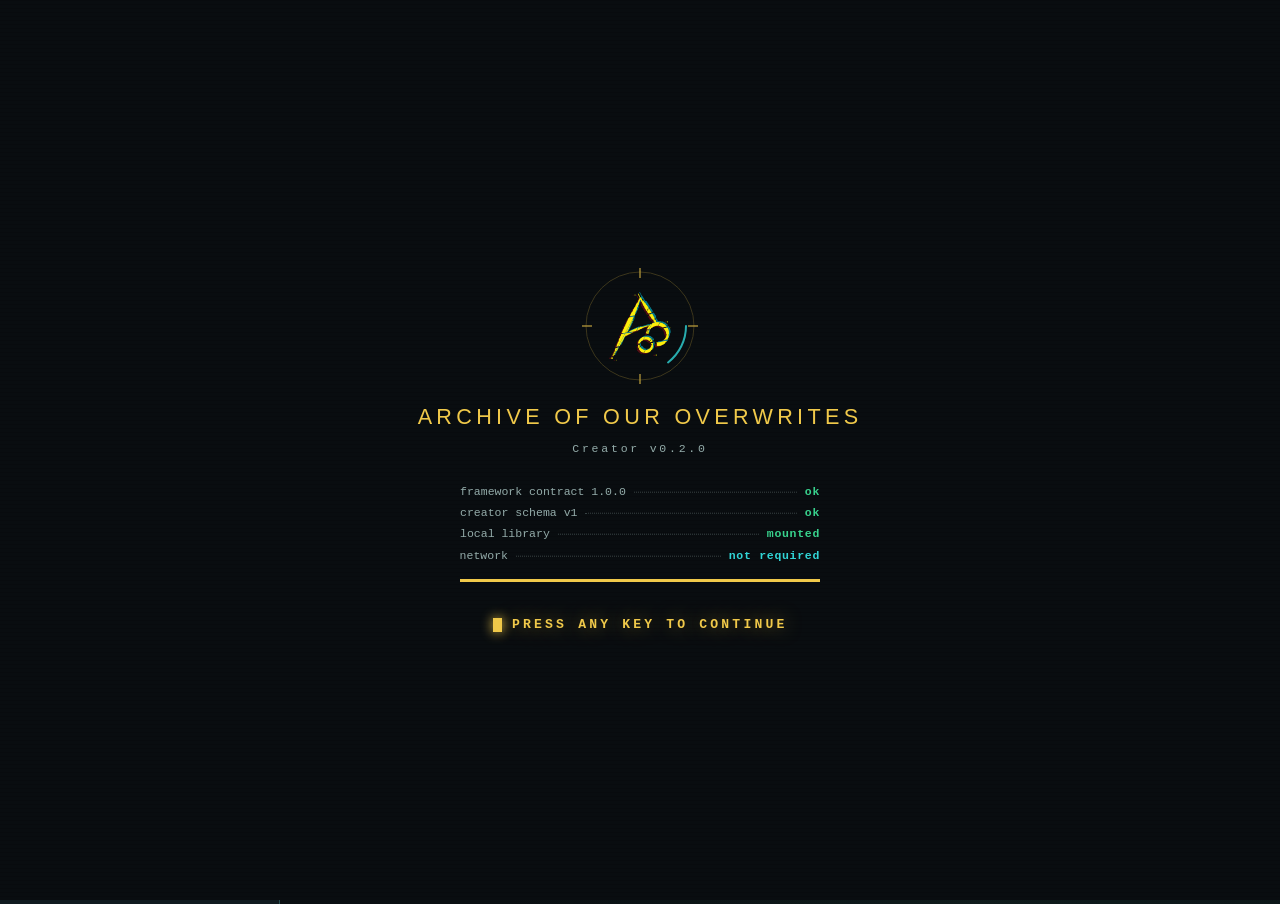
==== source/index.html @ 45c21506 "Phase 10: two layout faults and two requests 1. Author's notes sat on the window edge. Scrolled to t" ====
<!doctype html>
<html lang="en" data-theme="aoo">
<head>
  <meta charset="utf-8">
  <meta name="viewport" content="width=device-width,initial-scale=1">
  <meta name="description" content="Build update-safe Archive of Our Overwrites fic collection mods in the browser.">
  <title>AOO Creator</title>
  <link rel="stylesheet" href="styles.css">
</head>
<body>
  <header class="app-header">
    <div class="brand">
      <button id="welcomeBtn" class="brand-button" type="button" title="Show the welcome screen"><span class="brand-logo" role="img" aria-label="Archive of Our Overwrites"></span></button>
      <div class="masthead"><strong id="mastheadName">Untitled collection</strong><span class="masthead-sub">AOO Creator <i>v0.2.0</i></span></div>
    </div>
    <div class="header-actions">
      <label class="compact">Theme
        <select id="themeSelect">
          <optgroup label="Core">
            <option value="aoo">AOO</option><option value="night">Midnight</option>
            <option value="light">Paper</option><option value="contrast">High contrast</option>
          </optgroup>
          <optgroup label="Archive">
            <option value="ao3">AO3</option>
          </optgroup>
          <optgroup label="Old hardware">
            <option value="win95">Windows 95</option><option value="bios">BIOS setup</option>
            <option value="matrix">The Matrix</option><option value="nokia">Nokia LCD</option>
            <option value="doom">Doom 1993</option>
          </optgroup>
          <optgroup label="Aesthetic">
            <option value="gyaru">Gyaru</option><option value="workout">80s workout</option>
            <option value="vapor">Y2K / Vaporwave</option><option value="mcbling">McBling</option>
            <option value="emo">Emo</option><option value="mtv">MTV green sky</option>
          </optgroup>
          <optgroup label="Uneasy">
            <option value="liminal">Liminal space</option><option value="dream">DreamCore</option>
            <option value="weird">WeirdCore</option><option value="trauma">TraumaCore</option>
            <option value="bastard">Bastard core</option>
          </optgroup>
          <optgroup label="Design">
            <option value="aero">Frutiger Aero</option><option value="bauhaus">Bauhaus flat</option>
            <option value="brutal">Acid neo-brutalism</option>
          </optgroup>
        </select>
      </label>
      <button id="tutorialBtn" class="ghost">Tutorial</button>
      <button id="importBtn" class="ghost">Import project</button>
      <button id="saveProjectBtn" class="secondary">Save project</button>
      <button id="readyState" class="ready-state" type="button" hidden></button>
      <button id="buildBtn" class="primary">Validate &amp; build ZIP</button>
      <input id="importFile" type="file" accept=".json,.aoopack.json,application/json" hidden>
    </div>
  </header>

  <div class="status-bar">
    <span id="statusBar" class="status-text" role="status">Autosave ready.</span>
    <button id="backupState" class="backup-state" type="button"></button>
  </div>

  <div class="hud" aria-hidden="true"><i></i><i></i><i></i><i></i></div>

  <main class="workspace">
    <aside class="rail" aria-label="Collection navigator">
      <section class="rail-section">
        <div class="section-title"><h2>Collection</h2></div>
        <select id="collectionSelect" class="collection-select" aria-label="Switch collection"></select>
        <div id="projectSummary" class="project-summary"></div>
        <div class="collection-actions"><button id="projectSettingsBtn" class="ghost">Settings</button><button id="newProjectBtn" class="ghost">New</button><button id="deleteCollectionBtn" class="danger danger-strong">Delete</button></div>
      </section>

      <section class="rail-section">
        <div class="section-title"><h2>Authors</h2><button id="manageAuthorsBtn" class="icon-button" title="Manage authors">&#9776;</button></div>
        <button id="authorSummary" class="project-summary author-summary" type="button"></button>
      </section>

      <section class="rail-section grow">
        <div class="section-title"><h2>Works <span id="worksAttention" class="attention"></span></h2><button id="addWorkBtn" class="icon-button" title="Add work">＋</button></div>
        <input id="workSearch" class="rail-search" type="search" placeholder="Find a title or author">
        <div id="workList" class="nav-list work-list"></div>
      </section>

      <section class="rail-section examples">
        <label>Load example
          <select id="exampleSelect">
            <option value="">Choose…</option>
            <option value="oneshot">Inactive one-shot</option>
            <option value="complete">Complete multi-chapter</option>
            <option value="active">Active timed WIP</option>
            <option value="collection">Multi-author collection</option>
          </select>
        </label>
      </section>
    </aside>

    <section class="editor-shell">
      <nav class="editor-tabs" aria-label="Editor sections">
        <button data-tab="write" class="active">Write <span id="chapterCount" class="badge">0</span></button>
        <button data-tab="details">Details</button>
        <button data-tab="comments">Comments <span id="commentCount" class="badge">0</span></button>
        <button data-tab="preview">Proof</button>
        <button data-tab="validate">Validation <span id="issueCount" class="badge">0</span></button>
      </nav>

      <div id="emptyState" class="empty-state" hidden>
        <h1>Build your collection</h1>
        <p>Add an author and work, or load an example. Stable IDs are created once and survive later title or pseud changes.</p>
      </div>

      <div id="writePane" class="pane active">
        <div class="pane-heading">
          <div><span class="eyebrow">Manuscript</span><h1 id="workHeading">Untitled work</h1></div>
          <div class="pane-actions"><button id="livePreviewBtn" class="ghost" aria-pressed="false">Show preview</button></div>
        </div>
        <div class="write-layout">
          <aside class="chapter-strip">
            <div class="strip-head">Chapters<button id="addChapterBtn" class="icon-button" title="Add chapter">+</button></div>
            <div id="chapterStrip" class="strip-list"></div>
          </aside>
          <div id="chapterEditor" class="chapter-editor"></div>
          <aside id="writePreview" class="write-preview" hidden>
            <div class="strip-head">As readers see it</div>
            <div id="aooPreviewLive" class="aoo-preview"></div>
          </aside>
        </div>
      </div>

      <div id="authorsPane" class="pane">
        <div class="pane-heading">
          <div><span class="eyebrow">Collection roster</span><h1>Authors</h1></div>
          <div class="pane-actions"><button id="addAuthorBtn" class="primary">Add author</button></div>
        </div>
        <input id="authorSearch" class="author-search" type="search" placeholder="Find an author by pseud">
        <div id="authorRows" class="author-rows"></div>
      </div>

      <div id="detailsPane" class="pane">
        <div class="pane-heading">
          <div><span class="eyebrow">Work metadata</span><h1 id="detailsHeading">Untitled work</h1></div>
          <div class="pane-actions"><button id="duplicateWorkBtn" class="ghost">Duplicate</button><button id="deleteWorkBtn" class="danger">Delete</button></div>
        </div>
        <form id="workForm" class="record" autocomplete="off">

          <section class="record-block">
            <h2 class="record-rubric">Byline</h2>
            <div class="record-grid">
              <label class="span-2">Title <span class="counter" data-counter="title"></span>
                <input data-bind="title" maxlength="120" required>
              </label>
              <label>Author
                <select data-bind="authorId" id="authorSelect"></select>
              </label>
              <label>Pseud shown on work <span class="counter" data-counter="pseud"></span>
                <input data-bind="pseud" maxlength="24" required>
              </label>
            </div>
          </section>

          <section class="record-block">
            <h2 class="record-rubric">Rating and warnings</h2>
            <div class="rating-row">
              <div class="rating-chips" id="ratingChips" role="radiogroup" aria-label="Rating">
                <button type="button" data-rating="General"><b>G</b><span>General</span></button>
                <button type="button" data-rating="Teen"><b>T</b><span>Teen and up</span></button>
                <button type="button" data-rating="Mature"><b>M</b><span>Mature</span></button>
                <button type="button" data-rating="Explicit"><b>E</b><span>Explicit</span></button>
                <button type="button" data-rating="NotRated"><b>N</b><span>Not rated</span></button>
              </div>
              <input data-bind="rating" id="ratingValue" class="visually-bound" tabindex="-1" aria-hidden="true">
            </div>
            <div class="record-grid">
              <label>Archive warning
                <select data-bind="warning"><option value="None">No Archive Warnings Apply</option><option value="ChooseNotToWarn">Creator Chose Not To Use Archive Warnings</option><option value="GraphicViolence">Graphic Depictions Of Violence</option><option value="MajorDeath">Major Character Death</option><option value="Underage">Underage</option><option value="NonCon">Rape/Non-Con</option></select>
              </label>
              <label>Category
                <select data-bind="category"><option>Gen</option><option>F/F</option><option>F/M</option><option>M/M</option><option>Multi</option><option>Other</option></select>
              </label>
              <label>Status
                <select data-bind="complete"><option value="true">Complete</option><option value="false">Work in progress</option></select>
              </label>
              <label id="releaseModelField">Release model
                <select data-bind="active"><option value="false">Immediate availability</option><option value="true">Timed active-author release</option></select>
              </label>
              <label id="releaseIntervalField">Release interval (days)
                <input data-bind="releaseIntervalDays" type="number" min="3" max="365" step="1">
                <small>Only used by an incomplete timed work whose registered author is active; minimum 3 days.</small>
              </label>
            </div>
          </section>

          <section class="record-block">
            <h2 class="record-rubric">Summary <span class="counter" data-counter="summary"></span></h2>
            <textarea data-bind="summary" maxlength="140" rows="3" class="record-summary"></textarea>
            <small>Market cards allow 140 characters; the preview shows the final wrap.</small>
          </section>

          <section class="record-block">
            <h2 class="record-rubric">Tags <span id="tagTotal" class="badge">0 / 100</span></h2>
            <div class="tag-fields">
              <div class="tag-field" data-tagfield="fandoms">
                <span class="tag-kind">Fandoms</span>
                <div class="tag-chips"></div>
                <input class="tag-entry" list="fandomPresets" placeholder="Type a fandom, press Enter">
                <input data-bind-list="fandoms" class="visually-bound" tabindex="-1" aria-hidden="true">
              </div>
              <div class="tag-field" data-tagfield="relationships">
                <span class="tag-kind">Relationships</span>
                <div class="tag-chips"></div>
                <input class="tag-entry" list="relationshipPresets" placeholder="Type a pairing, press Enter">
                <input data-bind-list="relationships" class="visually-bound" tabindex="-1" aria-hidden="true">
              </div>
              <div class="tag-field" data-tagfield="characters">
                <span class="tag-kind">Characters</span>
                <div class="tag-chips"></div>
                <input class="tag-entry" list="characterPresets" placeholder="Type a character, press Enter">
                <input data-bind-list="characters" class="visually-bound" tabindex="-1" aria-hidden="true">
              </div>
              <div class="tag-field" data-tagfield="tags">
                <span class="tag-kind">Additional tags</span>
                <div class="tag-chips"></div>
                <input class="tag-entry" list="tagPresets" placeholder="Type a tag, press Enter">
                <input data-bind-list="tags" class="visually-bound" tabindex="-1" aria-hidden="true">
              </div>
            </div>
            <small>Each tag may be 80 characters. The in-game work page collapses large tag walls behind &ldquo;Show all&rdquo;.</small>
          </section>

          <section class="record-block">
            <h2 class="record-rubric">How the archive received it</h2>
            <div class="reception">
              <label><span>Props</span><input data-bind-stat="props" type="number" min="0"></label>
              <label><span>Reads</span><input data-bind-stat="reads" type="number" min="0"></label>
              <label><span>Stashes</span><input data-bind-stat="stashes" type="number" min="0"></label>
              <label><span>Comments</span><input data-bind-stat="comments" type="number" min="0"><small>Never below archived comments.</small></label>
              <label class="derived"><span>Words</span><input id="wordCountField" type="text" readonly tabindex="-1" aria-readonly="true"><small>Counted as you write.</small></label>
            </div>
            <small>These are the numbers a reader sees on the work card. They are fiction, not a real count.</small>
          </section>

          <section class="record-block">
            <h2 class="record-rubric">Author&rsquo;s note before the work</h2>
            <textarea data-bind="notesBefore" rows="3" placeholder="Optional" class="record-summary"></textarea>
          </section>
        </form>
      </div>

      <div id="commentsPane" class="pane">
        <div class="pane-heading"><div><span class="eyebrow">Optional archive activity</span><h1>Comments</h1></div><button id="addCommentBtn" class="primary">Add comment</button></div>
        <p class="help-callout">Comments can be included on complete, inactive one-shots and multi-chapter works. Chapter 0 means the whole work.</p>
        <div id="commentList" class="card-list"></div>
      </div>

      <div id="previewPane" class="pane">
        <div class="pane-heading"><div><span class="eyebrow">Before you publish</span><h1>Proof the work card</h1></div></div>
        <p class="help-callout">Both widths the game renders at, side by side. Long titles and large tag walls fail here first &mdash; if it survives the narrow column it survives the Shard Market.</p>
        <div class="proof-sheet">
          <figure><figcaption>Wide &mdash; work page</figcaption><div id="aooPreview" class="aoo-preview"></div></figure>
          <figure><figcaption>Narrow &mdash; market card</figcaption><div id="aooPreviewNarrow" class="aoo-preview narrow"></div></figure>
        </div>
      </div>

      <div id="validatePane" class="pane">
        <div class="pane-heading"><div><span class="eyebrow">Framework schema v1</span><h1>Validation report</h1></div><button id="runValidationBtn" class="ghost">Run again</button></div>
        <div id="validationSummary"></div><div id="validationList" class="validation-list"></div>
      </div>

      <div id="projectPane" class="pane">
        <div class="pane-heading"><div><span class="eyebrow">Nexus-ready package</span><h1>Collection settings</h1></div></div>
        <form id="projectForm" class="form-grid">
          <label class="span-2">Collection name <input data-pack="name" maxlength="80"></label>
          <label>Namespace <input data-pack="namespace" maxlength="48" pattern="[A-Za-z][A-Za-z0-9_]*"><small>Letters, numbers, underscore; cannot change after release.</small></label>
          <label>Version <input data-pack="version" value="1.0.0"></label>
          <label>Collection creator <input data-pack="creator" maxlength="80"></label>
          <label>License <input data-pack="license" maxlength="80" placeholder="All rights reserved"></label>
          <label class="span-2">Description <textarea data-pack="description" rows="3" maxlength="400"></textarea></label>
          <label>Nexus page <input data-pack="nexus" type="url" placeholder="https://www.nexusmods.com/..."></label>
          <label>Credits <input data-pack="credits" maxlength="240"></label>
        </form>
        <div class="contract-card"><strong>Dependency contract</strong><span>Archive of Our Overwrites ≥ 0.3.0-dev.17</span><span>Framework 1.0.0 · Creator schema 1</span></div>
      </div>
    </section>
  </main>

  <datalist id="fandomPresets"><option value="SAMURAI"><option value="Us Cracks"><option value="Legends of Night City"><option value="Cyberpunk 2077"></datalist>
  <datalist id="relationshipPresets"><option value="Kerry Eurodyne/Johnny Silverhand"><option value="V/Judy Alvarez"><option value="V/Panam Palmer"></datalist>
  <datalist id="characterPresets"><option value="V"><option value="Johnny Silverhand"><option value="Kerry Eurodyne"><option value="Judy Alvarez"><option value="Panam Palmer"></datalist>
  <datalist id="tagPresets"><option value="Slow Burn"><option value="Angst"><option value="Found Family"><option value="Fluff"><option value="Alternate Universe"><option value="Unreliable Narrator"></datalist>

  <div id="boot" class="boot" hidden>
    <div class="boot-frame">
      <div class="boot-mark">
        <svg class="boot-reticle" viewBox="0 0 120 120" aria-hidden="true">
          <circle class="ret-ring" cx="60" cy="60" r="54" fill="none" stroke="currentColor" stroke-width="1"/>
          <circle class="ret-spin" cx="60" cy="60" r="46" fill="none" stroke="currentColor" stroke-width="2"
                  stroke-dasharray="42 250" stroke-linecap="round"/>
          <path class="ret-tick" d="M60 2v10M60 108v10M2 60h10M108 60h10" stroke="currentColor" stroke-width="2"/>
        </svg>
        <span class="boot-logo" role="img" aria-label=""></span>
      </div>
      <div class="boot-title">Archive of Our Overwrites</div>
      <div class="boot-sub">Creator v0.2.0</div>
      <ol class="boot-lines">
        <li><span>framework contract 1.0.0</span><b>ok</b></li>
        <li><span>creator schema v1</span><b>ok</b></li>
        <li><span>local library</span><b>mounted</b></li>
        <li><span>network</span><b>not required</b></li>
      </ol>
      <div class="boot-bar"><i></i></div>
      <div class="boot-skip" role="status">press any key to continue</div>
    </div>
  </div>

  <div id="publishScreen" class="publish" hidden>
    <div class="publish-inner">
      <div class="publish-head">
        <span class="eyebrow">Ready to publish</span>
        <h1 id="publishTitle">Untitled collection</h1>
        <p class="publish-sub">This builds the mod file you upload. Nothing leaves your machine.</p>
      </div>
      <dl class="publish-facts" id="publishFacts"></dl>
      <div class="publish-files">
        <span class="tag-kind">What the ZIP contains</span>
        <ol id="publishFileList"></ol>
      </div>
      <p class="publish-note" id="publishNote"></p>
      <div class="publish-actions">
        <button id="publishCancel" class="ghost">Not yet</button>
        <button id="publishGo" class="primary">Build the ZIP</button>
      </div>
    </div>
  </div>

  <div id="tutorialRoot"></div>

  <dialog id="confirmDialog">
    <form method="dialog" class="dialog-card confirm-card">
      <span class="eyebrow" id="confirmEyebrow">Confirm</span>
      <h1 id="confirmTitle">Are you sure?</h1>
      <p id="confirmBody"></p>
      <div class="dialog-actions">
        <button value="cancel" class="ghost">Cancel</button>
        <button value="ok" class="primary" id="confirmOk">Confirm</button>
      </div>
    </form>
  </dialog>

  <div id="welcomeScreen" class="welcome" hidden>
    <div class="welcome-inner">
      <div class="welcome-head">
        <svg class="welcome-mark" viewBox="0 0 64 64" aria-hidden="true">
          <defs><linearGradient id="wmg" x1="0" y1="0" x2="1" y2="1">
            <stop offset="0" stop-color="currentColor" stop-opacity=".85"/>
            <stop offset="1" stop-color="currentColor" stop-opacity=".25"/>
          </linearGradient></defs>
          <path d="M8 46 L32 8 L56 46" fill="none" stroke="url(#wmg)" stroke-width="3" stroke-linejoin="round"/>
          <path d="M18 46 L32 24 L46 46" fill="none" stroke="currentColor" stroke-width="1.5" opacity=".45"/>
          <line x1="6" y1="54" x2="58" y2="54" stroke="currentColor" stroke-width="2" opacity=".7"/>
        </svg>
        <div>
          <span class="eyebrow">Archive of Our Overwrites</span>
          <h1>Build a fic collection</h1>
          <p class="welcome-sub">Everything happens on your machine. Nothing is uploaded, and there is no account.</p>
        </div>
      </div>

      <div class="welcome-grid">
        <button class="welcome-card" data-welcome="blank">
          <span class="welcome-card-title">Start writing</span>
          <span class="welcome-card-text">A blank collection with one author and one work. Best if you already know what you are making.</span>
        </button>
        <button class="welcome-card" data-welcome="tour">
          <span class="welcome-card-title">Take the tour</span>
          <span class="welcome-card-text">Ten steps through the real interface, from naming a collection to building the mod.</span>
        </button>
        <button class="welcome-card" data-welcome="example">
          <span class="welcome-card-title">Open an example</span>
          <span class="welcome-card-text">Four finished collections to read and pull apart. The fastest way to see what a pack looks like.</span>
        </button>
        <button class="welcome-card" data-welcome="import">
          <span class="welcome-card-title">Import a project</span>
          <span class="welcome-card-text">Continue from a <code>.aoopack.json</code> you saved earlier, keeping its internal IDs intact.</span>
        </button>
      </div>

      <div id="welcomeExamples" class="welcome-examples" hidden>
        <button data-example="oneshot"><strong>Inactive one-shot</strong><small>One chapter, archived comments</small></button>
        <button data-example="complete"><strong>Complete multi-chapter</strong><small>Finished, immediately readable</small></button>
        <button data-example="active"><strong>Active timed WIP</strong><small>Chapters unlock on a schedule</small></button>
        <button data-example="collection"><strong>Multi-author collection</strong><small>Three authors, three works</small></button>
      </div>

      <p class="welcome-note"><strong>Your browser is not a backup.</strong> The tool autosaves here, but a
      <code>.aoopack.json</code> saved to disk is the only thing that lets you publish an update your readers
      keep their library through. Save one early.</p>

      <div class="welcome-foot">
        <label class="welcome-skip"><input type="checkbox" id="welcomeSuppress"> Don&rsquo;t show this again</label>
        <button id="welcomeClose" class="ghost welcome-close">Skip</button>
      </div>
    </div>
  </div>
  <script type="module" src="app.js"></script>
</body>
</html>
---- source/styles.css ----
:root{color-scheme:dark;--bg:#090d10;--panel:#10171b;--panel2:#151e22;--line:#24464a;--line2:#71343c;--text:#dce9e7;--muted:#88a09e;--cyan:#31d5d6;--yellow:#f0c94a;--red:#ef5867;--green:#38d28d;--shadow:0 18px 50px #0008;--radius:5px;font:16px/1.45 var(--font-ui)}
[data-theme=night]{--bg:#0e1116;--panel:#171b22;--panel2:#202632;--line:#485568;--line2:#694651;--text:#edf0f5;--muted:#aab3c0;--cyan:#6fc5ff;--yellow:#f1c86b;--red:#ff7987;--green:#6fdba4}
[data-theme=light]{color-scheme:light;--bg:#edf1f2;--panel:#fff;--panel2:#f4f7f7;--line:#9cb4b7;--line2:#ca9da4;--text:#182326;--muted:#5d7074;--cyan:#007d86;--yellow:#8a6500;--red:#b3293c;--green:#087848;--shadow:0 18px 45px #25404a24}
[data-theme=contrast]{--bg:#000;--panel:#050505;--panel2:#101010;--line:#00ffff;--line2:#ff5f71;--text:#fff;--muted:#ddd;--cyan:#00ffff;--yellow:#ffea00;--red:#ff4c61;--green:#00ff86}
*{box-sizing:border-box}html,body{height:100%;margin:0}body{background:radial-gradient(circle at 76% 0,#1b342d44,transparent 35%),var(--bg);color:var(--text);overflow:hidden}button,input,select,textarea{font:inherit;color:inherit}button,select,input,textarea{border:1px solid var(--line);background:var(--panel2);border-radius:var(--radius)}button{cursor:pointer;padding:.62rem .9rem;font-weight:700;letter-spacing:.02em}button:hover{border-color:var(--cyan);color:var(--cyan)}button:focus-visible,input:focus-visible,select:focus-visible,textarea:focus-visible{outline:2px solid var(--cyan);outline-offset:2px}.primary{border-color:var(--yellow);background:color-mix(in srgb,var(--yellow) 16%,var(--panel2));color:var(--yellow)}.ghost{background:transparent}.danger{border-color:var(--red);background:transparent;color:var(--red)}.icon-button{width:2rem;height:2rem;padding:0;font-size:1.25rem;background:transparent}.app-header{height:72px;display:flex;align-items:center;justify-content:space-between;padding:0 1rem;border-bottom:1px solid var(--line);background:color-mix(in srgb,var(--panel) 92%,transparent);box-shadow:0 8px 30px #0004}.brand{display:flex;align-items:center;gap:.7rem}.brand img{object-fit:contain}.brand div{display:grid}.brand strong{font-size:1.15rem;color:var(--yellow)}.brand span{font-size:.75rem;color:var(--muted)}.header-actions{display:flex;align-items:center;gap:.55rem}.compact{display:flex;align-items:center;gap:.45rem;font-size:.78rem;color:var(--muted)}.compact select{padding:.45rem}.status-bar{height:28px;padding:.3rem 1rem;background:color-mix(in srgb,var(--cyan) 8%,var(--panel));border-bottom:1px solid var(--line);font-size:.76rem;color:var(--muted)}.status-bar.error{color:var(--red)}.status-bar.success{color:var(--green)}.workspace{height:calc(100vh - 100px);display:grid;grid-template-columns:280px minmax(0,1fr)}.rail{display:flex;flex-direction:column;min-height:0;border-right:1px solid var(--line);background:var(--panel);padding:.8rem}.rail-section{padding:.7rem 0;border-bottom:1px solid var(--line)}.rail-section.grow{display:flex;min-height:0;flex:1;flex-direction:column}.section-title{display:flex;align-items:center;justify-content:space-between;margin-bottom:.5rem}.section-title h2{font-size:.78rem;text-transform:uppercase;letter-spacing:.13em;color:var(--red);margin:0}.project-summary{display:grid;gap:.2rem}.project-summary strong{white-space:nowrap;overflow:hidden;text-overflow:ellipsis}.project-summary span{font-size:.76rem;color:var(--muted)}.nav-list{display:grid;gap:.28rem}.work-list{overflow:auto;padding-right:.2rem}.nav-item{display:grid;grid-template-columns:minmax(0,1fr) auto;gap:.4rem;text-align:left;padding:.48rem .55rem;background:transparent;border-color:transparent}.nav-item:hover,.nav-item.active{background:color-mix(in srgb,var(--yellow) 12%,var(--panel2));border-color:var(--yellow);color:var(--text)}.nav-item span{white-space:nowrap;overflow:hidden;text-overflow:ellipsis}.nav-item small{color:var(--muted);font-weight:400}.author-dot{width:.55rem;height:.55rem;align-self:center;border-radius:50%;background:var(--muted)}.author-dot.active{background:var(--green);box-shadow:0 0 8px var(--green)}.rail-search{width:100%;padding:.55rem;margin-bottom:.45rem}.examples label{display:grid;gap:.35rem;color:var(--muted);font-size:.78rem}.examples select{padding:.55rem}.editor-shell{min-width:0;min-height:0;background:linear-gradient(135deg,transparent 30%,color-mix(in srgb,var(--cyan) 3%,transparent));overflow:hidden}.editor-tabs{height:54px;display:flex;gap:.25rem;padding:.55rem 1.2rem 0;border-bottom:1px solid var(--line);background:var(--panel)}.editor-tabs button{border-bottom:0;border-radius:5px 5px 0 0;background:transparent;color:var(--muted)}.editor-tabs button.active{color:var(--yellow);border-color:var(--line);background:var(--panel2)}.badge{display:inline-flex;min-width:1.4rem;height:1.4rem;align-items:center;justify-content:center;padding:0 .35rem;border-radius:99px;background:color-mix(in srgb,var(--cyan) 13%,var(--panel));color:var(--cyan);font-size:.7rem}.pane{display:none;height:calc(100% - 54px);overflow:auto;padding:1.4rem clamp(1rem,3vw,3rem) 3rem}.pane.active{display:block}.empty-state{margin:15vh auto;max-width:550px;text-align:center;color:var(--muted)}.empty-state h1{color:var(--yellow)}.pane-heading{display:flex;align-items:flex-start;justify-content:space-between;gap:1rem;margin-bottom:1.25rem}.pane-heading h1{margin:.15rem 0 0;font-size:1.65rem;overflow-wrap:anywhere}.eyebrow{text-transform:uppercase;letter-spacing:.13em;color:var(--red);font-size:.72rem;font-weight:800}.pane-actions{display:flex;gap:.5rem}.form-grid{display:grid;grid-template-columns:repeat(2,minmax(0,1fr));gap:1rem 1.2rem;max-width:1100px}.form-grid>label,.form-grid fieldset label{display:grid;align-content:start;gap:.35rem;font-size:.78rem;font-weight:700;color:var(--muted)}.form-grid input,.form-grid select,.form-grid textarea{width:100%;padding:.68rem;color:var(--text)}textarea{resize:vertical}.span-2{grid-column:span 2}small{font-size:.7rem;color:var(--muted);font-weight:400}.counter{float:right;color:var(--muted);font-weight:400}.tags-fieldset,.stats-fieldset{display:grid;grid-template-columns:repeat(2,minmax(0,1fr));gap:.75rem 1rem;padding:1rem;border:1px solid var(--line);border-radius:var(--radius)}fieldset legend{color:var(--cyan);font-weight:800}.stats-fieldset{grid-template-columns:repeat(4,minmax(0,1fr))}.card-list{display:grid;gap:.8rem;max-width:1100px}.edit-card{border:1px solid var(--line);background:var(--panel);padding:1rem;border-radius:var(--radius);box-shadow:var(--shadow)}.edit-card-header{display:flex;justify-content:space-between;gap:.6rem;margin-bottom:.8rem}.edit-card-header strong{overflow-wrap:anywhere}.card-fields{display:grid;grid-template-columns:repeat(3,minmax(0,1fr));gap:.8rem}.card-fields label{display:grid;gap:.3rem;color:var(--muted);font-size:.75rem}.card-fields input,.card-fields textarea,.card-fields select{padding:.6rem}.card-fields .body{grid-column:span 3}.card-actions{display:flex;gap:.35rem}.card-actions button{padding:.35rem .55rem}.help-callout{max-width:900px;padding:.8rem;border-left:3px solid var(--cyan);background:color-mix(in srgb,var(--cyan) 7%,transparent);color:var(--muted)}.aoo-preview{--preview-width:100%;width:var(--preview-width);max-width:1020px;border:1px solid var(--cyan);background:#101313dd;padding:1.35rem;box-shadow:inset 0 0 35px #00d9d40b}.aoo-preview.narrow{--preview-width:640px}.preview-work{display:grid;gap:.45rem}.preview-work h2{margin:0;color:#31d5d6;font-size:1.35rem;overflow-wrap:anywhere}.preview-byline{color:#ef5867}.preview-meta{display:grid;grid-template-columns:140px 1fr;gap:.35rem;color:#dce9e7}.preview-meta strong{color:#849694;font-size:.72rem}.preview-tag-row{display:flex;flex-wrap:wrap;gap:.35rem;margin:.55rem 0}.preview-tag{max-width:280px;border:1px solid #278c91;padding:.3rem .55rem;color:#31d5d6;white-space:nowrap;overflow:hidden;text-overflow:ellipsis}.preview-more{color:#f0c94a}.preview-summary{color:#bdc8c7;overflow-wrap:anywhere}.preview-stats{display:grid;grid-template-columns:repeat(6,minmax(0,1fr));gap:.4rem;border-top:1px solid #28666a;border-bottom:1px solid #28666a;padding:.65rem 0}.preview-stats span{display:grid;color:#fff}.preview-stats small{color:#31d5d6;text-transform:uppercase}.validation-list{display:grid;gap:.6rem;max-width:1050px}.issue{display:grid;grid-template-columns:82px minmax(0,1fr);gap:1rem;padding:.8rem;border:1px solid var(--line);background:var(--panel)}.issue.error{border-left:4px solid var(--red)}.issue.warning{border-left:4px solid var(--yellow)}.issue.ok{border-left:4px solid var(--green)}.issue-kind{text-transform:uppercase;font-size:.72rem;font-weight:800}.issue.error .issue-kind{color:var(--red)}.issue.warning .issue-kind{color:var(--yellow)}.issue.ok .issue-kind{color:var(--green)}.contract-card{display:flex;flex-wrap:wrap;gap:1rem;margin-top:1.3rem;padding:1rem;border:1px solid var(--line);background:var(--panel);color:var(--muted)}.contract-card strong{color:var(--cyan)}dialog{width:min(720px,calc(100vw - 2rem));border:1px solid var(--cyan);padding:0;background:transparent;color:var(--text);box-shadow:0 30px 100px #000c}dialog::backdrop{background:#020607d9;backdrop-filter:blur(8px)}.dialog-card{position:relative;padding:2rem;background:var(--panel)}.dialog-card h1{color:var(--yellow)}.dialog-close{position:absolute;right:1rem;top:1rem;background:transparent;font-size:1.3rem}.tutorial-steps{display:grid;gap:.75rem;padding-left:1.4rem}.tutorial-steps li{padding-left:.4rem}.tutorial-steps span{display:block;color:var(--muted)}.dialog-actions{text-align:right;margin-top:1.5rem}
@media(max-width:980px){body{overflow:auto}.app-header{height:auto;align-items:flex-start;gap:1rem;padding:.8rem;flex-direction:column}.header-actions{flex-wrap:wrap}.workspace{height:auto;grid-template-columns:1fr}.rail{border-right:0;max-height:none}.editor-shell{min-height:900px}.form-grid{grid-template-columns:1fr}.span-2{grid-column:span 1}.tags-fieldset,.stats-fieldset{grid-template-columns:1fr}.editor-tabs{overflow-x:auto}.card-fields{grid-template-columns:1fr}.card-fields .body{grid-column:span 1}.preview-stats{grid-template-columns:repeat(3,1fr)}}
@media(max-width:600px){.header-actions .compact{display:none}.pane{padding:1rem}.pane-heading{flex-direction:column}.aoo-preview.narrow{width:100%}.preview-meta{grid-template-columns:1fr}.preview-stats{grid-template-columns:repeat(2,1fr)}}

/* ===== v0.2 writing-first rework ===== */
/* hidden must beat the grid display on form labels */
.form-grid>label[hidden],.form-grid fieldset label[hidden]{display:none}

/* --- calmer, tighter form fields --- */
.form-grid{grid-template-columns:repeat(3,minmax(0,1fr));gap:.85rem 1rem}
.form-grid>label,.form-grid fieldset label{gap:.28rem;font-size:.72rem;text-transform:uppercase;letter-spacing:.06em}
.form-grid input,.form-grid select,.form-grid textarea{padding:.5rem .6rem}
.span-2{grid-column:span 2}
.form-grid>label.span-2 textarea{min-height:4.2rem}
.tags-fieldset,.stats-fieldset{grid-column:span 3;padding:.85rem;background:color-mix(in srgb,var(--panel) 60%,transparent)}
.stats-fieldset{grid-template-columns:repeat(4,minmax(0,1fr))}
fieldset legend{font-size:.74rem;text-transform:uppercase;letter-spacing:.1em}
#wordCountField{color:var(--muted);background:transparent;border-style:dashed}

/* --- Write pane: chapter strip + manuscript --- */
#writePane.pane{display:none;overflow:hidden}
#writePane.pane.active{display:flex;flex-direction:column}
.write-layout{flex:1;min-height:0;display:grid;grid-template-columns:210px minmax(0,1fr);gap:1rem}
.chapter-strip{display:flex;flex-direction:column;min-height:0;border:1px solid var(--line);border-radius:var(--radius);background:var(--panel)}
.strip-head{padding:.55rem .7rem;border-bottom:1px solid var(--line);font-size:.7rem;font-weight:800;letter-spacing:.13em;text-transform:uppercase;color:var(--red)}
.strip-list{overflow:auto;padding:.4rem;display:grid;gap:.25rem;align-content:start}
.strip-item{display:grid;grid-template-columns:auto minmax(0,1fr) auto;align-items:center;gap:.45rem;padding:.45rem .5rem;text-align:left;font-weight:500;background:transparent;border-color:transparent}
.strip-item:hover{background:var(--panel2);border-color:var(--line)}
.strip-item.active{background:color-mix(in srgb,var(--yellow) 13%,var(--panel2));border-color:var(--yellow);color:var(--text)}
.strip-num{display:grid;place-items:center;width:1.35rem;height:1.35rem;border-radius:3px;background:color-mix(in srgb,var(--cyan) 15%,transparent);color:var(--cyan);font-size:.7rem;font-weight:800}
.strip-name{white-space:nowrap;overflow:hidden;text-overflow:ellipsis;font-size:.83rem}
.strip-item small{color:var(--muted);font-size:.68rem}

.chapter-editor{display:flex;flex-direction:column;min-height:0;min-width:0;gap:.6rem}
.editor-bar{display:flex;align-items:flex-end;gap:.6rem;flex-wrap:wrap}
.editor-bar label{display:grid;gap:.28rem;font-size:.7rem;font-weight:700;letter-spacing:.06em;text-transform:uppercase;color:var(--muted)}
.editor-bar label.grow{flex:1;min-width:220px}
.editor-bar label.tight{width:8.5rem}
.editor-bar input{padding:.5rem .6rem;width:100%;color:var(--text)}
.manuscript{flex:1;min-height:300px;width:100%;padding:1.15rem 1.35rem;border:1px solid var(--line);border-radius:var(--radius);background:var(--panel);color:var(--text);font:1rem/1.75 Georgia,"Iowan Old Style",serif;resize:none}
.manuscript:focus-visible{border-color:var(--cyan)}
.editor-foot{display:flex;justify-content:space-between;font-size:.72rem;color:var(--muted)}
.notes{border:1px solid var(--line);border-radius:var(--radius);background:var(--panel)}
.notes summary{cursor:pointer;padding:.55rem .8rem;font-size:.74rem;font-weight:700;letter-spacing:.06em;text-transform:uppercase;color:var(--cyan)}
.notes[open] summary{border-bottom:1px solid var(--line)}
.notes label{display:grid;gap:.3rem;padding:.7rem .8rem;font-size:.7rem;font-weight:700;letter-spacing:.06em;text-transform:uppercase;color:var(--muted)}
.notes textarea{width:100%;padding:.55rem;color:var(--text)}

@media(max-width:980px){
  .form-grid{grid-template-columns:1fr}
  .span-2,.tags-fieldset,.stats-fieldset{grid-column:span 1}
  #writePane.pane.active{display:block;overflow:auto}
  .write-layout{display:block}
  .chapter-strip{margin-bottom:.8rem;max-height:230px}
  .manuscript{min-height:420px}
}
/* help text must not inherit the uppercase label treatment */
.form-grid small,.editor-bar small,.notes small,.strip-item small,fieldset small{text-transform:none;letter-spacing:0}

.dialog-card{max-height:min(86vh,900px);overflow:auto}
.tutorial-steps li{padding-left:.4rem;line-height:1.5}
.tutorial-steps strong{color:var(--text)}
.tutorial-steps em{color:var(--cyan);font-style:normal;font-weight:700}
.tutorial-note{margin:1.4rem 0 0;padding:.85rem 1rem;border-left:3px solid var(--yellow);background:color-mix(in srgb,var(--yellow) 8%,transparent);color:var(--muted);font-size:.9rem;line-height:1.55}
.tutorial-note strong{color:var(--yellow)}
.tutorial-note code,.tutorial-steps code{padding:.05rem .3rem;border-radius:3px;background:color-mix(in srgb,var(--cyan) 14%,transparent);color:var(--cyan);font-size:.92em}
.dialog-card{padding:1.5rem 1.75rem}
.tutorial-steps{gap:.6rem}
.tutorial-note{margin-top:1rem}
.dialog-actions{margin-top:1rem}

/* ===== authors roster + in-page confirmation ===== */
.author-summary{display:grid;gap:.2rem;width:100%;padding:.5rem .6rem;text-align:left;font-weight:400;background:transparent;border-color:transparent}
.author-summary:hover{background:var(--panel2);border-color:var(--line);color:var(--text)}
.author-summary strong{font-weight:700}
.author-summary span{font-size:.76rem;color:var(--muted)}
.author-search{width:100%;max-width:420px;padding:.55rem;margin-bottom:.8rem}
.author-rows{display:grid;gap:.5rem;max-width:1000px}
.author-row{display:grid;grid-template-columns:minmax(0,1fr) 10rem 8rem auto;align-items:end;gap:.75rem;padding:.7rem .8rem;border:1px solid var(--line);border-radius:var(--radius);background:var(--panel)}
.author-row label{display:grid;gap:.28rem;font-size:.7rem;font-weight:700;letter-spacing:.06em;text-transform:uppercase;color:var(--muted)}
.author-row input,.author-row select{width:100%;padding:.45rem .55rem;color:var(--text)}
.author-meta{display:flex;align-items:center;gap:.4rem;padding-bottom:.5rem}
.author-meta small{color:var(--muted)}
.author-row button[data-delete-author]{padding:.45rem .7rem}
.author-row button[disabled]{opacity:.4;cursor:not-allowed}
#confirmDialog{width:min(460px,calc(100vw - 2rem))}
.confirm-card h1{margin:.3rem 0 .6rem;font-size:1.3rem}
.confirm-card p{margin:0;color:var(--muted);line-height:1.55}
.confirm-card .dialog-actions{display:flex;justify-content:flex-end;gap:.5rem}

@media(max-width:980px){
  .author-row{grid-template-columns:1fr;align-items:stretch}
  .author-meta{padding-bottom:0}
}

/* ===== collection library switcher ===== */
.collection-select{width:100%;padding:.5rem .55rem;margin:.1rem 0 .45rem;font-weight:700;color:var(--yellow)}
.collection-actions{display:grid;grid-template-columns:1fr 1fr;gap:.35rem;margin-top:.5rem}
.collection-actions button{padding:.4rem .5rem;font-size:.76rem}
.collection-actions button[disabled]{opacity:.35;cursor:not-allowed}

/* ===== backup honesty, labelled settings, work status ===== */
.backup-state{display:inline-flex;align-items:center;gap:.35rem;padding:.3rem .55rem;border:1px solid var(--line);border-radius:99px;font-size:.7rem;font-weight:700;letter-spacing:.04em;white-space:nowrap;cursor:help}
.backup-state::before{content:"";width:.5rem;height:.5rem;border-radius:50%}
.backup-state.dirty{border-color:var(--yellow);color:var(--yellow);background:color-mix(in srgb,var(--yellow) 10%,transparent)}
.backup-state.dirty::before{background:var(--yellow)}
.backup-state.clean{border-color:var(--green);color:var(--green);background:color-mix(in srgb,var(--green) 10%,transparent)}
.backup-state.clean::before{background:var(--green)}

.collection-actions{grid-template-columns:repeat(3,1fr)}
.project-summary .ns{display:block;margin-top:.15rem;font-size:.68rem;color:var(--cyan);word-break:break-all;cursor:help}
.attention{margin-left:.4rem;padding:.08rem .38rem;border-radius:99px;background:color-mix(in srgb,var(--red) 18%,transparent);color:var(--red);font-size:.62rem;font-weight:800;letter-spacing:.04em;text-transform:none}
.attention[hidden]{display:none}

.work-item{grid-template-columns:minmax(0,1fr) auto;align-items:center;gap:.5rem}
.work-line{display:grid;gap:.1rem;min-width:0}
.work-title{white-space:nowrap;overflow:hidden;text-overflow:ellipsis}
.work-by{color:var(--muted);font-weight:400;font-size:.68rem;white-space:nowrap;overflow:hidden;text-overflow:ellipsis}
.work-state{width:.5rem;height:.5rem;border-radius:50%;background:var(--muted);opacity:.5}
.work-state.ok{background:var(--green);opacity:1}
.work-state.warning{background:var(--yellow);opacity:1}
.work-state.error{background:var(--red);opacity:1;box-shadow:0 0 7px var(--red)}

/* ================= v0.2 visual pass =================
   Direction C (hierarchy, depth, accent discipline) with direction B's
   measure-limited writing column. Token-based throughout so all four
   themes follow. Accent roles are fixed:
     yellow = primary action and current selection
     cyan   = system, counts, informational
     red    = section labels and destructive
     green  = ready / safe
   ==================================================== */

/* --- chrome gains depth so the eye can rank surfaces --- */
.app-header{background:linear-gradient(180deg,color-mix(in srgb,var(--panel) 96%,transparent),color-mix(in srgb,var(--bg) 82%,var(--panel)));box-shadow:0 10px 30px #0000004d}
.brand strong{font-size:1.12rem;letter-spacing:.005em}
.brand span{letter-spacing:.02em}
.status-bar{background:color-mix(in srgb,var(--cyan) 7%,var(--panel));letter-spacing:.01em}

/* --- rail: selection reads as a state, not a border --- */
.nav-item{border-radius:4px}
.nav-item:hover{background:var(--panel2);border-color:var(--line)}
.nav-item.active{background:linear-gradient(90deg,color-mix(in srgb,var(--yellow) 16%,transparent),color-mix(in srgb,var(--yellow) 4%,transparent));border-color:var(--yellow);font-weight:600}
.rail-search,.author-search,.collection-select{background:color-mix(in srgb,var(--bg) 55%,var(--panel2))}

/* --- tabs: the active one is anchored, not merely tinted --- */
.editor-tabs button.active{box-shadow:inset 0 2px 0 var(--yellow)}
.badge{border-radius:99px;font-weight:700}

/* --- panels lift off the background --- */
.chapter-strip,.edit-card,.author-row,.notes{border-radius:6px}
.chapter-strip{box-shadow:0 12px 30px #00000040}
.strip-item{border-radius:4px}
.strip-item.active{background:linear-gradient(90deg,color-mix(in srgb,var(--yellow) 16%,transparent),color-mix(in srgb,var(--yellow) 4%,transparent))}
.strip-num{border-radius:4px;font-weight:800}

/* --- the writing column gets a readable measure (direction B) --- */
.chapter-editor{max-width:74ch}
.manuscript{border-radius:6px;padding:1.6rem 2rem;background:var(--panel);box-shadow:inset 0 1px 0 #ffffff0a;font-size:1.03rem;line-height:1.85}
.editor-foot{letter-spacing:.01em}

/* --- primary action carries weight; destructive is quieter until hovered --- */
.primary{background:linear-gradient(180deg,color-mix(in srgb,var(--yellow) 22%,var(--panel2)),color-mix(in srgb,var(--yellow) 8%,var(--panel2)));font-weight:800}
.danger{border-color:color-mix(in srgb,var(--red) 45%,var(--line))}
.danger:hover{border-color:var(--red);background:color-mix(in srgb,var(--red) 12%,transparent);color:var(--red)}

/* --- form fields sit in their wells rather than floating --- */
.form-grid input,.form-grid select,.form-grid textarea,.editor-bar input,.author-row input,.author-row select,.card-fields input,.card-fields textarea,.card-fields select{background:color-mix(in srgb,var(--bg) 55%,var(--panel2));border-radius:4px}
.form-grid input:focus,.form-grid textarea:focus,.editor-bar input:focus,.manuscript:focus{border-color:var(--cyan)}

/* ================= status bar split + action hierarchy ================= */

/* --- state lives at the right of the status bar, not among the actions --- */
.status-bar{display:flex;align-items:center;justify-content:space-between;gap:1rem;padding:.2rem .8rem .2rem 1rem;height:32px}
.status-text{overflow:hidden;text-overflow:ellipsis;white-space:nowrap}
.status-text.error{color:var(--red)}
.status-text.success{color:var(--green)}
.backup-state{flex:none;padding:.22rem .6rem;font-size:.68rem;cursor:pointer}
.backup-state:hover{filter:brightness(1.25)}
.backup-state.dirty:hover{border-color:var(--yellow);color:var(--yellow)}

/* --- three action tiers, not two ---
   primary   the build, the thing you came here to do
   secondary Save project: not the goal, but the one that prevents loss
   ghost     everything optional                                        */
.secondary{border-color:color-mix(in srgb,var(--text) 34%,var(--line));color:var(--text);font-weight:700;background:var(--panel2)}
.secondary:hover{border-color:var(--cyan);color:var(--cyan)}

/* --- two destructive tiers: routine vs collection-wide --- */
.danger-strong{background:color-mix(in srgb,var(--red) 16%,transparent);border-color:var(--red);font-weight:800}
.danger-strong:hover:not([disabled]){background:color-mix(in srgb,var(--red) 26%,transparent)}

/* --- navigation reads as navigation, not as buttons --- */
.nav-item:hover,.strip-item:hover{border-color:transparent}
.nav-item.active,.strip-item.active{border-color:transparent;box-shadow:inset 3px 0 0 var(--yellow)}

/* ================= Quiet treatment =================
   Borders only where they carry meaning. One unmistakable primary action,
   everything optional recedes. Uses var(--bg) for text on solid accents so
   contrast inverts correctly in the light theme.
   ==================================================== */

/* --- default: a button is text until you reach for it --- */
button{border-color:transparent;background:transparent;color:var(--muted);font-weight:600}
button:hover{background:var(--panel2);border-color:transparent;color:var(--text)}
button[disabled]{opacity:.35;cursor:not-allowed}
button[disabled]:hover{background:transparent;color:var(--muted)}

/* --- the one action you came here for --- */
.primary{background:var(--yellow);border-color:var(--yellow);color:var(--on-accent);font-weight:700}
.primary:hover{background:var(--yellow);color:var(--on-accent);filter:brightness(1.08)}

/* --- kept bordered on purpose: this is the one that prevents data loss --- */
.secondary{background:var(--panel2);border-color:var(--line);color:var(--text);font-weight:700}
.secondary:hover{background:var(--panel2);border-color:var(--cyan);color:var(--cyan)}

.ghost{color:var(--muted)}
.icon-button{color:var(--muted)}
.icon-button:hover{color:var(--text)}

/* --- routine destructive recedes; collection-wide stays loud --- */
.danger{background:transparent;border-color:transparent;color:var(--red)}
.danger:hover{background:color-mix(in srgb,var(--red) 14%,transparent);border-color:transparent;color:var(--red)}
.danger-strong{background:var(--red);border-color:var(--red);color:var(--on-accent);font-weight:700}
.danger-strong:hover:not([disabled]){background:var(--red);color:var(--on-accent);filter:brightness(1.08)}

/* --- tabs are underlined, not boxed --- */
.editor-tabs button{border:0;border-bottom:2px solid transparent;border-radius:0;background:transparent;box-shadow:none;padding:.55rem .8rem;color:var(--muted)}
.editor-tabs button:hover{background:transparent;color:var(--text)}
.editor-tabs button.active{background:transparent;box-shadow:none;border-bottom-color:var(--yellow);color:var(--yellow)}
.badge{background:transparent;border:1px solid var(--line);color:var(--muted)}
.editor-tabs button.active .badge{border-color:color-mix(in srgb,var(--yellow) 55%,var(--line));color:var(--yellow)}

/* --- fewer boxes: surfaces read by tone, not outline --- */
.rail-section{border-bottom-color:color-mix(in srgb,var(--line) 50%,transparent)}
.chapter-strip{border-color:transparent;background:color-mix(in srgb,var(--panel) 62%,transparent);box-shadow:none}
.notes{border-color:color-mix(in srgb,var(--line) 45%,transparent);background:transparent}
.manuscript{border-color:color-mix(in srgb,var(--line) 60%,transparent)}
.author-row,.edit-card{border-color:color-mix(in srgb,var(--line) 55%,transparent)}

/* --- inputs keep their outlines: affordance matters more than tidiness --- */
.form-grid input,.form-grid select,.form-grid textarea,.editor-bar input,.rail-search,
.author-search,.collection-select,.card-fields input,.card-fields select,.card-fields textarea,
.author-row input,.author-row select{border-color:var(--line)}

/* ================= widescreen, arrows, corners =================
   Reported from a 16:9 display: actions stranded at the far edge with a
   dead gap beside the manuscript, select arrows jammed against the border,
   and corners round enough to read as generic.
   ============================================================== */

/* --- 1. content stops at a readable width instead of chasing the viewport --- */
.pane{max-width:1240px}
.pane-heading{max-width:1240px}
.write-layout{max-width:1180px}
.chapter-strip{max-width:260px}
.card-list,.validation-list{max-width:1100px}
/* Add chapter now lives in the strip header, beside the chapters it adds */
.strip-head{display:flex;align-items:center;justify-content:space-between;gap:.5rem;padding-right:.35rem}
.strip-head .icon-button{width:1.6rem;height:1.6rem;font-size:1.05rem;line-height:1}
/* the comments pane keeps its header action, but no longer at the far edge */
#commentsPane .pane-heading{justify-content:flex-start;gap:1.5rem}
#commentsPane .pane-heading>div{flex:none}

/* --- 2. select arrows sit inside the field, not against the border --- */
select{appearance:none;-webkit-appearance:none;padding-right:2rem;
  background-image:url("data:image/svg+xml;charset=utf8,%3Csvg xmlns='http://www.w3.org/2000/svg' viewBox='0 0 12 8'%3E%3Cpath d='M1 1.5 6 6.5l5-5' fill='none' stroke='%238b9b9a' stroke-width='1.6' stroke-linecap='round' stroke-linejoin='round'/%3E%3C/svg%3E");
  background-repeat:no-repeat;background-position:right .7rem center;background-size:11px 8px}
select::-ms-expand{display:none}
.compact select{padding-right:1.8rem;background-position:right .6rem center}

/* --- 3. corners sharpened: deliberate, not default --- */
:root{--radius:3px}
button,input,select,textarea,.badge{border-radius:2px}
.chapter-strip,.notes,.edit-card,.author-row,.manuscript,.aoo-preview,.help-callout{border-radius:3px}
.nav-item,.strip-item{border-radius:2px}
.strip-num{border-radius:2px}
.badge,.attention,.backup-state{border-radius:2px}
.icon-button{border-radius:2px}

/* ================= guided tour ================= */
#tutorialRoot:empty{display:none}
.tour-highlight{position:fixed;z-index:151;border:2px solid var(--yellow);border-radius:2px;pointer-events:none;
  box-shadow:0 0 0 9999px #020607d9,0 0 24px color-mix(in srgb,var(--yellow) 45%,transparent);transition:all 180ms ease}
.tour-card{position:fixed;z-index:152;width:min(360px,calc(100vw - 32px));padding:1.1rem 1.2rem;
  border:1px solid var(--line);border-top:3px solid var(--yellow);border-radius:3px;
  background:var(--panel);box-shadow:0 24px 70px #000a;pointer-events:auto}
.tour-card h2{margin:.35rem 0 .5rem;font-size:1.08rem;color:var(--text)}
.tour-card p{margin:0;color:var(--muted);line-height:1.6;font-size:.9rem}
.tour-card footer{display:flex;align-items:center;gap:.4rem;margin-top:1.1rem}
.tour-card footer button{padding:.4rem .7rem;font-size:.8rem}
.tour-count{margin-right:auto;font-size:.7rem;font-weight:800;letter-spacing:.1em;color:var(--cyan)}

/* --- the scrolling container spans the full pane so its scrollbar sits at the
       window edge; the content inside is what stays capped --- */
.pane{max-width:none}
.form-grid,.contract-card{max-width:1160px}
.pane>.help-callout,#validationSummary{max-width:1160px}
/* a quieter scrollbar that follows the theme */
*{scrollbar-width:thin;scrollbar-color:color-mix(in srgb,var(--line) 90%,transparent) transparent}
::-webkit-scrollbar{width:10px;height:10px}
::-webkit-scrollbar-track{background:transparent}
::-webkit-scrollbar-thumb{background:color-mix(in srgb,var(--line) 90%,transparent);border-radius:2px}
::-webkit-scrollbar-thumb:hover{background:var(--line)}

/* ================= motion =================
   Restrained on purpose. Only colour, shadow, transform and opacity move, so
   nothing animates layout. Surfaces you touch repeatedly never shift position:
   the manuscript, works list and chapter strip get colour transitions on focus
   and hover but no entrance animation, because movement there reads as latency.
   ========================================== */

/* --- hover and focus settle rather than snap --- */
button,.nav-item,.strip-item,.backup-state,.tab,
input,select,textarea,.editor-tabs button{
  transition:background-color 120ms ease,border-color 120ms ease,color 120ms ease,box-shadow 120ms ease}

/* --- a pane arrives rather than blinks into place --- */
@keyframes pane-in{from{opacity:0;transform:translateY(5px)}to{opacity:1;transform:none}}
.pane.active{animation:pane-in 130ms ease-out}

/* --- dialogs scale in slightly; the scrim fades --- */
@keyframes dialog-in{from{opacity:0;transform:translateY(6px) scale(.985)}to{opacity:1;transform:none}}
@keyframes scrim-in{from{opacity:0}to{opacity:1}}
dialog[open]{animation:dialog-in 150ms ease-out}
dialog[open]::backdrop{animation:scrim-in 150ms ease-out}

/* --- the tour card re-renders each step, so it gets an entrance --- */
@keyframes tour-in{from{opacity:0;transform:translateY(6px)}to{opacity:1;transform:none}}
.tour-card{animation:tour-in 160ms ease-out}

/* --- a new status message registers as a change --- */
@keyframes status-flash{from{opacity:.35}to{opacity:1}}
.status-text.flash{animation:status-flash 220ms ease-out}

/* --- honour the system setting; this is not decoration for everyone --- */
@media (prefers-reduced-motion:reduce){
  *,*::before,*::after{animation-duration:.01ms !important;animation-iteration-count:1 !important;
    transition-duration:.01ms !important;scroll-behavior:auto !important}
}

/* on-accent text defaults to the page background, which is what the four
   original themes want; a theme overrides it when its accent and background
   do not contrast (Windows 95 navy on teal, for one) */
:root{--on-accent:var(--bg)}

/* ================= novelty themes =================
   Each keeps the four accent roles distinguishable: yellow primary and
   selection, cyan system and counts, red destructive, green ready. Two of
   them also need structural rules, because their look is not a palette.
   ================================================== */

/* --- Windows 95: the look is bevels, not grey --- */
[data-theme=win95]{color-scheme:light;
  --bg:#008080;--panel:#c0c0c0;--panel2:#d4d0c8;--line:#808080;--line2:#808080;
  --text:#000;--muted:#404040;--cyan:#008080;--yellow:#000080;--red:#800000;--green:#006000;
  --on-accent:#fff;--shadow:none}
[data-theme=win95] body{font-family:"MS Sans Serif",Tahoma,"Segoe UI",sans-serif}
[data-theme=win95] *{border-radius:0 !important}
[data-theme=win95] button{border:2px outset #f0f0f0;background:#c0c0c0;color:#000;font-weight:400;box-shadow:none}
[data-theme=win95] button:hover{background:#c8c8c8;color:#000;border-color:#f0f0f0}
[data-theme=win95] button:active{border-style:inset}
[data-theme=win95] .primary{background:#000080;color:#fff;border:2px outset #6a6ad0;font-weight:700}
[data-theme=win95] .danger-strong{background:#800000;color:#fff;border:2px outset #c06a6a}
[data-theme=win95] input,[data-theme=win95] select,[data-theme=win95] textarea{border:2px inset #f0f0f0;background:#fff;color:#000}
[data-theme=win95] .chapter-strip,[data-theme=win95] .notes,[data-theme=win95] .edit-card,
[data-theme=win95] .author-row,[data-theme=win95] .manuscript,[data-theme=win95] .aoo-preview{
  border:2px inset #f0f0f0;background:#fff;box-shadow:none}
[data-theme=win95] .app-header,[data-theme=win95] .rail{background:#c0c0c0;box-shadow:none}
[data-theme=win95] .status-bar{background:#c0c0c0;border-top:2px inset #f0f0f0}
[data-theme=win95] .editor-tabs button.active{background:#c0c0c0;border:2px outset #f0f0f0;border-bottom-color:#c0c0c0}
[data-theme=win95] .nav-item.active,[data-theme=win95] .strip-item.active{background:#000080;color:#fff;box-shadow:none}
[data-theme=win95] .nav-item.active .work-by,[data-theme=win95] .strip-item.active small{color:#c8c8ff}

/* --- The Matrix: phosphor on black; red survives so danger still reads --- */
[data-theme=matrix]{color-scheme:dark;
  --bg:#000;--panel:#020c04;--panel2:#04170a;--line:#0f4a1f;--line2:#0f4a1f;
  --text:#00ff41;--muted:#149c43;--cyan:#8affc0;--yellow:#00ff41;--red:#ff3b3b;--green:#00c853;
  --on-accent:#001a06}
[data-theme=matrix] body{font-family:Consolas,"Cascadia Mono",monospace}
[data-theme=matrix] .manuscript{font-family:Consolas,"Cascadia Mono",monospace;font-size:.95rem}
[data-theme=matrix] h1,[data-theme=matrix] .brand strong{text-shadow:0 0 12px #00ff4166}
[data-theme=matrix] .app-header{background:linear-gradient(180deg,#020c04,#000)}

/* --- BIOS setup: blue field, grey panel, everything square --- */
[data-theme=bios]{color-scheme:dark;
  --bg:#0000a8;--panel:#000088;--panel2:#00006e;--line:#a8a8a8;--line2:#a8a8a8;
  --text:#d8d8d8;--muted:#9a9ad0;--cyan:#55ffff;--yellow:#ffff55;--red:#ff5555;--green:#55ff55;
  --on-accent:#000088;--shadow:none}
[data-theme=bios] body{font-family:Consolas,"Cascadia Mono",monospace}
[data-theme=bios] *{border-radius:0 !important}
[data-theme=bios] button{border:1px solid var(--line);background:transparent;color:var(--text);box-shadow:none}
[data-theme=bios] button:hover{background:#a8a8a8;color:#000088}
[data-theme=bios] .nav-item.active,[data-theme=bios] .strip-item.active{background:#a8a8a8;color:#000088;box-shadow:none}
[data-theme=bios] .nav-item.active .work-by{color:#000088}
[data-theme=bios] .manuscript{background:#000070;color:#d8d8d8;font-family:Consolas,monospace}
[data-theme=bios] .chapter-strip,[data-theme=bios] .notes{background:#000070}

/* --- Gyaru: gold primary, hot pink as the system accent, crimson still danger --- */
[data-theme=gyaru]{color-scheme:light;
  --bg:#fff0f7;--panel:#fff;--panel2:#ffe6f2;--line:#f2a8cd;--line2:#f2a8cd;
  --text:#3d1030;--muted:#9b5a80;--cyan:#ff4fa3;--yellow:#e0a200;--red:#d81b60;--green:#00a884;
  --on-accent:#fff;--shadow:0 14px 34px #d81b6024}
[data-theme=gyaru] .app-header{background:linear-gradient(180deg,#ffd9ec,#fff0f7)}
[data-theme=gyaru] button,[data-theme=gyaru] input,[data-theme=gyaru] select,[data-theme=gyaru] textarea{border-radius:999px}
[data-theme=gyaru] .manuscript,[data-theme=gyaru] .chapter-strip,[data-theme=gyaru] .notes,
[data-theme=gyaru] .edit-card,[data-theme=gyaru] .author-row{border-radius:14px}
[data-theme=gyaru] .manuscript{background:#fff}
[data-theme=gyaru] .nav-item.active,[data-theme=gyaru] .strip-item.active{
  background:linear-gradient(90deg,#ff4fa333,#ff4fa30d)}
[data-theme=bios] .strip-item.active small,[data-theme=bios] .strip-item.active .strip-num{color:#000088;background:transparent}

/* --- Gyaru: a pill needs horizontal padding of roughly half its height, or
       the text runs into the curve at both ends --- */
[data-theme=gyaru] button{padding-left:1.2rem;padding-right:1.2rem}
[data-theme=gyaru] .collection-actions button,[data-theme=gyaru] .card-actions button,
[data-theme=gyaru] .tour-card footer button{padding-left:.95rem;padding-right:.95rem}
[data-theme=gyaru] .icon-button{padding:0;width:2rem}
[data-theme=gyaru] input,[data-theme=gyaru] textarea{padding-left:1.05rem;padding-right:1.05rem}
[data-theme=gyaru] select{padding-left:1.05rem;padding-right:2.3rem;background-position:right 1rem center}
[data-theme=gyaru] .rail-search,[data-theme=gyaru] .author-search,
[data-theme=gyaru] .collection-select{padding-left:1.1rem}
[data-theme=gyaru] .manuscript{border-radius:14px;padding-left:2rem;padding-right:2rem}
[data-theme=gyaru] .badge{padding:0 .55rem}
[data-theme=gyaru] .backup-state{padding-left:.8rem;padding-right:.8rem}
[data-theme=gyaru] .attention{padding:.08rem .6rem}
/* tabs are underlined, not pills - the rounded corners fought the underline */
[data-theme=gyaru] .editor-tabs button{border-radius:0;padding-left:.8rem;padding-right:.8rem}
/* the rail entries are wide rows, not pills */
[data-theme=gyaru] .nav-item,[data-theme=gyaru] .strip-item{border-radius:10px;padding-left:.8rem}

/* ================= reworked base themes =================
   High contrast is deliberately untouched: it exists to be legible, not to
   have character. AOO gets a polish, not a personality.
   ======================================================== */

/* --- AOO: light touch. Slightly stronger lines and a more legible muted
       tone, because this is the one people stare at for hours --- */
[data-theme=aoo]{--panel:#101a1f;--panel2:#162127;--line:#274c51;--muted:#93aba9}

/* --- Paper (value stays "light"): warm ground, dark ink, for long reading --- */
[data-theme=light]{color-scheme:light;
  --bg:#f4efe6;--panel:#fffcf7;--panel2:#efe8db;--line:#d8ccb8;--line2:#c9b2a6;
  --text:#241f1a;--muted:#6f6558;--cyan:#0f6f78;--yellow:#9c6900;--red:#a8322f;--green:#2f7a4f;
  --on-accent:#fffcf7;--shadow:0 14px 34px #2a1f1422}
[data-theme=light] .manuscript{background:#fffdf9}

/* --- Midnight (value stays "night"): dim and desaturated, for late writing --- */
[data-theme=night]{color-scheme:dark;
  --bg:#0a0c10;--panel:#10141a;--panel2:#161b23;--line:#252c39;--line2:#3a2b33;
  --text:#b9c1cf;--muted:#6d7688;--cyan:#6295b9;--yellow:#b99753;--red:#b8636e;--green:#5fa07a;
  --on-accent:#0a0c10;--shadow:0 12px 30px #00000055}
[data-theme=night] .app-header{box-shadow:0 6px 18px #00000040}
[data-theme=night] .work-state.error{box-shadow:none}

/* ================= first-run welcome =================
   Full screen, drawn not painted: the mark is inline SVG using currentColor,
   so it follows every theme and costs nothing in file size.
   ===================================================== */
.welcome{position:fixed;inset:0;z-index:200;display:grid;place-items:center;overflow:auto;padding:2rem 1.5rem;
  background:radial-gradient(1100px 600px at 50% -10%,color-mix(in srgb,var(--cyan) 9%,transparent),transparent),
             color-mix(in srgb,var(--bg) 97%,transparent);
  animation:welcome-in 220ms ease-out}
.welcome[hidden]{display:none}
@keyframes welcome-in{from{opacity:0}to{opacity:1}}
.welcome-inner{width:min(920px,100%);display:grid;gap:1.4rem}
.welcome-head{display:flex;align-items:flex-start;gap:1.1rem}
.welcome-mark{width:64px;height:64px;flex:none;color:var(--yellow)}
.welcome-head h1{margin:.2rem 0 .35rem;font-size:1.9rem;color:var(--text)}
.welcome-sub{margin:0;color:var(--muted);max-width:56ch;line-height:1.6}

.welcome-grid{display:grid;grid-template-columns:repeat(2,minmax(0,1fr));gap:.7rem}
.welcome-card{display:grid;gap:.35rem;align-content:start;text-align:left;padding:1rem 1.1rem;
  border:1px solid var(--line);background:var(--panel);border-radius:3px;transition:border-color 120ms ease,background-color 120ms ease}
.welcome-card:hover{border-color:var(--yellow);background:var(--panel2)}
.welcome-card-title{font-size:1rem;font-weight:800;color:var(--text)}
.welcome-card-text{font-size:.85rem;font-weight:400;color:var(--muted);line-height:1.55}

.welcome-examples{display:grid;grid-template-columns:repeat(2,minmax(0,1fr));gap:.4rem;
  padding:.7rem;border:1px solid var(--line);border-left:3px solid var(--cyan);background:var(--panel)}
.welcome-examples button{display:grid;gap:.15rem;text-align:left;padding:.55rem .7rem;border-color:transparent}
.welcome-examples button:hover{background:var(--panel2)}
.welcome-examples strong{color:var(--text);font-size:.88rem}
.welcome-examples small{color:var(--muted);font-weight:400}

.welcome-note{margin:0;padding:.85rem 1rem;border-left:3px solid var(--yellow);
  background:color-mix(in srgb,var(--yellow) 8%,transparent);color:var(--muted);font-size:.88rem;line-height:1.6}
.welcome-note strong{color:var(--yellow)}
.welcome-note code,.welcome-card-text code{padding:.05rem .3rem;border-radius:2px;
  background:color-mix(in srgb,var(--cyan) 14%,transparent);color:var(--cyan);font-size:.92em}
.welcome-close{justify-self:end}

@media(max-width:760px){.welcome-grid,.welcome-examples{grid-template-columns:1fr}
  .welcome-head{flex-direction:column;gap:.6rem}}

/* --- Gyaru: the pill is for controls, not for structure. Any button that is
       really a card or a list row must be listed here, or it becomes a lozenge
       whose curves eat its own text. Add new structural buttons to this rule. --- */
[data-theme=gyaru] .welcome-card{border-radius:16px;padding:1.05rem 1.25rem}
[data-theme=gyaru] .welcome-examples{border-radius:14px}
[data-theme=gyaru] .welcome-examples button{border-radius:10px;padding-left:.85rem;padding-right:.85rem}
[data-theme=gyaru] .welcome-note{border-radius:0 12px 12px 0}

/* --- the logo reopens the welcome screen; it is a button, but should not
       look or behave like one in any theme --- */
.brand-button{display:grid;place-items:center;padding:0;border:0;background:transparent;
  border-radius:3px;cursor:pointer;transition:opacity 120ms ease}
.brand-button:hover{background:transparent;opacity:.75}
.brand-logo{display:block;width:44px;height:44px;background:var(--logo) center/contain no-repeat}
.boot-logo{grid-area:1/1;display:block;width:72px;height:72px;background:var(--logo) center/contain no-repeat;
  animation:mark-resolve 900ms cubic-bezier(.2,.9,.25,1) 300ms both}
[data-theme=win95] .brand-button,[data-theme=bios] .brand-button,
[data-theme=gyaru] .brand-button{border:0;padding:0;background:transparent;border-radius:3px}
[data-theme=win95] .brand-button:active{border:0}

/* ================= batch 1: AO3, Nokia LCD, Doom 1993 ================= */

/* --- AO3: the real archive. Its brand colour is a dark red, which collides
       with the destructive role, so danger moves to a clearly separate
       orange-red and the link blue takes the system role. --- */
[data-theme=ao3]{color-scheme:light;
  --bg:#f4f4f4;--panel:#fff;--panel2:#f0f0f0;--line:#ccc;--line2:#ddd;
  --text:#2a2a2a;--muted:#666;--cyan:#1e6bb8;--yellow:#900;--red:#d84315;--green:#2e7d32;
  --on-accent:#fff;--shadow:0 8px 22px #00000014}
[data-theme=ao3] body{font-family:Georgia,"Lucida Grande","Segoe UI",serif}
[data-theme=ao3] .app-header{background:#900;box-shadow:none;border-bottom:3px solid #6f0000}
[data-theme=ao3] .app-header,[data-theme=ao3] .brand strong,[data-theme=ao3] .brand span,
[data-theme=ao3] .app-header button{color:#fff}
[data-theme=ao3] .app-header .secondary{background:#7a0000;border-color:#5c0000;color:#fff}
[data-theme=ao3] .app-header .primary{background:#fff;border-color:#fff;color:#900}
[data-theme=ao3] .manuscript{background:#fff;font-family:Georgia,serif}
[data-theme=ao3] .editor-tabs button.active{color:#900;border-bottom-color:#900}

/* --- Nokia LCD: one hue, so danger keeps a warm tint to stay separable --- */
[data-theme=nokia]{color-scheme:light;
  --bg:#b3c169;--panel:#aebc64;--panel2:#a5b35b;--line:#6f7c3a;--line2:#6f7c3a;
  --text:#22300e;--muted:#4c5a26;--cyan:#3d5218;--yellow:#25330f;--red:#5e2a14;--green:#344a14;
  --on-accent:#b3c169;--shadow:none}
[data-theme=nokia] body{font-family:Consolas,"Cascadia Mono",monospace}
[data-theme=nokia] *{border-radius:0 !important}
[data-theme=nokia] button{border:1px solid var(--line);background:transparent;color:var(--text);box-shadow:none}
[data-theme=nokia] button:hover{background:#25330f;color:#b3c169}
[data-theme=nokia] .manuscript{background:#bccb70;font-family:Consolas,monospace}
[data-theme=nokia] .nav-item.active,[data-theme=nokia] .strip-item.active{
  background:#25330f;color:#b3c169;box-shadow:none}
[data-theme=nokia] .nav-item.active .work-by,[data-theme=nokia] .strip-item.active small{color:#8fa04e}

/* --- Doom 1993: the status bar. Muddy browns, raised bezels, blood red --- */
[data-theme=doom]{color-scheme:dark;
  --bg:#16110d;--panel:#2a2018;--panel2:#3a2d22;--line:#6b5b3d;--line2:#6b5b3d;
  --text:#d6c8ac;--muted:#93805e;--cyan:#6f9a3f;--yellow:#d09a1e;--red:#a02020;--green:#5f8f3f;
  --on-accent:#16110d;--shadow:none}
[data-theme=doom] *{border-radius:0 !important}
[data-theme=doom] body{font-family:"Trebuchet MS","Segoe UI",sans-serif;letter-spacing:.01em}
[data-theme=doom] button{border:2px outset #7d6b48;background:#3a2d22;color:var(--text);box-shadow:none;font-weight:700}
[data-theme=doom] button:hover{background:#4a3a2b;color:#f0dfbc;border-color:#9a855c}
[data-theme=doom] button:active{border-style:inset}
[data-theme=doom] .primary{background:#a02020;border:2px outset #d05a5a;color:#f6e6c8}
[data-theme=doom] .danger-strong{background:#7a1414;border:2px outset #b85050;color:#f6e6c8}
[data-theme=doom] input,[data-theme=doom] select,[data-theme=doom] textarea{
  border:2px inset #7d6b48;background:#1e1711;color:var(--text)}
[data-theme=doom] .chapter-strip,[data-theme=doom] .notes,[data-theme=doom] .edit-card,
[data-theme=doom] .author-row,[data-theme=doom] .manuscript{border:2px inset #7d6b48;background:#231a14}
[data-theme=doom] .app-header,[data-theme=doom] .rail{background:#2a2018;border-color:#6b5b3d}
[data-theme=doom] .nav-item.active,[data-theme=doom] .strip-item.active{
  background:#4a3222;box-shadow:inset 3px 0 0 #d09a1e}
[data-theme=nokia] .strip-item.active .strip-num{background:transparent;color:#b3c169}
[data-theme=nokia] .nav-item.active .work-state{box-shadow:none}

/* ================= batch 2: palette-led ================= */

/* --- 80s workout: aerobics. Yellow leads so pink can stay decorative --- */
[data-theme=workout]{color-scheme:light;
  --bg:#fdeff7;--panel:#fff;--panel2:#ffe2f0;--line:#ff9ecb;--line2:#ffc0dd;
  --text:#2a1030;--muted:#8a5a78;--cyan:#00c2c7;--yellow:#ffb800;--red:#ff2d55;--green:#3fbf6b;
  --on-accent:#2a1030;--shadow:0 12px 30px #ff2d5522}
[data-theme=workout] .app-header{background:linear-gradient(90deg,#ffd9ec,#d9fbfb)}

/* --- Y2K / vaporwave: pink leads, plain red keeps danger separate --- */
[data-theme=vapor]{color-scheme:dark;
  --bg:#170a2b;--panel:#22103f;--panel2:#2d1752;--line:#6b3fa0;--line2:#7a3f8f;
  --text:#e9dcff;--muted:#a288cc;--cyan:#01cdfe;--yellow:#ff71ce;--red:#ff4444;--green:#05ffa1;
  --on-accent:#170a2b;--shadow:0 16px 40px #00000066}
[data-theme=vapor] .app-header{background:linear-gradient(120deg,#2d1752,#3a1a5e 60%,#4a1f52)}

/* --- McBling: gold on black with hot pink as the system accent --- */
[data-theme=mcbling]{color-scheme:dark;
  --bg:#100710;--panel:#1d0f1a;--panel2:#2a1626;--line:#6b2f52;--line2:#6b2f52;
  --text:#ffe9f6;--muted:#c78fb0;--cyan:#ff4fbf;--yellow:#ffd35c;--red:#e02020;--green:#6fe3a8;
  --on-accent:#100710;--shadow:0 14px 34px #ff4fbf1f}
[data-theme=mcbling] .primary{background:linear-gradient(180deg,#ffe89a,#e0a72e)}

/* --- Emo: purple leads so the pink can sit beside a true red --- */
[data-theme=emo]{color-scheme:dark;
  --bg:#0b0b0e;--panel:#141419;--panel2:#1c1c24;--line:#35353f;--line2:#4a2b3a;
  --text:#e8e8ee;--muted:#8a8a99;--cyan:#ff2e63;--yellow:#b06cff;--red:#e01e37;--green:#4ecb71;
  --on-accent:#0b0b0e;--shadow:0 14px 34px #00000077}
[data-theme=emo] .app-header{background:
  repeating-linear-gradient(45deg,#141419 0 10px,#17171d 10px 20px)}

/* --- MTV green sky: broadcast saturation on a green field --- */
[data-theme=mtv]{color-scheme:dark;
  --bg:#14512f;--panel:#1b6339;--panel2:#227244;--line:#48a86f;--line2:#48a86f;
  --text:#eafff2;--muted:#9fd9b8;--cyan:#00e5ff;--yellow:#ffd400;--red:#ff5722;--green:#b2ff59;
  --on-accent:#0f3d24;--shadow:0 14px 34px #00000044}
[data-theme=mtv] .app-header{background:linear-gradient(180deg,#2a8a52,#14512f)}

/* --- Liminal space: fluorescent light on damp wallpaper --- */
[data-theme=liminal]{color-scheme:light;
  --bg:#cfc389;--panel:#d9ce98;--panel2:#c3b77b;--line:#94894f;--line2:#94894f;
  --text:#2e2a16;--muted:#5f5834;--cyan:#3f6b5c;--yellow:#6b6330;--red:#8a3a2a;--green:#4f6b3a;
  --on-accent:#e4dbaa;--shadow:none}
[data-theme=liminal] .manuscript{background:#ded4a4}

/* --- DreamCore: hazy pastel, lavender leads --- */
[data-theme=dream]{color-scheme:light;
  --bg:#efe4f7;--panel:#fdf6ff;--panel2:#e7d9f3;--line:#c9aede;--line2:#d9b9d0;
  --text:#3a2b47;--muted:#7d6b90;--cyan:#5fb8e0;--yellow:#a55fd6;--red:#d64550;--green:#5fae87;
  --on-accent:#fff;--shadow:0 18px 44px #a55fd626}
[data-theme=dream] .app-header{background:linear-gradient(120deg,#f7e6ff,#dff1ff)}

/* --- WeirdCore: deliberately clashing, acid on deep purple --- */
[data-theme=weird]{color-scheme:dark;
  --bg:#1b0033;--panel:#2b0a4f;--panel2:#3a1268;--line:#7b2fbe;--line2:#7b2fbe;
  --text:#f2ff5c;--muted:#c39cec;--cyan:#00fff2;--yellow:#ffe600;--red:#ff0055;--green:#39ff14;
  --on-accent:#1b0033;--shadow:0 0 40px #ffe6001f}

/* --- TraumaCore: the palette only. Washed, faded, low saturation --- */
[data-theme=trauma]{color-scheme:light;
  --bg:#f2e8e5;--panel:#fbf5f3;--panel2:#ead9d5;--line:#d3b7b1;--line2:#d3b7b1;
  --text:#4a3a38;--muted:#8a7472;--cyan:#6f8a99;--yellow:#a8785a;--red:#a04a44;--green:#6f8a6a;
  --on-accent:#fbf5f3;--shadow:0 10px 28px #4a3a3814}

/* --- Bastard core: highlighter on newsprint black --- */
[data-theme=bastard]{color-scheme:dark;
  --bg:#0d0d0d;--panel:#151515;--panel2:#1e1e1e;--line:#4a4a4a;--line2:#5a3a3a;
  --text:#e8e4dc;--muted:#8a857c;--cyan:#00d4ff;--yellow:#d9ff00;--red:#ff2200;--green:#66ff33;
  --on-accent:#0d0d0d;--shadow:none}
[data-theme=bastard] *{border-radius:0 !important}

/* ================= contrast corrections =================
   Every value here was measured by check-themes.py, not judged by eye. Muted
   tones that looked fine against one background failed WCAG against another.
   ======================================================== */
[data-theme=night]{--muted:#828b9d}
[data-theme=nokia]{--muted:#3a4619}
[data-theme=bastard]{--muted:#9c978d}
[data-theme=doom]{--muted:#b3a07a;--cyan:#93c25e;--red:#cc4034}
[data-theme=mtv]{--muted:#bce9d0;--red:#ff7d52}
[data-theme=liminal]{--muted:#4d4826;--on-accent:#f3eed4}
[data-theme=dream]{--muted:#68577b;--yellow:#8b45c2}
[data-theme=trauma]{--muted:#6d5957;--yellow:#8a5f42}
[data-theme=gyaru]{--yellow:#c98a00;--on-accent:#2a0a20}
[data-theme=workout]{--yellow:#c98c00;--red:#e0173f}
/* second measured pass */
[data-theme=doom]{--red:#e35044}
[data-theme=mtv]{--red:#ffa183}
[data-theme=gyaru]{--yellow:#a06a00}
[data-theme=workout]{--yellow:#a57200}
/* third pass: darkening the gold for badge legibility made the primary fill
   too dark for dark text, so those two themes take light text on the fill */
[data-theme=gyaru]{--yellow:#9a6600;--on-accent:#fff}
[data-theme=workout]{--yellow:#8f6200;--on-accent:#fff}
[data-theme=mtv]{--red:#ffb098}

/* ================= batch 3: structural =================
   These three are not palettes. Aero is gloss and depth, Bauhaus is the
   deliberate absence of both, and neo-brutalism is hard edges with unblurred
   offsets. Each reverses parts of the shared treatment on purpose.
   ======================================================= */

/* --- Frutiger Aero: glass, gloss, soft depth --- */
[data-theme=aero]{color-scheme:light;
  --bg:#d9edf8;--panel:#fff;--panel2:#eaf6fc;--line:#a8cfe4;--line2:#a8cfe4;
  --text:#0f303d;--muted:#4a6f80;--cyan:#00a3b8;--yellow:#1a7fc4;--red:#cf3b2b;--green:#4ea82c;
  --on-accent:#fff;--shadow:0 10px 26px #1a7fc433}
[data-theme=aero] body{background:linear-gradient(180deg,#eaf7ff 0%,#c9e6f5 55%,#dff0e4 100%)}
[data-theme=aero] button,[data-theme=aero] input,[data-theme=aero] select,[data-theme=aero] textarea{border-radius:8px}
[data-theme=aero] button{border:1px solid #9dc8de;
  background:linear-gradient(180deg,#ffffff 0%,#eaf4fa 48%,#dcecf5 52%,#eef7fc 100%);
  box-shadow:inset 0 1px 0 #fff,0 1px 2px #0f303d1a;color:var(--text)}
[data-theme=aero] button:hover{background:linear-gradient(180deg,#fff,#e2f1fa 48%,#cfe6f3 52%,#e8f5fc)}
[data-theme=aero] .primary{border-color:#1668a3;
  background:linear-gradient(180deg,#5cb8e8 0%,#2b8fd0 48%,#1a7fc4 52%,#4aa8de 100%);
  color:#fff;box-shadow:inset 0 1px 0 #ffffff80,0 2px 5px #1a7fc44d}
[data-theme=aero] .danger-strong{border-color:#a52a1e;
  background:linear-gradient(180deg,#e8705f,#cf3b2b 50%,#b8301f 52%,#e0604e);color:#fff}
[data-theme=aero] .app-header{background:linear-gradient(180deg,#ffffffdd,#d3e9f6);box-shadow:0 2px 10px #0f303d1f}
[data-theme=aero] .chapter-strip,[data-theme=aero] .notes,[data-theme=aero] .manuscript,
[data-theme=aero] .edit-card,[data-theme=aero] .author-row{border-radius:10px;background:#ffffffe0;
  box-shadow:inset 0 1px 0 #fff,0 6px 18px #1a7fc41f}

/* --- Bauhaus flat: primaries, right angles, no depth at all --- */
[data-theme=bauhaus]{color-scheme:light;
  --bg:#f2efe9;--panel:#fff;--panel2:#e8e4dc;--line:#111;--line2:#111;
  --text:#111;--muted:#54514b;--cyan:#0b5fa5;--yellow:#f0c000;--red:#d1301f;--green:#2f7d4f;
  --on-accent:#111;--shadow:none}
[data-theme=bauhaus] *{border-radius:0 !important;box-shadow:none !important;text-shadow:none !important}
[data-theme=bauhaus] button{border:2px solid #111;background:#fff;color:#111;font-weight:700}
[data-theme=bauhaus] button:hover{background:#111;color:#fff}
[data-theme=bauhaus] .primary{background:#f0c000;border-color:#111;color:#111}
[data-theme=bauhaus] .primary:hover{background:#111;color:#f0c000;filter:none}
[data-theme=bauhaus] .danger-strong{background:#d1301f;color:#fff;border-color:#111}
[data-theme=bauhaus] input,[data-theme=bauhaus] select,[data-theme=bauhaus] textarea{border:2px solid #111;background:#fff}
[data-theme=bauhaus] .chapter-strip,[data-theme=bauhaus] .notes,[data-theme=bauhaus] .edit-card,
[data-theme=bauhaus] .author-row,[data-theme=bauhaus] .manuscript{border:2px solid #111;background:#fff}
[data-theme=bauhaus] .nav-item.active,[data-theme=bauhaus] .strip-item.active{background:#f0c000;color:#111}
[data-theme=bauhaus] .editor-tabs button.active{border-bottom:4px solid #d1301f;color:#111}

/* --- Acid neo-brutalism: thick rules, unblurred offsets, no softness --- */
[data-theme=brutal]{color-scheme:light;
  --bg:#eef0e2;--panel:#fff;--panel2:#f6ffa8;--line:#000;--line2:#000;
  --text:#000;--muted:#3c3c32;--cyan:#00b3cc;--yellow:#c8e600;--red:#ff3b1f;--green:#00b85f;
  --on-accent:#000;--shadow:6px 6px 0 #000}
[data-theme=brutal] *{border-radius:0 !important}
[data-theme=brutal] button{border:3px solid #000;background:#fff;color:#000;font-weight:800;
  box-shadow:3px 3px 0 #000}
[data-theme=brutal] button:hover{background:#f6ffa8;color:#000;transform:translate(-1px,-1px);box-shadow:4px 4px 0 #000}
[data-theme=brutal] button:active{transform:translate(2px,2px);box-shadow:1px 1px 0 #000}
[data-theme=brutal] .primary{background:#c8e600;color:#000}
[data-theme=brutal] .danger-strong{background:#ff3b1f;color:#000}
[data-theme=brutal] button[disabled]{box-shadow:3px 3px 0 #0006}
[data-theme=brutal] input,[data-theme=brutal] select,[data-theme=brutal] textarea{border:3px solid #000;background:#fff}
[data-theme=brutal] .chapter-strip,[data-theme=brutal] .notes,[data-theme=brutal] .edit-card,
[data-theme=brutal] .author-row,[data-theme=brutal] .manuscript{border:3px solid #000;background:#fff;box-shadow:5px 5px 0 #000}
[data-theme=brutal] .nav-item.active,[data-theme=brutal] .strip-item.active{
  background:#c8e600;color:#000;box-shadow:inset 4px 0 0 #000}
[data-theme=brutal] .editor-tabs button{box-shadow:none}
[data-theme=brutal] .editor-tabs button.active{border-bottom:4px solid #000;color:#000;background:#c8e600}
/* measured corrections for the flat themes: an accent bright enough to fill
   with is too pale to set text in, so these use ink instead */
[data-theme=bauhaus] .editor-tabs button.active .badge{color:#0b5fa5;border-color:#111}
[data-theme=bauhaus] .badge{color:#111;border-color:#111}
[data-theme=bauhaus] .backup-state.dirty{color:#d1301f;border-color:#111;background:transparent}
[data-theme=bauhaus] .backup-state.clean{color:#2f7d4f;border-color:#111;background:transparent}
[data-theme=brutal] .badge,[data-theme=brutal] .editor-tabs button.active .badge{color:#000;border-color:#000;background:#fff}
[data-theme=brutal] .strip-item.active .strip-num{background:#000;color:#c8e600}
[data-theme=brutal] .backup-state.dirty{color:#000;border-color:#000;background:#f6ffa8}
[data-theme=brutal] .backup-state.clean{color:#000;border-color:#000;background:#a8ffcf}
[data-theme=brutal] .attention{color:#000;background:#ff3b1f}

/* ================= shape language per theme =================
   AOO, Paper and High contrast stay neutral on purpose: the novelty themes
   read as characterful because the baseline does not compete with them.
   ============================================================ */

/* --- The Matrix: a terminal has square corners --- */
[data-theme=matrix] *{border-radius:0 !important}
[data-theme=matrix] .manuscript,[data-theme=matrix] .chapter-strip,
[data-theme=matrix] .notes{border-style:solid;border-width:1px}

/* --- Liminal space: institutional. Flat, square, no depth to hold on to --- */
[data-theme=liminal] *{border-radius:0 !important;box-shadow:none !important}
[data-theme=liminal] button{border:1px solid var(--line);background:transparent}
[data-theme=liminal] button:hover{background:#c0b475}
[data-theme=liminal] .chapter-strip,[data-theme=liminal] .manuscript,
[data-theme=liminal] .notes,[data-theme=liminal] .author-row{border:1px solid var(--line)}

/* --- Emo: sharp, angular, nothing softened --- */
[data-theme=emo] *{border-radius:0 !important}
[data-theme=emo] .editor-tabs button.active{border-bottom-width:3px}
[data-theme=emo] .nav-item.active,[data-theme=emo] .strip-item.active{box-shadow:inset 4px 0 0 var(--yellow)}

/* --- DreamCore: everything soft, nothing with a hard edge --- */
[data-theme=dream] button,[data-theme=dream] input,[data-theme=dream] select,
[data-theme=dream] textarea,[data-theme=dream] .badge{border-radius:14px}
[data-theme=dream] .chapter-strip,[data-theme=dream] .notes,[data-theme=dream] .manuscript,
[data-theme=dream] .edit-card,[data-theme=dream] .author-row,[data-theme=dream] .welcome-card{
  border-radius:22px;padding-left:1.5rem;padding-right:1.5rem}
[data-theme=dream] .nav-item,[data-theme=dream] .strip-item{border-radius:14px;padding-left:1rem}
[data-theme=dream] .manuscript{box-shadow:0 10px 34px #a55fd61f}

/* --- TraumaCore: soft edges, faded, nothing sharp --- */
[data-theme=trauma] button,[data-theme=trauma] input,[data-theme=trauma] select,
[data-theme=trauma] textarea{border-radius:10px}
[data-theme=trauma] .chapter-strip,[data-theme=trauma] .notes,[data-theme=trauma] .manuscript,
[data-theme=trauma] .edit-card,[data-theme=trauma] .author-row,[data-theme=trauma] .welcome-card{
  border-radius:14px;padding-left:1.3rem;padding-right:1.3rem}
[data-theme=trauma] .nav-item,[data-theme=trauma] .strip-item{border-radius:10px;padding-left:.85rem}

/* --- Y2K / vaporwave: chrome. Rounded rectangles with a lit top edge --- */
[data-theme=vapor] button,[data-theme=vapor] input,[data-theme=vapor] select,
[data-theme=vapor] textarea{border-radius:7px}
[data-theme=vapor] button{box-shadow:inset 0 1px 0 #ffffff2e,0 2px 0 #00000059}
[data-theme=vapor] .primary{box-shadow:inset 0 1px 0 #ffffff5c,0 2px 0 #00000073}
[data-theme=vapor] .chapter-strip,[data-theme=vapor] .notes,[data-theme=vapor] .manuscript,
[data-theme=vapor] .edit-card,[data-theme=vapor] .author-row,[data-theme=vapor] .welcome-card{
  border-radius:10px;box-shadow:inset 0 1px 0 #ffffff1f,0 8px 24px #00000059}

/* --- McBling: glossy and heavily rounded --- */
[data-theme=mcbling] button,[data-theme=mcbling] input,[data-theme=mcbling] select,
[data-theme=mcbling] textarea{border-radius:12px}
[data-theme=mcbling] button{box-shadow:inset 0 1px 0 #ffffff26}
[data-theme=mcbling] .chapter-strip,[data-theme=mcbling] .notes,[data-theme=mcbling] .manuscript,
[data-theme=mcbling] .edit-card,[data-theme=mcbling] .author-row,[data-theme=mcbling] .welcome-card{
  border-radius:16px;padding-left:1.35rem;padding-right:1.35rem;box-shadow:inset 0 1px 0 #ffffff1a}
[data-theme=mcbling] .nav-item,[data-theme=mcbling] .strip-item{border-radius:10px;padding-left:.9rem}

/* --- 80s workout: chunky Memphis geometry, thick rules --- */
[data-theme=workout] button{border-width:2px;border-radius:6px;border-color:var(--line)}
[data-theme=workout] input,[data-theme=workout] select,[data-theme=workout] textarea{
  border-width:2px;border-radius:6px}
[data-theme=workout] .chapter-strip,[data-theme=workout] .notes,[data-theme=workout] .manuscript,
[data-theme=workout] .edit-card,[data-theme=workout] .author-row,[data-theme=workout] .welcome-card{
  border-width:2px;border-radius:8px;padding-left:1.2rem;padding-right:1.2rem}
[data-theme=workout] .editor-tabs button.active{border-bottom-width:4px}

/* --- MTV green sky: broadcast chunk, bold and rounded --- */
[data-theme=mtv] button,[data-theme=mtv] input,[data-theme=mtv] select,
[data-theme=mtv] textarea{border-radius:9px}
[data-theme=mtv] .chapter-strip,[data-theme=mtv] .notes,[data-theme=mtv] .manuscript,
[data-theme=mtv] .edit-card,[data-theme=mtv] .author-row,[data-theme=mtv] .welcome-card{
  border-radius:12px;padding-left:1.3rem;padding-right:1.3rem}
[data-theme=mtv] .editor-tabs button.active{border-bottom-width:4px}

/* --- WeirdCore: corners that do not agree with each other, on purpose --- */
[data-theme=weird] button{border-radius:12px 2px 12px 2px}
[data-theme=weird] input,[data-theme=weird] select,[data-theme=weird] textarea{border-radius:2px 12px 2px 12px}
[data-theme=weird] .chapter-strip,[data-theme=weird] .notes,[data-theme=weird] .edit-card,
[data-theme=weird] .author-row,[data-theme=weird] .welcome-card{
  border-radius:18px 2px 18px 2px;padding-left:1.4rem;padding-right:1.4rem}
[data-theme=weird] .manuscript{border-radius:2px 18px 2px 18px;padding-left:1.6rem;padding-right:1.6rem}
[data-theme=weird] .nav-item{border-radius:10px 2px 10px 2px;padding-left:.9rem}
[data-theme=weird] .strip-item{border-radius:2px 10px 2px 10px;padding-left:.9rem}

/* ================= type system =================
   Four roles, not one stack. System faces only, because the file cannot fetch
   anything - but Bahnschrift SemiCondensed, Constantia and Cascadia Mono are
   real typefaces with opinions, not the default sans everything used to be.
   Themes override the tokens, so a terminal theme gets a terminal voice
   throughout rather than only in its body text.
   ============================================== */
:root{--logo:url("assets/aoo-logo.png")}
:root{
  --font-display:"Bahnschrift SemiCondensed","Bahnschrift","Franklin Gothic Medium","Segoe UI",sans-serif;
  --font-ui:"Corbel","Candara","Segoe UI",system-ui,sans-serif;
  --font-prose:"Constantia","Sitka Text","Palatino Linotype",Georgia,serif;
  --font-mono:"Cascadia Mono","Consolas","Lucida Console",monospace}

body{font-family:var(--font-ui)}
h1,h2,.eyebrow,.section-title h2,.strip-head,.editor-tabs button,
.welcome-card-title,.tour-card h2,.dialog-card h1,.brand strong{font-family:var(--font-display)}
h1,.welcome-head h1{letter-spacing:.005em}
.eyebrow,.section-title h2,.strip-head{letter-spacing:.16em}
.editor-tabs button{letter-spacing:.03em;font-size:.92rem}
.form-grid>label,.form-grid fieldset label,.editor-bar label,.author-row label,
.card-fields label,.notes label{font-family:var(--font-display);letter-spacing:.1em}
button{font-family:var(--font-display);letter-spacing:.02em}
.manuscript{font-family:var(--font-prose)}

/* numerals, identifiers and counts read as data, not prose */
.strip-item small,.work-by,.editor-foot,.badge,.tour-count,.project-summary .ns,
.backup-state,.counter,.attention,[data-chapter-field="price"],
[data-bind-stat],[data-bind="releaseIntervalDays"],#wordCountField{font-family:var(--font-mono)}
.badge,.tour-count,.attention{letter-spacing:.02em}

/* themes with their own voice set the tokens, so headings follow their body */
[data-theme=matrix]{--font-display:"Cascadia Mono",Consolas,monospace;--font-ui:"Cascadia Mono",Consolas,monospace;
  --font-prose:"Cascadia Mono",Consolas,monospace}
[data-theme=bios]{--font-display:"Cascadia Mono",Consolas,monospace;--font-ui:"Cascadia Mono",Consolas,monospace;
  --font-prose:"Cascadia Mono",Consolas,monospace}
[data-theme=nokia]{--font-display:"Cascadia Mono",Consolas,monospace;--font-ui:"Cascadia Mono",Consolas,monospace;
  --font-prose:"Cascadia Mono",Consolas,monospace}
[data-theme=bastard]{--font-display:"Franklin Gothic Medium",Impact,"Segoe UI",sans-serif}
[data-theme=ao3]{--font-display:Georgia,"Constantia",serif;--font-ui:"Lucida Grande",Verdana,"Segoe UI",sans-serif;
  --font-prose:Georgia,serif}
[data-theme=win95]{--font-display:"MS Sans Serif",Tahoma,"Segoe UI",sans-serif;
  --font-ui:"MS Sans Serif",Tahoma,"Segoe UI",sans-serif;--font-prose:"Times New Roman",Georgia,serif}
[data-theme=doom]{--font-display:Impact,"Franklin Gothic Medium","Trebuchet MS",sans-serif;
  --font-ui:"Trebuchet MS","Segoe UI",sans-serif}
[data-theme=bauhaus]{--font-display:"Franklin Gothic Medium","Bahnschrift","Segoe UI",sans-serif;
  --font-ui:"Corbel","Candara","Segoe UI",sans-serif;--font-prose:"Palatino Linotype",Georgia,serif}
[data-theme=brutal]{--font-display:"Franklin Gothic Medium",Impact,"Segoe UI",sans-serif;
  --font-ui:"Corbel","Segoe UI",sans-serif}
[data-theme=aero]{--font-display:"Candara","Corbel","Segoe UI",sans-serif;--font-ui:"Candara","Corbel","Segoe UI",sans-serif}
[data-theme=dream]{--font-display:"Candara","Corbel","Segoe UI",sans-serif;--font-prose:"Sitka Text","Constantia",Georgia,serif}
[data-theme=trauma]{--font-display:"Candara","Corbel","Segoe UI",sans-serif;--font-prose:"Sitka Text",Georgia,serif}
[data-theme=liminal]{--font-display:"Franklin Gothic Medium","Segoe UI",sans-serif;--font-ui:"Segoe UI",sans-serif}
[data-theme=vapor],[data-theme=mcbling]{--font-display:"Bahnschrift","Franklin Gothic Medium",sans-serif}

/* ================= welcome: one orchestrated arrival =================
   A single staggered reveal at the moment the tool first opens, rather than
   micro-interactions scattered through a screen people write in for hours.
   ==================================================================== */
@keyframes rise{from{opacity:0;transform:translateY(14px)}to{opacity:1;transform:none}}
@keyframes markIn{from{opacity:0;transform:translateY(10px) rotate(-6deg) scale(.9)}
  to{opacity:1;transform:none}}
@keyframes sweep{from{opacity:0;transform:scaleX(0)}to{opacity:1;transform:scaleX(1)}}

.welcome-inner>*{animation:rise 460ms cubic-bezier(.22,.9,.3,1) both}
.welcome-mark{animation:markIn 620ms cubic-bezier(.22,.9,.3,1) both}
.welcome-head{animation-delay:60ms}
.welcome-grid{animation:none}
.welcome-card{animation:rise 440ms cubic-bezier(.22,.9,.3,1) both}
.welcome-card:nth-child(1){animation-delay:170ms}
.welcome-card:nth-child(2){animation-delay:235ms}
.welcome-card:nth-child(3){animation-delay:300ms}
.welcome-card:nth-child(4){animation-delay:365ms}
.welcome-examples{animation-delay:120ms}
.welcome-note{animation-delay:470ms}
.welcome-close{animation-delay:540ms}
/* the rule belongs under the heading block, not across it. Without an explicit
   top it resolved to the static position and crossed the logo. */
.welcome-head::after{content:"";position:absolute;left:0;right:0;top:100%;height:1px;margin-top:.9rem;
  background:linear-gradient(90deg,var(--yellow),transparent);transform-origin:left;
  animation:sweep 700ms cubic-bezier(.22,.9,.3,1) 300ms both;opacity:.5}
.welcome-head{position:relative;padding-bottom:.4rem}

/* ================= atmosphere =================
   Depth in the chrome only. Nothing textured sits behind prose, and nothing
   here paints a surface that carries text, so the contrast audit keeps its
   measurements.
   ============================================== */
[data-theme=emo] body{background:
  radial-gradient(900px 500px at 15% -10%,#ff2e6314,transparent 60%),
  radial-gradient(700px 400px at 90% 110%,#b06cff12,transparent 60%),var(--bg)}
[data-theme=vapor] body{background:
  radial-gradient(1000px 520px at 80% -10%,#ff71ce1f,transparent 60%),
  radial-gradient(800px 460px at 0% 100%,#01cdfe1a,transparent 60%),var(--bg)}
[data-theme=mcbling] body{background:
  radial-gradient(760px 420px at 88% -6%,#ffd35c1a,transparent 62%),
  radial-gradient(680px 400px at 4% 104%,#ff4fbf14,transparent 60%),var(--bg)}
[data-theme=workout] body{background:
  linear-gradient(155deg,#ffe6f4 0%,#fdeff7 42%,#dff8f8 100%)}
[data-theme=dream] body{background:
  radial-gradient(900px 520px at 20% -8%,#ffffffb3,transparent 60%),
  linear-gradient(160deg,#f6e7ff 0%,#efe4f7 45%,#e2f0fb 100%)}
[data-theme=trauma] body{background:
  radial-gradient(820px 460px at 78% -10%,#ffffffa6,transparent 62%),
  linear-gradient(170deg,#f7efec 0%,#f2e8e5 60%,#ece0dc 100%)}
[data-theme=weird] body{background:
  radial-gradient(620px 620px at 22% 12%,#ffe6000f,transparent 55%),
  radial-gradient(560px 560px at 82% 78%,#00fff20f,transparent 55%),var(--bg)}
[data-theme=liminal] body{background:
  linear-gradient(180deg,#d8cd97 0%,#cfc389 38%,#c2b67a 100%)}
[data-theme=bastard] body{background:
  repeating-linear-gradient(0deg,transparent 0 3px,#ffffff05 3px 4px),var(--bg)}
[data-theme=doom] body{background:
  radial-gradient(900px 500px at 50% -20%,#a0202014,transparent 60%),var(--bg)}
[data-theme=mtv] body{background:
  radial-gradient(1000px 560px at 50% -18%,#b2ff5926,transparent 62%),
  linear-gradient(180deg,#1b6339 0%,#14512f 100%)}
[data-theme=ao3] body{background:linear-gradient(180deg,#fafafa 0%,#f4f4f4 100%)}

/* ================= boot sequence =================
   Cosmetic only. A deck powering on: scanline sweep, the mark resolving out of
   a channel-split glitch, POST lines, then a wipe. It follows the theme tokens,
   so a Windows 95 boot looks like one and a Matrix boot looks like another.
   Skippable by any input, and skipped outright under reduced motion.
   ================================================= */
.boot{position:fixed;inset:0;z-index:400;display:grid;place-items:center;background:var(--bg);
  color:var(--text);overflow:hidden}
.boot[hidden]{display:none}
.boot.out{animation:boot-out 420ms cubic-bezier(.7,0,.3,1) forwards}
@keyframes boot-out{to{opacity:0;transform:scale(1.04);filter:blur(6px)}}

/* CRT power-on: a bright line opens into a full field */
.boot::before{content:"";position:absolute;left:0;right:0;top:50%;height:2px;
  background:var(--yellow);box-shadow:0 0 24px var(--yellow);
  animation:crt-open 620ms cubic-bezier(.6,0,.2,1) forwards}
@keyframes crt-open{0%{transform:scaleX(0);opacity:0}
  22%{transform:scaleX(1);opacity:1}
  100%{transform:scaleX(1) scaleY(90);opacity:0}}
/* scanlines over everything, faint */
.boot::after{content:"";position:absolute;inset:0;pointer-events:none;
  background:repeating-linear-gradient(0deg,transparent 0 3px,#00000026 3px 4px);opacity:.55}

.boot-frame{position:relative;z-index:1;display:grid;justify-items:center;gap:.55rem;
  animation:boot-fade 420ms ease-out 260ms both}
@keyframes boot-fade{from{opacity:0}to{opacity:1}}

.boot-mark{position:relative;display:grid;place-items:center;width:120px;height:120px;margin-bottom:.4rem}

@keyframes mark-resolve{
  0%{opacity:0;transform:scale(.82);filter:blur(3px)}
  35%{opacity:1;transform:scale(1.03) translateX(-3px);filter:none}
  42%{transform:scale(1.03) translateX(3px)}
  48%{transform:scale(1.03) translateX(-2px)}
  55%{transform:scale(1) translateX(0)}
  100%{opacity:1;transform:none}}
.boot-reticle{grid-area:1/1;width:120px;height:120px;color:var(--yellow);opacity:.8}
.ret-ring{opacity:.28;animation:ret-in 700ms ease-out 260ms both}
.ret-tick{opacity:.6;animation:ret-in 700ms ease-out 380ms both}
@keyframes ret-in{from{opacity:0;transform:scale(.9);transform-origin:center}to{transform:none}}
.ret-spin{animation:ret-spin 1400ms linear 300ms infinite;transform-origin:center;color:var(--cyan);
  stroke:var(--cyan)}
@keyframes ret-spin{to{transform:rotate(360deg)}}

.boot-title{font-family:var(--font-display);font-size:1.35rem;letter-spacing:.2em;text-transform:uppercase;
  color:var(--yellow);animation:boot-line 420ms ease-out 620ms both}
.boot-sub{font-family:var(--font-mono);font-size:.72rem;letter-spacing:.24em;color:var(--muted);
  animation:boot-line 420ms ease-out 720ms both}

.boot-lines{list-style:none;margin:1.1rem 0 .4rem;padding:0;display:grid;gap:.28rem;
  width:min(360px,80vw);font-family:var(--font-mono);font-size:.72rem}
.boot-lines li{display:flex;align-items:baseline;gap:.5rem;color:var(--muted);
  animation:boot-line 300ms ease-out both}
.boot-lines li::after{content:"";flex:1;order:1;border-bottom:1px dotted currentColor;opacity:.35;
  transform:translateY(-.2em)}
.boot-lines li b{order:2;color:var(--green);font-weight:700;letter-spacing:.06em}
.boot-lines li:nth-child(1){animation-delay:820ms}
.boot-lines li:nth-child(2){animation-delay:940ms}
.boot-lines li:nth-child(3){animation-delay:1060ms}
.boot-lines li:nth-child(4){animation-delay:1180ms}
.boot-lines li:nth-child(4) b{color:var(--cyan)}
@keyframes boot-line{from{opacity:0;transform:translateY(4px)}to{opacity:1;transform:none}}

.boot-bar{width:min(360px,80vw);height:3px;background:color-mix(in srgb,var(--line) 70%,transparent);
  overflow:hidden;animation:boot-line 300ms ease-out 800ms both}
.boot-bar i{display:block;height:100%;width:100%;transform-origin:left;background:var(--yellow);
  box-shadow:0 0 12px var(--yellow);animation:boot-fill 900ms cubic-bezier(.5,0,.3,1) 820ms both}
@keyframes boot-fill{from{transform:scaleX(0)}to{transform:scaleX(1)}}

/* the prompt only appears once the POST lines and bar have finished, and the
   sequence then waits for input rather than moving on by itself */
.boot-skip{margin-top:1.5rem;font-family:var(--font-mono);font-size:.82rem;letter-spacing:.24em;
  text-transform:uppercase;font-weight:700;color:var(--yellow);opacity:0;
  display:flex;align-items:center;gap:.6rem;
  text-shadow:0 0 18px color-mix(in srgb,var(--yellow) 55%,transparent)}
/* the prompt arrives on a pure CSS delay, the same mechanism as the POST lines,
   rather than waiting on a class the script adds. One less thing to go wrong. */
.boot-skip{animation:prompt-in 420ms ease-out 1850ms both,
  prompt-pulse 1700ms ease-in-out 2270ms infinite}
.boot-skip::before{content:"";width:.62rem;height:1.05em;background:var(--yellow);
  box-shadow:0 0 12px var(--yellow);animation:caret 900ms steps(1,end) infinite}
@keyframes prompt-in{from{opacity:0;transform:translateY(8px)}to{opacity:1;transform:none}}
@keyframes prompt-pulse{0%,100%{opacity:1}50%{opacity:.6}}
@keyframes caret{0%,49%{opacity:1}50%,100%{opacity:0}}

@media (prefers-reduced-motion:reduce){.boot{display:none !important}}

/* ================= phase 2: the shell =================
   Structure, type and rhythm rather than colour, so the identity survives all
   twenty-four themes. The tool should read as an archive console, not a form.
   ====================================================== */

/* --- masthead: the collection is the headline, the app is the footnote --- */
.masthead{display:grid;gap:.1rem;min-width:0}
.masthead strong{font-family:var(--font-display);font-size:1.24rem;letter-spacing:.06em;
  text-transform:uppercase;color:var(--text);white-space:nowrap;overflow:hidden;text-overflow:ellipsis;
  max-width:38ch}
.masthead-sub{font-family:var(--font-mono);font-size:.64rem;letter-spacing:.2em;text-transform:uppercase;
  color:var(--muted)}
.masthead-sub i{font-style:normal;color:var(--cyan)}
.brand{gap:.85rem;min-width:0}
.app-header{gap:1.5rem}

/* --- a HUD frame around the working area --- */
.hud{position:fixed;inset:104px 10px 10px;pointer-events:none;z-index:5}
.hud i{position:absolute;width:16px;height:16px;border:2px solid var(--yellow);opacity:.42}
.hud i:nth-child(1){top:0;left:0;border-right:0;border-bottom:0}
.hud i:nth-child(2){top:0;right:0;border-left:0;border-bottom:0}
.hud i:nth-child(3){bottom:0;left:0;border-right:0;border-top:0}
.hud i:nth-child(4){bottom:0;right:0;border-left:0;border-top:0}

/* --- tabs read as a sequence, not five peers --- */
.editor-tabs{counter-reset:tab}
.editor-tabs button::before{counter-increment:tab;
  content:counter(tab,decimal-leading-zero);margin-right:.5rem;font-family:var(--font-mono);
  font-size:.68rem;letter-spacing:.06em;opacity:.5}
.editor-tabs button.active::before{opacity:1;color:var(--cyan)}

/* --- the rail reads as an index --- */
.rail{counter-reset:railsec}
.rail-section>.section-title h2::before{counter-increment:railsec;
  content:counter(railsec,decimal-leading-zero) " ";font-family:var(--font-mono);
  color:var(--cyan);opacity:.65;letter-spacing:.02em;margin-right:.15rem}

/* --- registration ticks on the working panels --- */
.chapter-strip,.manuscript{position:relative}
.chapter-strip::after,.manuscript::after{content:"";position:absolute;right:6px;bottom:6px;
  width:10px;height:10px;border-right:1px solid var(--line2);border-bottom:1px solid var(--line2);
  opacity:.75;pointer-events:none}

/* structural themes opt out of the frame, which would fight their own language */
[data-theme=win95] .hud,[data-theme=bauhaus] .hud,[data-theme=brutal] .hud,
[data-theme=bios] .hud,[data-theme=nokia] .hud{display:none}
[data-theme=win95] .chapter-strip::after,[data-theme=win95] .manuscript::after,
[data-theme=bauhaus] .chapter-strip::after,[data-theme=bauhaus] .manuscript::after,
[data-theme=brutal] .chapter-strip::after,[data-theme=brutal] .manuscript::after{display:none}

/* ================= phase 3: the flow =================
   Two things the tab structure could not answer: you could not watch your work
   render while writing it, and you could not tell whether it was publishable
   without going and looking.
   ==================================================== */

/* --- manuscript and work card, side by side --- */
.write-preview{display:flex;flex-direction:column;min-height:0;min-width:0;gap:.5rem}
.write-preview .strip-head{padding:.45rem .1rem;border-bottom:1px solid var(--line)}
.write-preview .aoo-preview{overflow:auto;min-height:0;flex:1;--preview-width:100%;max-width:none}
#writePane.with-preview .write-layout{grid-template-columns:190px minmax(0,1fr) minmax(300px,400px);
  max-width:1620px}
#writePane.with-preview .chapter-editor{max-width:none}
#writePane:not(.with-preview) .write-preview{display:none}

/* --- a standing answer to whether this can ship --- */
.ready-state{flex:none;padding:.32rem .7rem;font-family:var(--font-mono);font-size:.66rem;
  letter-spacing:.1em;text-transform:uppercase;font-weight:700;cursor:pointer;
  border:1px solid var(--line);border-radius:2px;background:transparent}
.ready-state[hidden]{display:none}
.ready-state.ready{color:var(--green);border-color:color-mix(in srgb,var(--green) 55%,var(--line));
  background:color-mix(in srgb,var(--green) 12%,transparent)}
.ready-state.blocked{color:var(--red);border-color:color-mix(in srgb,var(--red) 55%,var(--line));
  background:color-mix(in srgb,var(--red) 12%,transparent)}
.ready-state:hover{filter:brightness(1.18)}

/* below this width the third column would squeeze the manuscript, so it folds away */
@media(max-width:1300px){
  #writePane.with-preview .write-layout{grid-template-columns:190px minmax(0,1fr)}
  #writePane.with-preview .write-preview{display:none}
}
/* the six-across stat row is built for the full-width preview; in the side
   panel it collides, so it wraps to three */
.write-preview .preview-stats{grid-template-columns:repeat(3,minmax(0,1fr));gap:.6rem .5rem}
.write-preview .preview-tag{max-width:100%}
.write-preview .preview-meta{grid-template-columns:96px 1fr}

/* ================= the work record =================
   Details was a three-column form. A writer here is describing their work for
   an archive, not setting options, so it reads as a record: numbered rubrics,
   rating as marks you pick, tags as chips you collect, and the fake engagement
   numbers named for what they are.
   =================================================== */
.record{display:grid;gap:1.6rem;max-width:1160px;counter-reset:rubric}
.record-block{display:grid;gap:.7rem}
.record-rubric{display:flex;align-items:center;gap:.6rem;margin:0;padding-bottom:.45rem;
  border-bottom:1px solid var(--line);font-family:var(--font-display);font-size:.76rem;
  letter-spacing:.18em;text-transform:uppercase;color:var(--text)}
.record-rubric::before{counter-increment:rubric;content:counter(rubric,decimal-leading-zero);
  font-family:var(--font-mono);color:var(--cyan);opacity:.7;font-size:.72rem;letter-spacing:.02em}
.record-grid{display:grid;grid-template-columns:repeat(3,minmax(0,1fr));gap:.85rem 1rem}
.record-grid>label{display:grid;align-content:start;gap:.28rem;font-family:var(--font-display);
  font-size:.72rem;font-weight:700;letter-spacing:.1em;text-transform:uppercase;color:var(--muted)}
.record-grid input,.record-grid select{width:100%;padding:.5rem .6rem;color:var(--text)}
.record-grid .span-2{grid-column:span 2}
.record-grid>label[hidden]{display:none}
.record-summary{width:100%;padding:.7rem .85rem;color:var(--text);resize:vertical;
  font-family:var(--font-prose);font-size:1rem;line-height:1.6}
.visually-bound{position:absolute;width:1px;height:1px;padding:0;margin:-1px;overflow:hidden;
  clip:rect(0 0 0 0);white-space:nowrap;border:0}

/* --- rating as marks, the way an archive shows them --- */
.rating-chips{display:flex;flex-wrap:wrap;gap:.45rem}
.rating-chips button{display:grid;grid-template-columns:auto auto;align-items:center;gap:.5rem;
  padding:.45rem .8rem .45rem .55rem;border:1px solid var(--line);background:var(--panel);
  color:var(--muted);font-family:var(--font-display);letter-spacing:.08em;text-transform:uppercase;
  font-size:.72rem}
.rating-chips b{display:grid;place-items:center;width:1.6rem;height:1.6rem;
  font-family:var(--font-mono);font-size:.86rem;font-weight:800;
  border:1px solid var(--line);color:var(--muted)}
.rating-chips button:hover{border-color:var(--cyan);color:var(--text);background:var(--panel2)}
.rating-chips button.on{border-color:var(--yellow);color:var(--text);
  background:color-mix(in srgb,var(--yellow) 12%,var(--panel))}
.rating-chips button.on b{border-color:var(--yellow);color:var(--yellow)}

/* --- tags collected as chips rather than typed as one comma string --- */
.tag-fields{display:grid;grid-template-columns:repeat(2,minmax(0,1fr));gap:.7rem}
.tag-field{display:grid;gap:.4rem;align-content:start;padding:.7rem .8rem;
  border:1px solid var(--line);border-radius:3px;background:color-mix(in srgb,var(--panel) 55%,transparent)}
.tag-kind{font-family:var(--font-display);font-size:.68rem;font-weight:700;letter-spacing:.14em;
  text-transform:uppercase;color:var(--muted)}
.tag-chips{display:flex;flex-wrap:wrap;gap:.3rem}
.tag-chips:empty{display:none}
.tag-chip{display:inline-flex;align-items:center;gap:.35rem;padding:.2rem .3rem .2rem .55rem;
  border:1px solid color-mix(in srgb,var(--cyan) 45%,var(--line));border-radius:2px;
  background:color-mix(in srgb,var(--cyan) 10%,transparent);color:var(--text);font-size:.8rem;
  max-width:100%;overflow-wrap:anywhere}
.tag-chip button{padding:0 .2rem;border:0;background:transparent;color:var(--muted);
  font-family:var(--font-mono);font-size:.9rem;line-height:1}
.tag-chip button:hover{color:var(--red);background:transparent}
.tag-entry{width:100%;padding:.42rem .55rem;color:var(--text);font-size:.85rem}

/* --- the numbers are fiction; name them and set them as data --- */
.reception{display:grid;grid-template-columns:repeat(5,minmax(0,1fr));gap:.7rem}
.reception label{display:grid;gap:.3rem;align-content:start}
.reception span{font-family:var(--font-display);font-size:.66rem;font-weight:700;letter-spacing:.14em;
  text-transform:uppercase;color:var(--muted)}
.reception input{width:100%;padding:.5rem .6rem;color:var(--text);font-family:var(--font-mono);
  font-size:1.05rem;letter-spacing:.02em}
.reception .derived input{color:var(--muted);background:transparent;border-style:dashed}

@media(max-width:1080px){
  .record-grid{grid-template-columns:repeat(2,minmax(0,1fr))}
  .tag-fields{grid-template-columns:1fr}
  .reception{grid-template-columns:repeat(3,minmax(0,1fr))}
}

/* ================= proof sheet =================
   The live panel took the preview tab's job, so this became what only it can
   do: both widths the game renders at, side by side, where long titles and
   tag walls fail first.
   =============================================== */
.proof-sheet{display:grid;grid-template-columns:minmax(0,1fr) minmax(300px,420px);gap:1.4rem;
  align-items:start;max-width:1240px;margin-top:1rem}
.proof-sheet figure{margin:0;display:grid;gap:.5rem}
.proof-sheet figcaption{font-family:var(--font-display);font-size:.68rem;font-weight:700;
  letter-spacing:.16em;text-transform:uppercase;color:var(--muted);
  padding-bottom:.4rem;border-bottom:1px solid var(--line)}
.proof-sheet .aoo-preview{--preview-width:100%;max-width:none}
.proof-sheet .preview-stats{grid-template-columns:repeat(3,minmax(0,1fr));gap:.6rem .5rem}
@media(max-width:1100px){.proof-sheet{grid-template-columns:1fr}}

/* ================= the publish moment =================
   Building the ZIP is the end of the whole journey and used to be a button
   that quietly downloaded a file. It now states what is about to exist.
   ====================================================== */
.publish{position:fixed;inset:0;z-index:210;display:grid;place-items:center;overflow:auto;
  padding:2rem 1.5rem;background:color-mix(in srgb,var(--bg) 96%,transparent);
  animation:welcome-in 200ms ease-out}
.publish[hidden]{display:none}
.publish-inner{width:min(760px,100%);display:grid;gap:1.2rem;
  animation:rise 420ms cubic-bezier(.22,.9,.3,1) both}
.publish-head{display:grid;gap:.3rem}
.publish-head h1{margin:.1rem 0;font-size:1.8rem;color:var(--text)}
.publish-sub{margin:0;color:var(--muted)}
.publish-facts{display:grid;grid-template-columns:repeat(3,minmax(0,1fr));gap:.7rem;margin:0}
.publish-facts>div{display:grid;gap:.15rem;padding:.6rem .75rem;border:1px solid var(--line);
  border-radius:3px;background:color-mix(in srgb,var(--panel) 60%,transparent)}
.publish-facts dt{font-family:var(--font-display);font-size:.64rem;font-weight:700;
  letter-spacing:.14em;text-transform:uppercase;color:var(--muted)}
.publish-facts dd{margin:0;font-family:var(--font-mono);font-size:.9rem;color:var(--text);
  overflow-wrap:anywhere}
.publish-facts>div:last-child{grid-column:span 3}
.publish-files{display:grid;gap:.4rem;padding:.8rem .9rem;border:1px solid var(--line);
  border-left:3px solid var(--cyan);border-radius:3px;background:color-mix(in srgb,var(--panel) 60%,transparent)}
.publish-files ol{margin:0;padding-left:1.3rem;display:grid;gap:.18rem;
  font-family:var(--font-mono);font-size:.76rem;color:var(--muted);overflow-wrap:anywhere}
.publish-note{margin:0;padding:.8rem 1rem;border-left:3px solid var(--yellow);
  background:color-mix(in srgb,var(--yellow) 8%,transparent);color:var(--muted);line-height:1.6;font-size:.9rem}
.publish-note.ok{border-left-color:var(--green);background:color-mix(in srgb,var(--green) 8%,transparent)}
.publish-note code{padding:.05rem .3rem;border-radius:2px;
  background:color-mix(in srgb,var(--cyan) 14%,transparent);color:var(--cyan)}
.publish-actions{display:flex;justify-content:flex-end;gap:.5rem}
@media(max-width:720px){.publish-facts{grid-template-columns:1fr}
  .publish-facts>div:last-child{grid-column:span 1}}

/* ==========================================================================
   Phase 6: the writing surface
   Presentation only. No markup moves, no ids change, no data-bind attribute
   is added or removed — the exporter reads exactly the DOM it read before.
   ========================================================================== */

/* --- 1+2. one measure rule, both preview states ---------------------------
   .chapter-editor caps at 74ch, but .with-preview overrode it to `none`, so
   the manuscript ran to 898px (~98 chars) on a 1900px screen while the same
   surface capped at 608px with the preview closed. Same surface, two rules.
   The cap now lives on the manuscript itself and holds in both states. */
.manuscript{max-width:68ch;margin-inline:auto}
#writePane.with-preview .chapter-editor{max-width:none}
#writePane.with-preview .editor-bar,
#writePane.with-preview .editor-foot,
#writePane.with-preview .notes{max-width:68ch;margin-inline:auto;width:100%}

/* --- 3. the chapter rail stops being a hole -------------------------------
   355x384px, 94% empty with one chapter. It now sizes to its content and
   grows only as chapters are added. The strip column also stops reserving
   full-height space it never fills. */
.chapter-strip{align-self:start;max-height:100%}
.strip-list{min-height:0}
.chapter-strip:has(.strip-item:only-child) .strip-list{padding-bottom:.4rem}
.strip-list:empty::after{content:"No chapters yet";display:block;padding:.5rem .45rem;
  font-family:var(--font-ui);font-size:.72rem;letter-spacing:.02em;color:var(--muted);opacity:.75}
/* the strip is start-aligned, so the grid row must not stretch to the tallest
   sibling — otherwise the vacated height becomes a visible hole in the column */
.write-layout{align-items:start}
.chapter-editor{align-self:stretch}

/* --- 4. price stops outranking the chapter title --------------------------
   Both sat in one row at equal size and weight, directly above the prose.
   Price is a commerce field; it keeps its place in the bar (it is per-chapter
   data, so moving it to Details would be wrong) but reads as secondary. */
.editor-bar{align-items:end}
.editor-bar label.grow{font-size:.74rem;color:var(--text)}
.editor-bar label.grow input{font-family:var(--font-prose);font-size:1.02rem;
  padding-block:.46rem;letter-spacing:.01em}
.editor-bar label.tight{width:7rem;opacity:.72;transition:opacity .18s ease}
.editor-bar label.tight:focus-within,
.editor-bar label.tight:hover{opacity:1}
.editor-bar label.tight input{font-family:var(--font-mono);font-size:.82rem;
  padding-block:.4rem;text-align:right}

/* --- 5. the prose face owns the writing column ----------------------------
   Constantia appeared 3 times against 102 uses of the condensed UI face, so
   the screen a writer lives on read as a control panel with a text box in it.
   The manuscript's own furniture now speaks prose. */
.manuscript{font-size:1.06rem;line-height:1.9}
.chapter-editor .editor-foot{font-family:var(--font-prose);font-size:.78rem;
  letter-spacing:.01em;max-width:68ch;margin-inline:auto;width:100%}
.chapter-editor .notes>summary{font-family:var(--font-prose);font-size:.84rem;
  letter-spacing:.01em;text-transform:none}
.chapter-editor .notes textarea{font-family:var(--font-prose);font-size:.95rem;line-height:1.7}
#writePane .pane-heading h1{font-family:var(--font-prose);letter-spacing:0}

/* Themes that deliberately re-face the manuscript (matrix, bios, gyaru, ...)
   set .manuscript's font-family later in the cascade and still win. These
   rules only touch the furniture around it, so no theme is overridden.

   But `ch` is the width of "0" in the CURRENT font, so a 68ch cap is a
   different pixel width per theme. Measured across all 24: ao3 (Georgia)
   reached 76 chars, dream and trauma (Sitka Text) 76-77. A ceiling in px
   holds the measure regardless of which face a theme installs; the 68ch
   cap still governs wherever it lands first, so narrow faces are unaffected. */
.manuscript{max-width:min(68ch,660px)}

/* Narrow: the measure cap must not fight the single-column fallback. */
@media(max-width:900px){
  .manuscript,
  #writePane.with-preview .editor-bar,
  #writePane.with-preview .editor-foot,
  #writePane.with-preview .notes,
  .chapter-editor .editor-foot{max-width:none}
  .chapter-strip{max-height:230px}
}


/* ==========================================================================
   Phase 7: the manuscript holds still
   Two faults found on video, both in how the Write pane handles height and
   horizontal position. Presentation only - no markup, ids or bindings move.
   ========================================================================== */

/* --- A. the manuscript stops jumping when the preview opens ---------------
   Measured at 1896px: toggling the preview moved the writing box +119px to
   the RIGHT even though its column got narrower. Three separate causes:
     - the rail changed width (210px -> 190px) between the two states
     - .with-preview capped the grid at max-width:1620px, so the whole layout
       re-centred and shunted the manuscript sideways
     - the manuscript was centred in its column, so any resize moved it by
       half the difference
   Rail width is now constant, the cap is gone, and the manuscript is pinned
   to the start of its column. Same x in both states. */
#writePane.with-preview .write-layout{grid-template-columns:210px minmax(0,1fr) minmax(300px,400px);
  max-width:none}
.manuscript{margin-inline:0}
.chapter-editor .editor-foot,
#writePane.with-preview .editor-bar,
#writePane.with-preview .editor-foot,
#writePane.with-preview .notes{margin-inline:0}

/* --- B. the writing box keeps its size, and the pane scrolls --------------
   .manuscript was flex:1 inside a height-capped column, so opening Author's
   notes stole 190px from the manuscript (490 -> 300) instead of extending
   the page. #writePane also carried overflow:hidden while every other pane
   uses auto, so the notes ran 53px past the viewport with no way to reach
   them. The manuscript now has its own height; the pane scrolls like the
   rest of the tool. */
#writePane.pane.active{overflow-y:auto;overflow-x:hidden}
.write-layout{min-height:0}
.chapter-editor{min-height:0}
.manuscript{flex:none;height:clamp(300px,52vh,620px);min-height:300px}

/* With the pane scrolling, the reader card would otherwise scroll away from
   the prose it mirrors. It stays put while the manuscript moves under it.
   Sticky offset matches .pane's own top padding so the card aligns with the
   editor bar rather than riding above it. */
#writePane.with-preview .write-preview{position:sticky;top:.25rem;align-self:start;
  max-height:calc(100vh - 220px)}

@media(max-width:980px){
  /* the single-column fallback already scrolls; don't cap the box there */
  .manuscript{height:auto;min-height:420px}
  #writePane.with-preview .write-preview{position:static;max-height:none}
}

/* --- C. one cap, not two ---------------------------------------------------
   Phase 7A stopped the box moving sideways but it still CHANGED WIDTH by 13px
   on every toggle, which reads as the same jump. Cause: two different rules
   governed the same box. With the preview closed, .chapter-editor's 74ch cap
   (608px in the UI face) constrained the manuscript; with it open that cap
   became `none`, so the manuscript hit its own 68ch cap (621px) instead.
   Video confirms it: 609px <-> 622px, thirteen times in fourteen seconds.

   The fix is ONE cap for the whole column, not zero. Removing
   .chapter-editor's cap outright (as this rule first did) stopped the
   manuscript resizing but left its siblings unconstrained: the chapter title
   swung 694 -> 299px and the notes bar 954 -> 559px on every toggle, because
   .chapter-editor was the only thing holding them. Screenshots caught it.
   The column now carries the same ceiling as the box it contains, in both
   states, so every child measures identically whichever way the preview sits. */
.chapter-editor,
#writePane.with-preview .chapter-editor{max-width:calc(660px + 2rem + 2px)}

/* Phase 6 gave the editor bar, foot and notes a 68ch cap that applied ONLY
   with the preview open (line ~1257). With the column cap unified above, that
   leftover rule was the last state-dependent width in the tree: it still swung
   the chapter title 434 -> 299px and the notes bar 694 -> 559px per toggle.
   They now inherit the column's width in both states, like the manuscript. */
#writePane.with-preview .editor-bar,
#writePane.with-preview .editor-foot,
#writePane.with-preview .notes{max-width:none}
/* Same fault mirrored: .chapter-editor .editor-foot (line ~1292) carries its
   own 68ch cap, which only bound when the preview was CLOSED -- so the foot
   went the other way, 457 -> 694. The column is the single source of width
   for everything in it. */
.chapter-editor .editor-foot{max-width:none}

/* ==========================================================================
   Phase 10: two layout faults and two requests
   ========================================================================== */

/* --- 1. the notes stop sitting on the window edge --------------------------
   Scrolled to the bottom of the Write pane, NOTES AFTER cleared the pane by
   12px -- the pane's 48px bottom padding was being eaten by the notes block's
   own border and padding, so the field read as flush against the screen.
   The editor column now carries its own tail space measured from the last
   field, and the last field gets a full line of air beneath it. */
.chapter-editor{padding-bottom:2.5rem}
.chapter-editor .notes[open]{padding-bottom:1.1rem}
.chapter-editor .notes[open] > label:last-of-type{margin-bottom:.25rem}

/* --- 2. BYLINE: Author no longer floats above Title ------------------------
   Both labels are grids. Title's has a character counter as a second child
   (26 / 120) and Author's does not, so Title stacked three rows against
   Author's two and the select sat 21px higher than the input it pairs with.
   Rows are now explicit: the counter occupies a reserved row in every label
   in the record, whether or not that field has one. */
.record-grid>label{grid-template-rows:auto auto 1fr;align-items:start}
.record-grid>label>.counter{grid-row:2;justify-self:end;float:none;margin:0}
.record-grid>label>:is(input,select,textarea){grid-row:3;align-self:start}
/* labels with no counter still reserve the row, so every control lines up.
   The spacer must match the counter's LINE BOX (16.69px), not its font-size --
   `height:1em` gave 11.52px and left the select 5px high. */
.record-grid>label:not(:has(>.counter))::before{content:"\200b";grid-row:2;
  font-size:.72rem;line-height:1.45}

/* --- 3. the pointer belongs to the theme -----------------------------------
   Requested: the cursor should read as part of each theme. Kept to real
   system cursors rather than image files -- a self-contained HTML file
   should not carry cursor art, and system cursors respect the user's own
   pointer size and accessibility settings. */
[data-theme=win95],[data-theme=bios],[data-theme=nokia]{cursor:default}
[data-theme=win95] button,[data-theme=win95] .nav-item,
[data-theme=bios] button,[data-theme=nokia] button{cursor:default}
[data-theme=matrix],[data-theme=matrix] button{cursor:cell}
[data-theme=matrix] .manuscript,[data-theme=matrix] input,
[data-theme=matrix] textarea{cursor:text}
[data-theme=doom],[data-theme=brutal],[data-theme=bastard]{cursor:crosshair}
[data-theme=doom] input,[data-theme=doom] textarea,
[data-theme=brutal] input,[data-theme=brutal] textarea,
[data-theme=bastard] input,[data-theme=bastard] textarea{cursor:text}
[data-theme=gyaru] button,[data-theme=mcbling] button,
[data-theme=vapor] button,[data-theme=y2k] button{cursor:pointer}
[data-theme=dream],[data-theme=liminal],[data-theme=weird],
[data-theme=trauma]{cursor:default}
[data-theme=dream] button,[data-theme=liminal] button,
[data-theme=weird] button,[data-theme=trauma] button{cursor:help}
/* a text cursor everywhere prose is actually written, in every theme */
.manuscript,.record-summary,[data-chapter-field="body"]{cursor:text}

/* --- 4. the welcome screen's opt-out --------------------------------------
   It now shows on every load; the checkbox is how a writer turns that off. */
.welcome-foot{display:flex;align-items:center;justify-content:space-between;
  gap:1rem;flex-wrap:wrap;margin-top:.25rem}
.welcome-skip{display:inline-flex;align-items:center;gap:.5rem;
  font-family:var(--font-ui);font-size:.82rem;color:var(--muted);cursor:pointer}
.welcome-skip input{width:1rem;height:1rem;accent-color:var(--cyan);cursor:pointer}
.welcome-skip:hover{color:var(--text)}
.welcome-foot .welcome-close{margin:0}

/* The pane gains a scrollbar when Author's notes open. Reserving the gutter
   up front stops that 10px from reflowing the manuscript underneath it. */
#writePane.pane.active{scrollbar-gutter:stable}

/* --- D. the manuscript column keeps its width, the preview takes the rest ---
   Even with one cap the box still resized 621 -> 549 at 1600px: the middle
   column was minmax(0,1fr) and the preview column minmax(300px,400px), so the
   two fought over the same pixels and the manuscript lost 72px.
   The manuscript column is now sized to the text and the preview absorbs
   whatever is left.

   The column ceiling must match the BOX ceiling exactly, and .manuscript is
   capped at min(68ch,660px) -- 660px being the px ceiling that holds the
   measure in wide-serif themes. Sizing this column in `ch` instead let ao3,
   dream and trauma (Georgia / Sitka Text) overflow it, and below ~1500px no
   theme could fit. Same expression, same units, one source of truth:
   660px + the manuscript's own 2rem horizontal padding and 2px of border. */
#writePane.with-preview .write-layout{
  grid-template-columns:210px minmax(0,calc(660px + 2rem + 2px)) minmax(300px,1fr)}

/* The preview column now absorbs all leftover width, which on a 2560px screen
   is 1214px -- far wider than the card wants to be. Cap the card itself so it
   stays a card and its heading stays with it; the column can be as wide as it
   likes. */
#writePane.with-preview .write-preview{max-width:430px}

/* Below the width where a full manuscript and a usable preview both fit, the
   preview folds away rather than squeezing the prose -- the existing 1300px
   rule was too generous once the manuscript stopped yielding. Measured: at
   1416px the preview forced the box down to 499px, at 1342px to 430px.
   The threshold is arithmetic, not taste: 280 (rail) + 96 (pane padding)
   + 210 (strip) + 16 + 694 (manuscript column) + 16 + 300 (minimum preview)
   = 1612px. Set at 1660 so a 1600px window folds cleanly instead of landing
   11px short and squeezing the wide-serif themes. */
@media(max-width:1660px){
  #writePane.with-preview .write-layout{grid-template-columns:210px minmax(0,1fr)}
  #writePane.with-preview .write-preview{display:none}
}
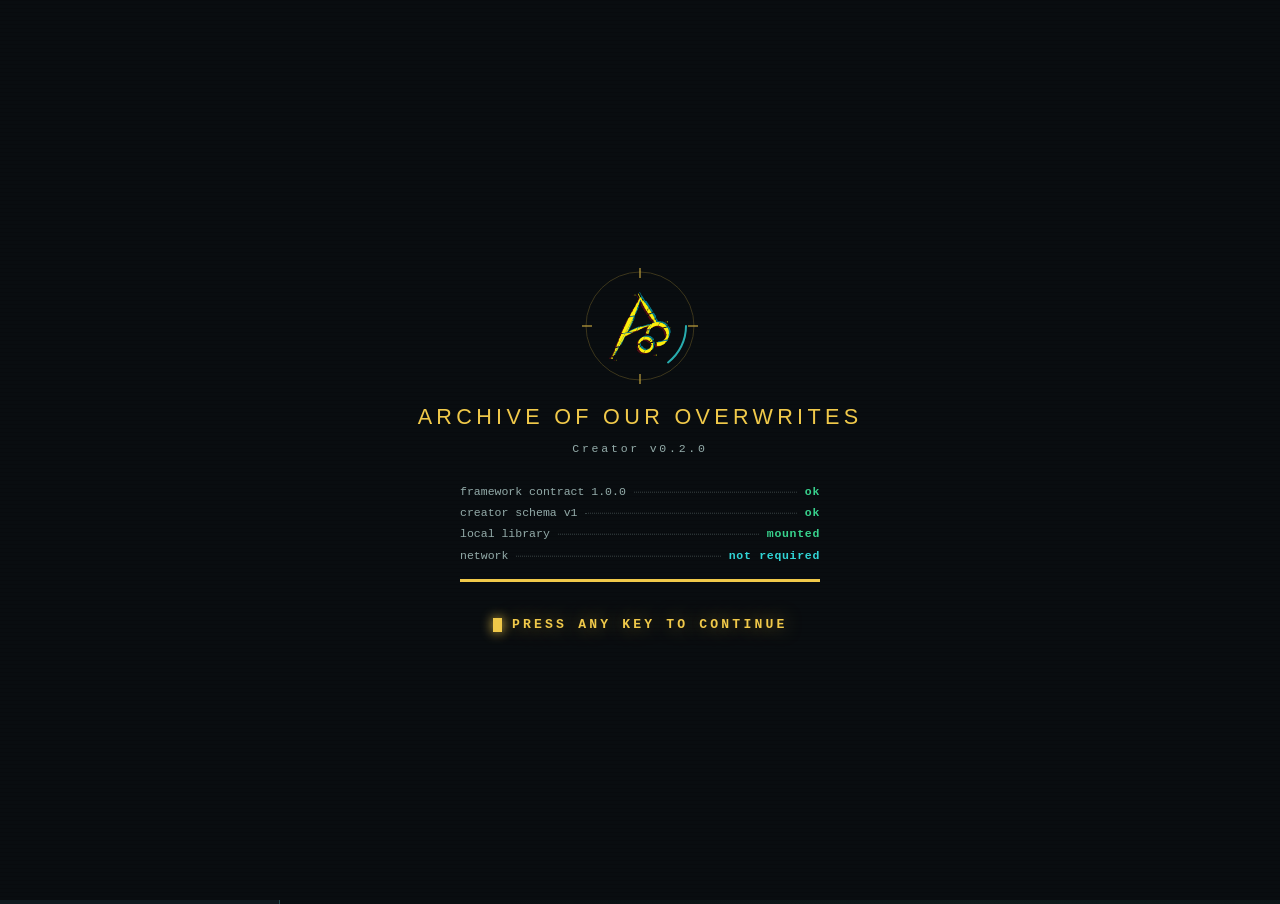
==== commit b3f18ed1: "Prepare the repo for a public push Removes developer scaffolding from what gets published and adds t" ====
--- a/source/index.html
+++ b/source/index.html
@@ -276,7 +276,7 @@
           <label>Nexus page <input data-pack="nexus" type="url" placeholder="https://www.nexusmods.com/..."></label>
           <label>Credits <input data-pack="credits" maxlength="240"></label>
         </form>
-        <div class="contract-card"><strong>Dependency contract</strong><span>Archive of Our Overwrites ≥ 0.3.0-dev.17</span><span>Framework 1.0.0 · Creator schema 1</span></div>
+        <div class="contract-card"><strong>What readers need</strong><span>The Archive of Our Overwrites mod, version 0.3.0-dev.17 or newer</span><span>Worth putting on your Nexus page so readers install the right core.</span></div>
       </div>
     </section>
   </main>
--- a/source/styles.css
+++ b/source/styles.css
@@ -1,8 +1,26 @@
-:root{color-scheme:dark;--bg:#090d10;--panel:#10171b;--panel2:#151e22;--line:#24464a;--line2:#71343c;--text:#dce9e7;--muted:#88a09e;--cyan:#31d5d6;--yellow:#f0c94a;--red:#ef5867;--green:#38d28d;--shadow:0 18px 50px #0008;--radius:5px;font:16px/1.45 var(--font-ui)}
+/* @@FONT-FACES@@ */
+/* Embedded typefaces, both under the SIL Open Font License 1.1.
+   Literata      (c) 2017 The Literata Project Authors
+   IBM Plex Sans (c) 2017 IBM Corp, Reserved Font Name "Plex"
+   Full licence texts ship alongside the fonts: assets/fonts/OFL-*.txt */
+/* ================= embedded faces =================
+   Fetched by get-fonts.py. Both families are OFL, so redistributing them
+   inside a mod tool is permitted. swap, not block: a writer should never
+   watch an empty page while a font loads. */
+@font-face{font-family:'Literata';font-style:normal;font-weight:400;font-display:swap;src:url('assets/fonts/Literata-400-latin-ext.woff2') format('woff2');unicode-range:U+0100-02BA, U+02BD-02C5, U+02C7-02CC, U+02CE-02D7, U+02DD-02FF, U+0304, U+0308, U+0329, U+1D00-1DBF, U+1E00-1E9F, U+1EF2-1EFF, U+2020, U+20A0-20AB, U+20AD-20C0, U+2113, U+2C60-2C7F, U+A720-A7FF}
+@font-face{font-family:'Literata';font-style:normal;font-weight:400;font-display:swap;src:url('assets/fonts/Literata-400-latin.woff2') format('woff2');unicode-range:U+0000-00FF, U+0131, U+0152-0153, U+02BB-02BC, U+02C6, U+02DA, U+02DC, U+0304, U+0308, U+0329, U+2000-206F, U+20AC, U+2122, U+2191, U+2193, U+2212, U+2215, U+FEFF, U+FFFD}
+@font-face{font-family:'Literata';font-style:normal;font-weight:700;font-display:swap;src:url('assets/fonts/Literata-700-latin-ext.woff2') format('woff2');unicode-range:U+0100-02BA, U+02BD-02C5, U+02C7-02CC, U+02CE-02D7, U+02DD-02FF, U+0304, U+0308, U+0329, U+1D00-1DBF, U+1E00-1E9F, U+1EF2-1EFF, U+2020, U+20A0-20AB, U+20AD-20C0, U+2113, U+2C60-2C7F, U+A720-A7FF}
+@font-face{font-family:'Literata';font-style:normal;font-weight:700;font-display:swap;src:url('assets/fonts/Literata-700-latin.woff2') format('woff2');unicode-range:U+0000-00FF, U+0131, U+0152-0153, U+02BB-02BC, U+02C6, U+02DA, U+02DC, U+0304, U+0308, U+0329, U+2000-206F, U+20AC, U+2122, U+2191, U+2193, U+2212, U+2215, U+FEFF, U+FFFD}
+@font-face{font-family:'IBM Plex Sans';font-style:normal;font-weight:400;font-display:swap;src:url('assets/fonts/IBMPlexSans-400-latin-ext.woff2') format('woff2');unicode-range:U+0100-02BA, U+02BD-02C5, U+02C7-02CC, U+02CE-02D7, U+02DD-02FF, U+0304, U+0308, U+0329, U+1D00-1DBF, U+1E00-1E9F, U+1EF2-1EFF, U+2020, U+20A0-20AB, U+20AD-20C0, U+2113, U+2C60-2C7F, U+A720-A7FF}
+@font-face{font-family:'IBM Plex Sans';font-style:normal;font-weight:400;font-display:swap;src:url('assets/fonts/IBMPlexSans-400-latin.woff2') format('woff2');unicode-range:U+0000-00FF, U+0131, U+0152-0153, U+02BB-02BC, U+02C6, U+02DA, U+02DC, U+0304, U+0308, U+0329, U+2000-206F, U+20AC, U+2122, U+2191, U+2193, U+2212, U+2215, U+FEFF, U+FFFD}
+@font-face{font-family:'IBM Plex Sans';font-style:normal;font-weight:700;font-display:swap;src:url('assets/fonts/IBMPlexSans-700-latin-ext.woff2') format('woff2');unicode-range:U+0100-02BA, U+02BD-02C5, U+02C7-02CC, U+02CE-02D7, U+02DD-02FF, U+0304, U+0308, U+0329, U+1D00-1DBF, U+1E00-1E9F, U+1EF2-1EFF, U+2020, U+20A0-20AB, U+20AD-20C0, U+2113, U+2C60-2C7F, U+A720-A7FF}
+@font-face{font-family:'IBM Plex Sans';font-style:normal;font-weight:700;font-display:swap;src:url('assets/fonts/IBMPlexSans-700-latin.woff2') format('woff2');unicode-range:U+0000-00FF, U+0131, U+0152-0153, U+02BB-02BC, U+02C6, U+02DA, U+02DC, U+0304, U+0308, U+0329, U+2000-206F, U+20AC, U+2122, U+2191, U+2193, U+2212, U+2215, U+FEFF, U+FFFD}
+/* @@END-FONT-FACES@@ */
+:root{color-scheme:dark;--bg:#090d10;--panel:#10171b;--panel2:#151e22;--line:#24464a;--line2:#71343c;--text:#dce9e7;--muted:#88a09e;--cyan:#31d5d6;--yellow:#f0c94a;--red:#ef5867;--green:#38d28d;--yellow-ink:var(--yellow);--red-ink:var(--red);--shadow:0 18px 50px #0008;--radius:5px;font:16px/1.45 var(--font-ui)}
 [data-theme=night]{--bg:#0e1116;--panel:#171b22;--panel2:#202632;--line:#485568;--line2:#694651;--text:#edf0f5;--muted:#aab3c0;--cyan:#6fc5ff;--yellow:#f1c86b;--red:#ff7987;--green:#6fdba4}
 [data-theme=light]{color-scheme:light;--bg:#edf1f2;--panel:#fff;--panel2:#f4f7f7;--line:#9cb4b7;--line2:#ca9da4;--text:#182326;--muted:#5d7074;--cyan:#007d86;--yellow:#8a6500;--red:#b3293c;--green:#087848;--shadow:0 18px 45px #25404a24}
 [data-theme=contrast]{--bg:#000;--panel:#050505;--panel2:#101010;--line:#00ffff;--line2:#ff5f71;--text:#fff;--muted:#ddd;--cyan:#00ffff;--yellow:#ffea00;--red:#ff4c61;--green:#00ff86}
-*{box-sizing:border-box}html,body{height:100%;margin:0}body{background:radial-gradient(circle at 76% 0,#1b342d44,transparent 35%),var(--bg);color:var(--text);overflow:hidden}button,input,select,textarea{font:inherit;color:inherit}button,select,input,textarea{border:1px solid var(--line);background:var(--panel2);border-radius:var(--radius)}button{cursor:pointer;padding:.62rem .9rem;font-weight:700;letter-spacing:.02em}button:hover{border-color:var(--cyan);color:var(--cyan)}button:focus-visible,input:focus-visible,select:focus-visible,textarea:focus-visible{outline:2px solid var(--cyan);outline-offset:2px}.primary{border-color:var(--yellow);background:color-mix(in srgb,var(--yellow) 16%,var(--panel2));color:var(--yellow)}.ghost{background:transparent}.danger{border-color:var(--red);background:transparent;color:var(--red)}.icon-button{width:2rem;height:2rem;padding:0;font-size:1.25rem;background:transparent}.app-header{height:72px;display:flex;align-items:center;justify-content:space-between;padding:0 1rem;border-bottom:1px solid var(--line);background:color-mix(in srgb,var(--panel) 92%,transparent);box-shadow:0 8px 30px #0004}.brand{display:flex;align-items:center;gap:.7rem}.brand img{object-fit:contain}.brand div{display:grid}.brand strong{font-size:1.15rem;color:var(--yellow)}.brand span{font-size:.75rem;color:var(--muted)}.header-actions{display:flex;align-items:center;gap:.55rem}.compact{display:flex;align-items:center;gap:.45rem;font-size:.78rem;color:var(--muted)}.compact select{padding:.45rem}.status-bar{height:28px;padding:.3rem 1rem;background:color-mix(in srgb,var(--cyan) 8%,var(--panel));border-bottom:1px solid var(--line);font-size:.76rem;color:var(--muted)}.status-bar.error{color:var(--red)}.status-bar.success{color:var(--green)}.workspace{height:calc(100vh - 100px);display:grid;grid-template-columns:280px minmax(0,1fr)}.rail{display:flex;flex-direction:column;min-height:0;border-right:1px solid var(--line);background:var(--panel);padding:.8rem}.rail-section{padding:.7rem 0;border-bottom:1px solid var(--line)}.rail-section.grow{display:flex;min-height:0;flex:1;flex-direction:column}.section-title{display:flex;align-items:center;justify-content:space-between;margin-bottom:.5rem}.section-title h2{font-size:.78rem;text-transform:uppercase;letter-spacing:.13em;color:var(--red);margin:0}.project-summary{display:grid;gap:.2rem}.project-summary strong{white-space:nowrap;overflow:hidden;text-overflow:ellipsis}.project-summary span{font-size:.76rem;color:var(--muted)}.nav-list{display:grid;gap:.28rem}.work-list{overflow:auto;padding-right:.2rem}.nav-item{display:grid;grid-template-columns:minmax(0,1fr) auto;gap:.4rem;text-align:left;padding:.48rem .55rem;background:transparent;border-color:transparent}.nav-item:hover,.nav-item.active{background:color-mix(in srgb,var(--yellow) 12%,var(--panel2));border-color:var(--yellow);color:var(--text)}.nav-item span{white-space:nowrap;overflow:hidden;text-overflow:ellipsis}.nav-item small{color:var(--muted);font-weight:400}.author-dot{width:.55rem;height:.55rem;align-self:center;border-radius:50%;background:var(--muted)}.author-dot.active{background:var(--green);box-shadow:0 0 8px var(--green)}.rail-search{width:100%;padding:.55rem;margin-bottom:.45rem}.examples label{display:grid;gap:.35rem;color:var(--muted);font-size:.78rem}.examples select{padding:.55rem}.editor-shell{min-width:0;min-height:0;background:linear-gradient(135deg,transparent 30%,color-mix(in srgb,var(--cyan) 3%,transparent));overflow:hidden}.editor-tabs{height:54px;display:flex;gap:.25rem;padding:.55rem 1.2rem 0;border-bottom:1px solid var(--line);background:var(--panel)}.editor-tabs button{border-bottom:0;border-radius:5px 5px 0 0;background:transparent;color:var(--muted)}.editor-tabs button.active{color:var(--yellow);border-color:var(--line);background:var(--panel2)}.badge{display:inline-flex;min-width:1.4rem;height:1.4rem;align-items:center;justify-content:center;padding:0 .35rem;border-radius:99px;background:color-mix(in srgb,var(--cyan) 13%,var(--panel));color:var(--cyan);font-size:.7rem}.pane{display:none;height:calc(100% - 54px);overflow:auto;padding:1.4rem clamp(1rem,3vw,3rem) 3rem}.pane.active{display:block}.empty-state{margin:15vh auto;max-width:550px;text-align:center;color:var(--muted)}.empty-state h1{color:var(--yellow)}.pane-heading{display:flex;align-items:flex-start;justify-content:space-between;gap:1rem;margin-bottom:1.25rem}.pane-heading h1{margin:.15rem 0 0;font-size:1.65rem;overflow-wrap:anywhere}.eyebrow{text-transform:uppercase;letter-spacing:.13em;color:var(--red);font-size:.72rem;font-weight:800}.pane-actions{display:flex;gap:.5rem}.form-grid{display:grid;grid-template-columns:repeat(2,minmax(0,1fr));gap:1rem 1.2rem;max-width:1100px}.form-grid>label,.form-grid fieldset label{display:grid;align-content:start;gap:.35rem;font-size:.78rem;font-weight:700;color:var(--muted)}.form-grid input,.form-grid select,.form-grid textarea{width:100%;padding:.68rem;color:var(--text)}textarea{resize:vertical}.span-2{grid-column:span 2}small{font-size:.7rem;color:var(--muted);font-weight:400}.counter{float:right;color:var(--muted);font-weight:400}.tags-fieldset,.stats-fieldset{display:grid;grid-template-columns:repeat(2,minmax(0,1fr));gap:.75rem 1rem;padding:1rem;border:1px solid var(--line);border-radius:var(--radius)}fieldset legend{color:var(--cyan);font-weight:800}.stats-fieldset{grid-template-columns:repeat(4,minmax(0,1fr))}.card-list{display:grid;gap:.8rem;max-width:1100px}.edit-card{border:1px solid var(--line);background:var(--panel);padding:1rem;border-radius:var(--radius);box-shadow:var(--shadow)}.edit-card-header{display:flex;justify-content:space-between;gap:.6rem;margin-bottom:.8rem}.edit-card-header strong{overflow-wrap:anywhere}.card-fields{display:grid;grid-template-columns:repeat(3,minmax(0,1fr));gap:.8rem}.card-fields label{display:grid;gap:.3rem;color:var(--muted);font-size:.75rem}.card-fields input,.card-fields textarea,.card-fields select{padding:.6rem}.card-fields .body{grid-column:span 3}.card-actions{display:flex;gap:.35rem}.card-actions button{padding:.35rem .55rem}.help-callout{max-width:900px;padding:.8rem;border-left:3px solid var(--cyan);background:color-mix(in srgb,var(--cyan) 7%,transparent);color:var(--muted)}.aoo-preview{--preview-width:100%;width:var(--preview-width);max-width:1020px;border:1px solid var(--cyan);background:#101313dd;padding:1.35rem;box-shadow:inset 0 0 35px #00d9d40b}.aoo-preview.narrow{--preview-width:640px}.preview-work{display:grid;gap:.45rem}.preview-work h2{margin:0;color:#31d5d6;font-size:1.35rem;overflow-wrap:anywhere}.preview-byline{color:#ef5867}.preview-meta{display:grid;grid-template-columns:140px 1fr;gap:.35rem;color:#dce9e7}.preview-meta strong{color:#849694;font-size:.72rem}.preview-tag-row{display:flex;flex-wrap:wrap;gap:.35rem;margin:.55rem 0}.preview-tag{max-width:280px;border:1px solid #278c91;padding:.3rem .55rem;color:#31d5d6;white-space:nowrap;overflow:hidden;text-overflow:ellipsis}.preview-more{color:#f0c94a}.preview-summary{color:#bdc8c7;overflow-wrap:anywhere}.preview-stats{display:grid;grid-template-columns:repeat(6,minmax(0,1fr));gap:.4rem;border-top:1px solid #28666a;border-bottom:1px solid #28666a;padding:.65rem 0}.preview-stats span{display:grid;color:#fff}.preview-stats small{color:#31d5d6;text-transform:uppercase}.validation-list{display:grid;gap:.6rem;max-width:1050px}.issue{display:grid;grid-template-columns:82px minmax(0,1fr);gap:1rem;padding:.8rem;border:1px solid var(--line);background:var(--panel)}.issue.error{border-left:4px solid var(--red)}.issue.warning{border-left:4px solid var(--yellow)}.issue.ok{border-left:4px solid var(--green)}.issue-kind{text-transform:uppercase;font-size:.72rem;font-weight:800}.issue.error .issue-kind{color:var(--red)}.issue.warning .issue-kind{color:var(--yellow)}.issue.ok .issue-kind{color:var(--green)}.contract-card{display:flex;flex-wrap:wrap;gap:1rem;margin-top:1.3rem;padding:1rem;border:1px solid var(--line);background:var(--panel);color:var(--muted)}.contract-card strong{color:var(--cyan)}dialog{width:min(720px,calc(100vw - 2rem));border:1px solid var(--cyan);padding:0;background:transparent;color:var(--text);box-shadow:0 30px 100px #000c}dialog::backdrop{background:#020607d9;backdrop-filter:blur(8px)}.dialog-card{position:relative;padding:2rem;background:var(--panel)}.dialog-card h1{color:var(--yellow)}.dialog-close{position:absolute;right:1rem;top:1rem;background:transparent;font-size:1.3rem}.tutorial-steps{display:grid;gap:.75rem;padding-left:1.4rem}.tutorial-steps li{padding-left:.4rem}.tutorial-steps span{display:block;color:var(--muted)}.dialog-actions{text-align:right;margin-top:1.5rem}
+*{box-sizing:border-box}html,body{height:100%;margin:0}body{background:radial-gradient(circle at 76% 0,#1b342d44,transparent 35%),var(--bg);color:var(--text);overflow:hidden}button,input,select,textarea{font:inherit;color:inherit}button,select,input,textarea{border:1px solid var(--line);background:var(--panel2);border-radius:var(--radius)}button{cursor:pointer;padding:.62rem .9rem;font-weight:700;letter-spacing:.02em}button:hover{border-color:var(--cyan);color:var(--cyan)}button:focus-visible,input:focus-visible,select:focus-visible,textarea:focus-visible{outline:2px solid var(--cyan);outline-offset:2px}.primary{border-color:var(--yellow);background:color-mix(in srgb,var(--yellow) 16%,var(--panel2));color:var(--yellow-ink)}.ghost{background:transparent}.danger{border-color:var(--red);background:transparent;color:var(--red-ink)}.icon-button{width:2rem;height:2rem;padding:0;font-size:1.25rem;background:transparent}.app-header{height:72px;display:flex;align-items:center;justify-content:space-between;padding:0 1rem;border-bottom:1px solid var(--line);background:color-mix(in srgb,var(--panel) 92%,transparent);box-shadow:0 8px 30px #0004}.brand{display:flex;align-items:center;gap:.7rem}.brand img{object-fit:contain}.brand div{display:grid}.brand strong{font-size:1.15rem;color:var(--yellow-ink)}.brand span{font-size:.75rem;color:var(--muted)}.header-actions{display:flex;align-items:center;gap:.55rem}.compact{display:flex;align-items:center;gap:.45rem;font-size:.78rem;color:var(--muted)}.compact select{padding:.45rem}.status-bar{height:28px;padding:.3rem 1rem;background:color-mix(in srgb,var(--cyan) 8%,var(--panel));border-bottom:1px solid var(--line);font-size:.76rem;color:var(--muted)}.status-bar.error{color:var(--red-ink)}.status-bar.success{color:var(--green)}.workspace{height:calc(100vh - 100px);display:grid;grid-template-columns:280px minmax(0,1fr)}.rail{display:flex;flex-direction:column;min-height:0;border-right:1px solid var(--line);background:var(--panel);padding:.8rem}.rail-section{padding:.7rem 0;border-bottom:1px solid var(--line)}.rail-section.grow{display:flex;min-height:0;flex:1;flex-direction:column}.section-title{display:flex;align-items:center;justify-content:space-between;margin-bottom:.5rem}.section-title h2{font-size:.78rem;text-transform:uppercase;letter-spacing:.13em;color:var(--red-ink);margin:0}.project-summary{display:grid;gap:.2rem}.project-summary strong{white-space:nowrap;overflow:hidden;text-overflow:ellipsis}.project-summary span{font-size:.76rem;color:var(--muted)}.nav-list{display:grid;gap:.28rem}.work-list{overflow:auto;padding-right:.2rem}.nav-item{display:grid;grid-template-columns:minmax(0,1fr) auto;gap:.4rem;text-align:left;padding:.48rem .55rem;background:transparent;border-color:transparent}.nav-item:hover,.nav-item.active{background:color-mix(in srgb,var(--yellow) 12%,var(--panel2));border-color:var(--yellow);color:var(--text)}.nav-item span{white-space:nowrap;overflow:hidden;text-overflow:ellipsis}.nav-item small{color:var(--muted);font-weight:400}.author-dot{width:.55rem;height:.55rem;align-self:center;border-radius:50%;background:var(--muted)}.author-dot.active{background:var(--green);box-shadow:0 0 8px var(--green)}.rail-search{width:100%;padding:.55rem;margin-bottom:.45rem}.examples label{display:grid;gap:.35rem;color:var(--muted);font-size:.78rem}.examples select{padding:.55rem}.editor-shell{min-width:0;min-height:0;background:linear-gradient(135deg,transparent 30%,color-mix(in srgb,var(--cyan) 3%,transparent));overflow:hidden}.editor-tabs{height:54px;display:flex;gap:.25rem;padding:.55rem 1.2rem 0;border-bottom:1px solid var(--line);background:var(--panel)}.editor-tabs button{border-bottom:0;border-radius:5px 5px 0 0;background:transparent;color:var(--muted)}.editor-tabs button.active{color:var(--yellow-ink);border-color:var(--line);background:var(--panel2)}.badge{display:inline-flex;min-width:1.4rem;height:1.4rem;align-items:center;justify-content:center;padding:0 .35rem;border-radius:99px;background:color-mix(in srgb,var(--cyan) 13%,var(--panel));color:var(--cyan);font-size:.7rem}.pane{display:none;height:calc(100% - 54px);overflow:auto;padding:1.4rem clamp(1rem,3vw,3rem) 3rem}.pane.active{display:block}.empty-state{margin:15vh auto;max-width:550px;text-align:center;color:var(--muted)}.empty-state h1{color:var(--yellow-ink)}.pane-heading{display:flex;align-items:flex-start;justify-content:space-between;gap:1rem;margin-bottom:1.25rem}.pane-heading h1{margin:.15rem 0 0;font-size:1.65rem;overflow-wrap:anywhere}.eyebrow{text-transform:uppercase;letter-spacing:.13em;color:var(--red-ink);font-size:.72rem;font-weight:800}.pane-actions{display:flex;gap:.5rem}.form-grid{display:grid;grid-template-columns:repeat(2,minmax(0,1fr));gap:1rem 1.2rem;max-width:1100px}.form-grid>label,.form-grid fieldset label{display:grid;align-content:start;gap:.35rem;font-size:.78rem;font-weight:700;color:var(--muted)}.form-grid input,.form-grid select,.form-grid textarea{width:100%;padding:.68rem;color:var(--text)}textarea{resize:vertical}.span-2{grid-column:span 2}small{font-size:.7rem;color:var(--muted);font-weight:400}.counter{float:right;color:var(--muted);font-weight:400}.tags-fieldset,.stats-fieldset{display:grid;grid-template-columns:repeat(2,minmax(0,1fr));gap:.75rem 1rem;padding:1rem;border:1px solid var(--line);border-radius:var(--radius)}fieldset legend{color:var(--cyan);font-weight:800}.stats-fieldset{grid-template-columns:repeat(4,minmax(0,1fr))}.card-list{display:grid;gap:.8rem;max-width:1100px}.edit-card{border:1px solid var(--line);background:var(--panel);padding:1rem;border-radius:var(--radius);box-shadow:var(--shadow)}.edit-card-header{display:flex;justify-content:space-between;gap:.6rem;margin-bottom:.8rem}.edit-card-header strong{overflow-wrap:anywhere}.card-fields{display:grid;grid-template-columns:repeat(3,minmax(0,1fr));gap:.8rem}.card-fields label{display:grid;gap:.3rem;color:var(--muted);font-size:.75rem}.card-fields input,.card-fields textarea,.card-fields select{padding:.6rem}.card-fields .body{grid-column:span 3}.card-actions{display:flex;gap:.35rem}.card-actions button{padding:.35rem .55rem}.help-callout{max-width:900px;padding:.8rem;border-left:3px solid var(--cyan);background:color-mix(in srgb,var(--cyan) 7%,transparent);color:var(--muted)}.aoo-preview{--preview-width:100%;width:var(--preview-width);max-width:1020px;border:1px solid var(--cyan);background:#101313dd;padding:1.35rem;box-shadow:inset 0 0 35px #00d9d40b}.aoo-preview.narrow{--preview-width:640px}.preview-work{display:grid;gap:.45rem}.preview-work h2{margin:0;color:#31d5d6;font-size:1.35rem;overflow-wrap:anywhere}.preview-byline{color:#ef5867}.preview-meta{display:grid;grid-template-columns:140px 1fr;gap:.35rem;color:#dce9e7}.preview-meta strong{color:#849694;font-size:.72rem}.preview-tag-row{display:flex;flex-wrap:wrap;gap:.35rem;margin:.55rem 0}.preview-tag{max-width:280px;border:1px solid #278c91;padding:.3rem .55rem;color:#31d5d6;white-space:nowrap;overflow:hidden;text-overflow:ellipsis}.preview-more{color:#f0c94a}.preview-summary{color:#bdc8c7;overflow-wrap:anywhere}.preview-stats{display:grid;grid-template-columns:repeat(6,minmax(0,1fr));gap:.4rem;border-top:1px solid #28666a;border-bottom:1px solid #28666a;padding:.65rem 0}.preview-stats span{display:grid;color:#fff}.preview-stats small{color:#31d5d6;text-transform:uppercase}.validation-list{display:grid;gap:.6rem;max-width:1050px}.issue{display:grid;grid-template-columns:82px minmax(0,1fr);gap:1rem;padding:.8rem;border:1px solid var(--line);background:var(--panel)}.issue.error{border-left:4px solid var(--red)}.issue.warning{border-left:4px solid var(--yellow)}.issue.ok{border-left:4px solid var(--green)}.issue-kind{text-transform:uppercase;font-size:.72rem;font-weight:800}.issue.error .issue-kind{color:var(--red-ink)}.issue.warning .issue-kind{color:var(--yellow-ink)}.issue.ok .issue-kind{color:var(--green)}.contract-card{display:flex;flex-wrap:wrap;gap:1rem;margin-top:1.3rem;padding:1rem;border:1px solid var(--line);background:var(--panel);color:var(--muted)}.contract-card strong{color:var(--cyan)}dialog{width:min(720px,calc(100vw - 2rem));border:1px solid var(--cyan);padding:0;background:transparent;color:var(--text);box-shadow:0 30px 100px #000c}dialog::backdrop{background:#020607d9;backdrop-filter:blur(8px)}.dialog-card{position:relative;padding:2rem;background:var(--panel)}.dialog-card h1{color:var(--yellow-ink)}.dialog-close{position:absolute;right:1rem;top:1rem;background:transparent;font-size:1.3rem}.tutorial-steps{display:grid;gap:.75rem;padding-left:1.4rem}.tutorial-steps li{padding-left:.4rem}.tutorial-steps span{display:block;color:var(--muted)}.dialog-actions{text-align:right;margin-top:1.5rem}
 @media(max-width:980px){body{overflow:auto}.app-header{height:auto;align-items:flex-start;gap:1rem;padding:.8rem;flex-direction:column}.header-actions{flex-wrap:wrap}.workspace{height:auto;grid-template-columns:1fr}.rail{border-right:0;max-height:none}.editor-shell{min-height:900px}.form-grid{grid-template-columns:1fr}.span-2{grid-column:span 1}.tags-fieldset,.stats-fieldset{grid-template-columns:1fr}.editor-tabs{overflow-x:auto}.card-fields{grid-template-columns:1fr}.card-fields .body{grid-column:span 1}.preview-stats{grid-template-columns:repeat(3,1fr)}}
 @media(max-width:600px){.header-actions .compact{display:none}.pane{padding:1rem}.pane-heading{flex-direction:column}.aoo-preview.narrow{width:100%}.preview-meta{grid-template-columns:1fr}.preview-stats{grid-template-columns:repeat(2,1fr)}}
 
@@ -26,7 +44,7 @@
 #writePane.pane.active{display:flex;flex-direction:column}
 .write-layout{flex:1;min-height:0;display:grid;grid-template-columns:210px minmax(0,1fr);gap:1rem}
 .chapter-strip{display:flex;flex-direction:column;min-height:0;border:1px solid var(--line);border-radius:var(--radius);background:var(--panel)}
-.strip-head{padding:.55rem .7rem;border-bottom:1px solid var(--line);font-size:.7rem;font-weight:800;letter-spacing:.13em;text-transform:uppercase;color:var(--red)}
+.strip-head{padding:.55rem .7rem;border-bottom:1px solid var(--line);font-size:.7rem;font-weight:800;letter-spacing:.13em;text-transform:uppercase;color:var(--red-ink)}
 .strip-list{overflow:auto;padding:.4rem;display:grid;gap:.25rem;align-content:start}
 .strip-item{display:grid;grid-template-columns:auto minmax(0,1fr) auto;align-items:center;gap:.45rem;padding:.45rem .5rem;text-align:left;font-weight:500;background:transparent;border-color:transparent}
 .strip-item:hover{background:var(--panel2);border-color:var(--line)}
@@ -41,7 +59,7 @@
 .editor-bar label.grow{flex:1;min-width:220px}
 .editor-bar label.tight{width:8.5rem}
 .editor-bar input{padding:.5rem .6rem;width:100%;color:var(--text)}
-.manuscript{flex:1;min-height:300px;width:100%;padding:1.15rem 1.35rem;border:1px solid var(--line);border-radius:var(--radius);background:var(--panel);color:var(--text);font:1rem/1.75 Georgia,"Iowan Old Style",serif;resize:none}
+.manuscript{flex:1;min-height:300px;width:100%;padding:1.15rem 1.35rem;border:1px solid var(--line);border-radius:var(--radius);background:var(--panel);color:var(--text);font:1rem/1.75 "Literata",Georgia,"Iowan Old Style",serif;resize:none}
 .manuscript:focus-visible{border-color:var(--cyan)}
 .editor-foot{display:flex;justify-content:space-between;font-size:.72rem;color:var(--muted)}
 .notes{border:1px solid var(--line);border-radius:var(--radius);background:var(--panel)}
@@ -66,7 +84,7 @@
 .tutorial-steps strong{color:var(--text)}
 .tutorial-steps em{color:var(--cyan);font-style:normal;font-weight:700}
 .tutorial-note{margin:1.4rem 0 0;padding:.85rem 1rem;border-left:3px solid var(--yellow);background:color-mix(in srgb,var(--yellow) 8%,transparent);color:var(--muted);font-size:.9rem;line-height:1.55}
-.tutorial-note strong{color:var(--yellow)}
+.tutorial-note strong{color:var(--yellow-ink)}
 .tutorial-note code,.tutorial-steps code{padding:.05rem .3rem;border-radius:3px;background:color-mix(in srgb,var(--cyan) 14%,transparent);color:var(--cyan);font-size:.92em}
 .dialog-card{padding:1.5rem 1.75rem}
 .tutorial-steps{gap:.6rem}
@@ -98,7 +116,7 @@
 }
 
 /* ===== collection library switcher ===== */
-.collection-select{width:100%;padding:.5rem .55rem;margin:.1rem 0 .45rem;font-weight:700;color:var(--yellow)}
+.collection-select{width:100%;padding:.5rem .55rem;margin:.1rem 0 .45rem;font-weight:700;color:var(--yellow-ink)}
 .collection-actions{display:grid;grid-template-columns:1fr 1fr;gap:.35rem;margin-top:.5rem}
 .collection-actions button{padding:.4rem .5rem;font-size:.76rem}
 .collection-actions button[disabled]{opacity:.35;cursor:not-allowed}
@@ -106,14 +124,14 @@
 /* ===== backup honesty, labelled settings, work status ===== */
 .backup-state{display:inline-flex;align-items:center;gap:.35rem;padding:.3rem .55rem;border:1px solid var(--line);border-radius:99px;font-size:.7rem;font-weight:700;letter-spacing:.04em;white-space:nowrap;cursor:help}
 .backup-state::before{content:"";width:.5rem;height:.5rem;border-radius:50%}
-.backup-state.dirty{border-color:var(--yellow);color:var(--yellow);background:color-mix(in srgb,var(--yellow) 10%,transparent)}
+.backup-state.dirty{border-color:var(--yellow);color:var(--yellow-ink);background:color-mix(in srgb,var(--yellow) 10%,transparent)}
 .backup-state.dirty::before{background:var(--yellow)}
 .backup-state.clean{border-color:var(--green);color:var(--green);background:color-mix(in srgb,var(--green) 10%,transparent)}
 .backup-state.clean::before{background:var(--green)}
 
 .collection-actions{grid-template-columns:repeat(3,1fr)}
 .project-summary .ns{display:block;margin-top:.15rem;font-size:.68rem;color:var(--cyan);word-break:break-all;cursor:help}
-.attention{margin-left:.4rem;padding:.08rem .38rem;border-radius:99px;background:color-mix(in srgb,var(--red) 18%,transparent);color:var(--red);font-size:.62rem;font-weight:800;letter-spacing:.04em;text-transform:none}
+.attention{margin-left:.4rem;padding:.08rem .38rem;border-radius:99px;background:color-mix(in srgb,var(--red) 18%,transparent);color:var(--red-ink);font-size:.62rem;font-weight:800;letter-spacing:.04em;text-transform:none}
 .attention[hidden]{display:none}
 
 .work-item{grid-template-columns:minmax(0,1fr) auto;align-items:center;gap:.5rem}
@@ -166,7 +184,7 @@
 /* --- primary action carries weight; destructive is quieter until hovered --- */
 .primary{background:linear-gradient(180deg,color-mix(in srgb,var(--yellow) 22%,var(--panel2)),color-mix(in srgb,var(--yellow) 8%,var(--panel2)));font-weight:800}
 .danger{border-color:color-mix(in srgb,var(--red) 45%,var(--line))}
-.danger:hover{border-color:var(--red);background:color-mix(in srgb,var(--red) 12%,transparent);color:var(--red)}
+.danger:hover{border-color:var(--red);background:color-mix(in srgb,var(--red) 12%,transparent);color:var(--red-ink)}
 
 /* --- form fields sit in their wells rather than floating --- */
 .form-grid input,.form-grid select,.form-grid textarea,.editor-bar input,.author-row input,.author-row select,.card-fields input,.card-fields textarea,.card-fields select{background:color-mix(in srgb,var(--bg) 55%,var(--panel2));border-radius:4px}
@@ -177,11 +195,11 @@
 /* --- state lives at the right of the status bar, not among the actions --- */
 .status-bar{display:flex;align-items:center;justify-content:space-between;gap:1rem;padding:.2rem .8rem .2rem 1rem;height:32px}
 .status-text{overflow:hidden;text-overflow:ellipsis;white-space:nowrap}
-.status-text.error{color:var(--red)}
+.status-text.error{color:var(--red-ink)}
 .status-text.success{color:var(--green)}
 .backup-state{flex:none;padding:.22rem .6rem;font-size:.68rem;cursor:pointer}
 .backup-state:hover{filter:brightness(1.25)}
-.backup-state.dirty:hover{border-color:var(--yellow);color:var(--yellow)}
+.backup-state.dirty:hover{border-color:var(--yellow);color:var(--yellow-ink)}
 
 /* --- three action tiers, not two ---
    primary   the build, the thing you came here to do
@@ -223,17 +241,17 @@
 .icon-button:hover{color:var(--text)}
 
 /* --- routine destructive recedes; collection-wide stays loud --- */
-.danger{background:transparent;border-color:transparent;color:var(--red)}
-.danger:hover{background:color-mix(in srgb,var(--red) 14%,transparent);border-color:transparent;color:var(--red)}
+.danger{background:transparent;border-color:transparent;color:var(--red-ink)}
+.danger:hover{background:color-mix(in srgb,var(--red) 14%,transparent);border-color:transparent;color:var(--red-ink)}
 .danger-strong{background:var(--red);border-color:var(--red);color:var(--on-accent);font-weight:700}
 .danger-strong:hover:not([disabled]){background:var(--red);color:var(--on-accent);filter:brightness(1.08)}
 
 /* --- tabs are underlined, not boxed --- */
 .editor-tabs button{border:0;border-bottom:2px solid transparent;border-radius:0;background:transparent;box-shadow:none;padding:.55rem .8rem;color:var(--muted)}
 .editor-tabs button:hover{background:transparent;color:var(--text)}
-.editor-tabs button.active{background:transparent;box-shadow:none;border-bottom-color:var(--yellow);color:var(--yellow)}
+.editor-tabs button.active{background:transparent;box-shadow:none;border-bottom-color:var(--yellow);color:var(--yellow-ink)}
 .badge{background:transparent;border:1px solid var(--line);color:var(--muted)}
-.editor-tabs button.active .badge{border-color:color-mix(in srgb,var(--yellow) 55%,var(--line));color:var(--yellow)}
+.editor-tabs button.active .badge{border-color:color-mix(in srgb,var(--yellow) 55%,var(--line));color:var(--yellow-ink)}
 
 /* --- fewer boxes: surfaces read by tone, not outline --- */
 .rail-section{border-bottom-color:color-mix(in srgb,var(--line) 50%,transparent)}
@@ -382,7 +400,7 @@
   --text:#00ff41;--muted:#149c43;--cyan:#8affc0;--yellow:#00ff41;--red:#ff3b3b;--green:#00c853;
   --on-accent:#001a06}
 [data-theme=matrix] body{font-family:Consolas,"Cascadia Mono",monospace}
-[data-theme=matrix] .manuscript{font-family:Consolas,"Cascadia Mono",monospace;font-size:.95rem}
+[data-theme=matrix] .manuscript{font-family:Consolas,"Cascadia Mono",monospace;font-size:1.02rem}
 [data-theme=matrix] h1,[data-theme=matrix] .brand strong{text-shadow:0 0 12px #00ff4166}
 [data-theme=matrix] .app-header{background:linear-gradient(180deg,#020c04,#000)}
 
@@ -489,7 +507,7 @@
 
 .welcome-note{margin:0;padding:.85rem 1rem;border-left:3px solid var(--yellow);
   background:color-mix(in srgb,var(--yellow) 8%,transparent);color:var(--muted);font-size:.88rem;line-height:1.6}
-.welcome-note strong{color:var(--yellow)}
+.welcome-note strong{color:var(--yellow-ink)}
 .welcome-note code,.welcome-card-text code{padding:.05rem .3rem;border-radius:2px;
   background:color-mix(in srgb,var(--cyan) 14%,transparent);color:var(--cyan);font-size:.92em}
 .welcome-close{justify-self:end}
@@ -575,10 +593,42 @@
 
 /* --- 80s workout: aerobics. Yellow leads so pink can stay decorative --- */
 [data-theme=workout]{color-scheme:light;
-  --bg:#fdeff7;--panel:#fff;--panel2:#ffe2f0;--line:#ff9ecb;--line2:#ffc0dd;
-  --text:#2a1030;--muted:#8a5a78;--cyan:#00c2c7;--yellow:#ffb800;--red:#ff2d55;--green:#3fbf6b;
-  --on-accent:#2a1030;--shadow:0 12px 30px #ff2d5522}
-[data-theme=workout] .app-header{background:linear-gradient(90deg,#ffd9ec,#d9fbfb)}
+  --bg:#fff3fa;--panel:#fff;--panel2:#ffe4f2;--line:#ff59ac;--line2:#00d5e0;
+  --text:#170a1c;--muted:#7c4368;--cyan:#00b9c6;--yellow:#ffcc00;--red:#ff1f8f;--green:#00b866;
+  --on-accent:#170a1c;--keyline:#170a1c;
+  --shadow:4px 4px 0 -1px #170a1c1a}
+/* the black keyline is the Memphis signature and the thing the pastel version
+   was missing; hard offset shadows sit flat, never blurred */
+[data-theme=workout] button,[data-theme=workout] input,[data-theme=workout] select,
+[data-theme=workout] textarea,[data-theme=workout] .edit-card,[data-theme=workout] .welcome-card,
+[data-theme=workout] .chapter-strip,[data-theme=workout] .manuscript,[data-theme=workout] .issue{
+  border-color:var(--keyline)}
+[data-theme=workout] .primary{box-shadow:3px 3px 0 var(--keyline)}
+[data-theme=workout] .primary:hover{transform:translate(1px,1px);box-shadow:2px 2px 0 var(--keyline)}
+
+/* Confetti and a 45-degree rake: Memphis motifs, drawn in CSS so the single-file
+   build stays single-file. These go on .editor-shell, not body - opaque panels
+   cover the whole viewport, so a pattern on body is never seen. */
+[data-theme=workout] .editor-shell{background:
+  repeating-linear-gradient(45deg,#00d5e022 0 9px,transparent 9px 26px),
+  radial-gradient(circle at 14% 22%,#ff1f8f2e 0 13px,transparent 14px),
+  radial-gradient(circle at 86% 14%,#ffcc003d 0 17px,transparent 18px),
+  radial-gradient(circle at 71% 74%,#00d5e030 0 14px,transparent 15px),
+  radial-gradient(circle at 31% 86%,#ff1f8f26 0 11px,transparent 12px),
+  radial-gradient(circle at 54% 42%,#ffcc002b 0 9px,transparent 10px),
+  radial-gradient(circle at 93% 55%,#ff1f8f1f 0 15px,transparent 16px),
+  var(--bg)}
+
+/* a terry sweatband across the header: three stacked stripes, no extra markup */
+[data-theme=workout] .app-header{background:linear-gradient(90deg,#fff,#ffe4f2 60%,#d9fbfb);
+  border-bottom:0;
+  box-shadow:inset 0 -3px 0 #ffcc00,inset 0 -6px 0 #00d5e0,inset 0 -9px 0 #ff1f8f}
+
+/* athletic type: italic caps is the aerobics-title voice */
+[data-theme=workout] .pane-heading h1,[data-theme=workout] .brand strong,
+[data-theme=workout] .welcome-head h1{font-style:italic;letter-spacing:.03em;
+  text-transform:uppercase}
+[data-theme=workout] .eyebrow,[data-theme=workout] .section-title h2{font-style:italic}
 
 /* --- Y2K / vaporwave: pink leads, plain red keeps danger separate --- */
 [data-theme=vapor]{color-scheme:dark;
@@ -654,18 +704,18 @@
 [data-theme=liminal]{--muted:#4d4826;--on-accent:#f3eed4}
 [data-theme=dream]{--muted:#68577b;--yellow:#8b45c2}
 [data-theme=trauma]{--muted:#6d5957;--yellow:#8a5f42}
-[data-theme=gyaru]{--yellow:#c98a00;--on-accent:#2a0a20}
-[data-theme=workout]{--yellow:#c98c00;--red:#e0173f}
+
+
 /* second measured pass */
 [data-theme=doom]{--red:#e35044}
-[data-theme=mtv]{--red:#ffa183}
-[data-theme=gyaru]{--yellow:#a06a00}
-[data-theme=workout]{--yellow:#a57200}
+
+
+
 /* third pass: darkening the gold for badge legibility made the primary fill
    too dark for dark text, so those two themes take light text on the fill */
-[data-theme=gyaru]{--yellow:#9a6600;--on-accent:#fff}
-[data-theme=workout]{--yellow:#8f6200;--on-accent:#fff}
-[data-theme=mtv]{--red:#ffb098}
+
+
+
 
 /* ================= batch 3: structural =================
    These three are not palettes. Aero is gloss and depth, Bauhaus is the
@@ -837,8 +887,8 @@
 :root{--logo:url("assets/aoo-logo.png")}
 :root{
   --font-display:"Bahnschrift SemiCondensed","Bahnschrift","Franklin Gothic Medium","Segoe UI",sans-serif;
-  --font-ui:"Corbel","Candara","Segoe UI",system-ui,sans-serif;
-  --font-prose:"Constantia","Sitka Text","Palatino Linotype",Georgia,serif;
+  --font-ui:"IBM Plex Sans","Corbel","Candara","Segoe UI",system-ui,sans-serif;
+  --font-prose:"Literata","Constantia","Sitka Text","Palatino Linotype",Georgia,serif;
   --font-mono:"Cascadia Mono","Consolas","Lucida Console",monospace}
 
 body{font-family:var(--font-ui)}
@@ -991,7 +1041,7 @@
 @keyframes ret-spin{to{transform:rotate(360deg)}}
 
 .boot-title{font-family:var(--font-display);font-size:1.35rem;letter-spacing:.2em;text-transform:uppercase;
-  color:var(--yellow);animation:boot-line 420ms ease-out 620ms both}
+  color:var(--yellow-ink);animation:boot-line 420ms ease-out 620ms both}
 .boot-sub{font-family:var(--font-mono);font-size:.72rem;letter-spacing:.24em;color:var(--muted);
   animation:boot-line 420ms ease-out 720ms both}
 
@@ -1018,7 +1068,7 @@
 /* the prompt only appears once the POST lines and bar have finished, and the
    sequence then waits for input rather than moving on by itself */
 .boot-skip{margin-top:1.5rem;font-family:var(--font-mono);font-size:.82rem;letter-spacing:.24em;
-  text-transform:uppercase;font-weight:700;color:var(--yellow);opacity:0;
+  text-transform:uppercase;font-weight:700;color:var(--yellow-ink);opacity:0;
   display:flex;align-items:center;gap:.6rem;
   text-shadow:0 0 18px color-mix(in srgb,var(--yellow) 55%,transparent)}
 /* the prompt arrives on a pure CSS delay, the same mechanism as the POST lines,
@@ -1105,7 +1155,7 @@
 .ready-state[hidden]{display:none}
 .ready-state.ready{color:var(--green);border-color:color-mix(in srgb,var(--green) 55%,var(--line));
   background:color-mix(in srgb,var(--green) 12%,transparent)}
-.ready-state.blocked{color:var(--red);border-color:color-mix(in srgb,var(--red) 55%,var(--line));
+.ready-state.blocked{color:var(--red-ink);border-color:color-mix(in srgb,var(--red) 55%,var(--line));
   background:color-mix(in srgb,var(--red) 12%,transparent)}
 .ready-state:hover{filter:brightness(1.18)}
 
@@ -1156,7 +1206,7 @@
 .rating-chips button:hover{border-color:var(--cyan);color:var(--text);background:var(--panel2)}
 .rating-chips button.on{border-color:var(--yellow);color:var(--text);
   background:color-mix(in srgb,var(--yellow) 12%,var(--panel))}
-.rating-chips button.on b{border-color:var(--yellow);color:var(--yellow)}
+.rating-chips button.on b{border-color:var(--yellow);color:var(--yellow-ink)}
 
 /* --- tags collected as chips rather than typed as one comma string --- */
 .tag-fields{display:grid;grid-template-columns:repeat(2,minmax(0,1fr));gap:.7rem}
@@ -1172,7 +1222,7 @@
   max-width:100%;overflow-wrap:anywhere}
 .tag-chip button{padding:0 .2rem;border:0;background:transparent;color:var(--muted);
   font-family:var(--font-mono);font-size:.9rem;line-height:1}
-.tag-chip button:hover{color:var(--red);background:transparent}
+.tag-chip button:hover{color:var(--red-ink);background:transparent}
 .tag-entry{width:100%;padding:.42rem .55rem;color:var(--text);font-size:.85rem}
 
 /* --- the numbers are fiction; name them and set them as data --- */
@@ -1429,24 +1479,26 @@
   font-size:.72rem;line-height:1.45}
 
 /* --- 3. the pointer belongs to the theme -----------------------------------
-   Requested: the cursor should read as part of each theme. Kept to real
-   system cursors rather than image files -- a self-contained HTML file
-   should not carry cursor art, and system cursors respect the user's own
-   pointer size and accessibility settings. */
-[data-theme=win95],[data-theme=bios],[data-theme=nokia]{cursor:default}
-[data-theme=win95] button,[data-theme=win95] .nav-item,
-[data-theme=bios] button,[data-theme=nokia] button{cursor:default}
-[data-theme=matrix],[data-theme=matrix] button{cursor:cell}
+   The cursor reads as part of each theme. These are now drawn cursors:
+   URL-encoded SVG in custom properties, so the single-file build still
+   carries no external art. The cost, accepted deliberately: unlike system
+   cursors these do not scale with the OS pointer-size setting, so every one
+   ends in a keyword fallback and none is ever placed over a text field. */
+:root[data-theme=win95]{--cursor-arrow:url("data:image/svg+xml,<svg xmlns='http://www.w3.org/2000/svg' width='24' height='24' viewBox='0 0 24 24'><path d='M3 2 L3 18.6 L7.3 14.6 L10.1 20.9 L12.7 19.7 L10 13.8 L15.6 13.5 Z' fill='%23ffffff' stroke='%23000000' stroke-width='2' stroke-linejoin='miter' shape-rendering='crispEdges'/></svg>") 3 2;--cursor-point:url("data:image/svg+xml,<svg xmlns='http://www.w3.org/2000/svg' width='24' height='24' viewBox='0 0 24 24'><path d='M3 2 L3 18.6 L7.3 14.6 L10.1 20.9 L12.7 19.7 L10 13.8 L15.6 13.5 Z' fill='%23ffffff' stroke='%23000000' stroke-width='2' stroke-linejoin='miter' shape-rendering='crispEdges'/></svg>") 3 2}
+:root[data-theme=bios]{--cursor-arrow:url("data:image/svg+xml,<svg xmlns='http://www.w3.org/2000/svg' width='24' height='24' viewBox='0 0 24 24'><path d='M3 2 L3 18.6 L7.3 14.6 L10.1 20.9 L12.7 19.7 L10 13.8 L15.6 13.5 Z' fill='%23d8d8d8' stroke='%23000000' stroke-width='2' stroke-linejoin='miter' shape-rendering='crispEdges'/></svg>") 3 2;--cursor-point:url("data:image/svg+xml,<svg xmlns='http://www.w3.org/2000/svg' width='24' height='24' viewBox='0 0 24 24'><path d='M3 2 L3 18.6 L7.3 14.6 L10.1 20.9 L12.7 19.7 L10 13.8 L15.6 13.5 Z' fill='%23aaaaff' stroke='%23000000' stroke-width='1.5' stroke-linejoin='round'/><circle cx='18.4' cy='6' r='3.1' fill='%23ffffff' stroke='%23000000' stroke-width='1.3'/></svg>") 3 2}
+:root[data-theme=nokia]{--cursor-arrow:url("data:image/svg+xml,<svg xmlns='http://www.w3.org/2000/svg' width='24' height='24' viewBox='0 0 24 24'><path d='M3 2 L3 18.6 L7.3 14.6 L10.1 20.9 L12.7 19.7 L10 13.8 L15.6 13.5 Z' fill='%23c8d8a0' stroke='%23172714' stroke-width='2' stroke-linejoin='miter' shape-rendering='crispEdges'/></svg>") 3 2;--cursor-point:url("data:image/svg+xml,<svg xmlns='http://www.w3.org/2000/svg' width='24' height='24' viewBox='0 0 24 24'><path d='M3 2 L3 18.6 L7.3 14.6 L10.1 20.9 L12.7 19.7 L10 13.8 L15.6 13.5 Z' fill='%23172714' stroke='%23c8d8a0' stroke-width='2' stroke-linejoin='miter' shape-rendering='crispEdges'/></svg>") 3 2}
+:root[data-theme=matrix]{--cursor-arrow:url("data:image/svg+xml,<svg xmlns='http://www.w3.org/2000/svg' width='24' height='24' viewBox='0 0 24 24'><path d='M3 2 L3 18.6 L7.3 14.6 L10.1 20.9 L12.7 19.7 L10 13.8 L15.6 13.5 Z' fill='%2300ff41' stroke='%23021a06' stroke-width='1.5' stroke-linejoin='round'/></svg>") 3 2;--cursor-point:url("data:image/svg+xml,<svg xmlns='http://www.w3.org/2000/svg' width='24' height='24' viewBox='0 0 24 24'><path d='M3 2 L3 18.6 L7.3 14.6 L10.1 20.9 L12.7 19.7 L10 13.8 L15.6 13.5 Z' fill='%2300ff41' stroke='%23021a06' stroke-width='1.5' stroke-linejoin='round'/><circle cx='18.4' cy='6' r='3.1' fill='%23c8ffd4' stroke='%23021a06' stroke-width='1.3'/></svg>") 3 2}
 [data-theme=matrix] .manuscript,[data-theme=matrix] input,
 [data-theme=matrix] textarea{cursor:text}
-[data-theme=doom],[data-theme=brutal],[data-theme=bastard]{cursor:crosshair}
+:root[data-theme=doom]{--cursor-arrow:url("data:image/svg+xml,<svg xmlns='http://www.w3.org/2000/svg' width='28' height='28' viewBox='0 0 28 28'><circle cx='14' cy='14' r='7' fill='none' stroke='%231a0f08' stroke-width='4.4'/><path d='M14 2v6M14 20v6M2 14h6M20 14h6' stroke='%231a0f08' stroke-width='4.4'/><circle cx='14' cy='14' r='7' fill='none' stroke='%23e04a2a' stroke-width='2'/><path d='M14 2v6M14 20v6M2 14h6M20 14h6' stroke='%23e04a2a' stroke-width='2'/><circle cx='14' cy='14' r='1.7' fill='%23e04a2a'/></svg>") 14 14;--cursor-point:url("data:image/svg+xml,<svg xmlns='http://www.w3.org/2000/svg' width='28' height='28' viewBox='0 0 28 28'><circle cx='14' cy='14' r='7' fill='none' stroke='%231a0f08' stroke-width='4.4'/><path d='M14 2v6M14 20v6M2 14h6M20 14h6' stroke='%231a0f08' stroke-width='4.4'/><circle cx='14' cy='14' r='7' fill='none' stroke='%23ffd21e' stroke-width='2'/><path d='M14 2v6M14 20v6M2 14h6M20 14h6' stroke='%23ffd21e' stroke-width='2'/><circle cx='14' cy='14' r='1.7' fill='%23ffd21e'/></svg>") 14 14}
+:root[data-theme=brutal]{--cursor-arrow:url("data:image/svg+xml,<svg xmlns='http://www.w3.org/2000/svg' width='28' height='28' viewBox='0 0 28 28'><circle cx='14' cy='14' r='7' fill='none' stroke='%23ffffff' stroke-width='4.4'/><path d='M14 2v6M14 20v6M2 14h6M20 14h6' stroke='%23ffffff' stroke-width='4.4'/><circle cx='14' cy='14' r='7' fill='none' stroke='%23000000' stroke-width='2'/><path d='M14 2v6M14 20v6M2 14h6M20 14h6' stroke='%23000000' stroke-width='2'/><circle cx='14' cy='14' r='1.7' fill='%23000000'/></svg>") 14 14;--cursor-point:url("data:image/svg+xml,<svg xmlns='http://www.w3.org/2000/svg' width='28' height='28' viewBox='0 0 28 28'><circle cx='14' cy='14' r='7' fill='none' stroke='%23ffffff' stroke-width='4.4'/><path d='M14 2v6M14 20v6M2 14h6M20 14h6' stroke='%23ffffff' stroke-width='4.4'/><circle cx='14' cy='14' r='7' fill='none' stroke='%23000000' stroke-width='2'/><path d='M14 2v6M14 20v6M2 14h6M20 14h6' stroke='%23000000' stroke-width='2'/><circle cx='14' cy='14' r='1.7' fill='%23000000'/></svg>") 14 14}
+:root[data-theme=bastard]{--cursor-arrow:url("data:image/svg+xml,<svg xmlns='http://www.w3.org/2000/svg' width='28' height='28' viewBox='0 0 28 28'><circle cx='14' cy='14' r='7' fill='none' stroke='%23140014' stroke-width='4.4'/><path d='M14 2v6M14 20v6M2 14h6M20 14h6' stroke='%23140014' stroke-width='4.4'/><circle cx='14' cy='14' r='7' fill='none' stroke='%23c8ff00' stroke-width='2'/><path d='M14 2v6M14 20v6M2 14h6M20 14h6' stroke='%23c8ff00' stroke-width='2'/><circle cx='14' cy='14' r='1.7' fill='%23c8ff00'/></svg>") 14 14;--cursor-point:url("data:image/svg+xml,<svg xmlns='http://www.w3.org/2000/svg' width='28' height='28' viewBox='0 0 28 28'><circle cx='14' cy='14' r='7' fill='none' stroke='%23140014' stroke-width='4.4'/><path d='M14 2v6M14 20v6M2 14h6M20 14h6' stroke='%23140014' stroke-width='4.4'/><circle cx='14' cy='14' r='7' fill='none' stroke='%23c8ff00' stroke-width='2'/><path d='M14 2v6M14 20v6M2 14h6M20 14h6' stroke='%23c8ff00' stroke-width='2'/><circle cx='14' cy='14' r='1.7' fill='%23c8ff00'/></svg>") 14 14}
+:root[data-theme=workout]{--cursor-arrow:url("data:image/svg+xml,<svg xmlns='http://www.w3.org/2000/svg' width='26' height='26' viewBox='0 0 26 26'><path d='M3 2 L3 18.6 L7.3 14.6 L10.1 20.9 L12.7 19.7 L10 13.8 L15.6 13.5 Z' fill='%23ff1f8f' transform='translate%282.4%2C2.4%29'/><path d='M3 2 L3 18.6 L7.3 14.6 L10.1 20.9 L12.7 19.7 L10 13.8 L15.6 13.5 Z' fill='%23ffcc00' stroke='%23170a1c' stroke-width='1.6' stroke-linejoin='round'/></svg>") 3 2;--cursor-point:url("data:image/svg+xml,<svg xmlns='http://www.w3.org/2000/svg' width='26' height='26' viewBox='0 0 26 26'><path d='M3 2 L3 18.6 L7.3 14.6 L10.1 20.9 L12.7 19.7 L10 13.8 L15.6 13.5 Z' fill='%23ff1f8f' transform='translate%282.4%2C2.4%29'/><path d='M3 2 L3 18.6 L7.3 14.6 L10.1 20.9 L12.7 19.7 L10 13.8 L15.6 13.5 Z' fill='%23ffcc00' stroke='%23170a1c' stroke-width='1.6' stroke-linejoin='round'/></svg>") 3 2}
 [data-theme=doom] input,[data-theme=doom] textarea,
 [data-theme=brutal] input,[data-theme=brutal] textarea,
 [data-theme=bastard] input,[data-theme=bastard] textarea{cursor:text}
-[data-theme=gyaru] button,[data-theme=mcbling] button,
-[data-theme=vapor] button,[data-theme=y2k] button{cursor:pointer}
-[data-theme=dream],[data-theme=liminal],[data-theme=weird],
-[data-theme=trauma]{cursor:default}
+/* dream/liminal/weird/trauma keep the system `help` cursor: the question mark
+   is the joke there, and no drawing improves on it */
 [data-theme=dream] button,[data-theme=liminal] button,
 [data-theme=weird] button,[data-theme=trauma] button{cursor:help}
 /* a text cursor everywhere prose is actually written, in every theme */
@@ -1500,3 +1552,130 @@
   #writePane.with-preview .write-layout{grid-template-columns:210px minmax(0,1fr)}
   #writePane.with-preview .write-preview{display:none}
 }
+
+/* ==========================================================================
+   Phase 11: the prose is the brightest thing on the screen
+   Presentation only. No markup, ids or bindings move.
+
+   Measured on the Write tab before this change (relative luminance):
+     0.7926  manuscript prose
+     0.7926  masthead "MY AOO COLLECTION"    <- tied with the fiction
+     0.7926  pane heading "Manuscript"       <- tied with the fiction
+     0.6079  Validate & build ZIP  (yellow)
+     0.6079  active tab            (yellow)
+   Nothing said "this is the thing that matters", and the loudest object on a
+   writing screen was a button you press once at the end.
+
+   Everything below is expressed in the ACTIVE THEME'S OWN TOKENS. A first
+   attempt hardcoded #f2f7f6 for the prose, which handed near-white text to
+   win95's black-on-white manuscript, and dimmed the chrome by fixed
+   percentages that fell under 3:1 in twelve themes. Contrast is a
+   relationship, not a number: mix toward the theme's own text colour so a
+   light theme gets darker and a dark theme gets lighter.
+   ========================================================================== */
+
+/* --- the prose takes the top of the theme's scale -----------------------
+   The prose sits at the theme's --text EXACTLY. Not brighter: --text is
+   already the top of each theme's scale, and inventing a value above it is
+   what broke win95 (near-white text on a white manuscript). The hierarchy
+   comes from stepping everything else DOWN, which is theme-safe by
+   construction. A first attempt mixed --text toward --bg, which darkens on
+   a dark theme and dropped the prose to 0.6064 -- below the tab strip. */
+#writePane .manuscript{color:var(--text)}
+#writePane .manuscript::selection{background:color-mix(in srgb,var(--cyan) 30%,transparent)}
+
+/* --- everything that is not the writing steps down ----------------------
+   Floor of 62% keeps every label above 3:1 against its own background in all
+   24 themes; the prose still clears it by a wide margin because it sits at
+   88% of --text while these sit against --muted. */
+.masthead strong{color:color-mix(in srgb,var(--text) 78%,var(--bg));font-weight:700}
+#writePane .pane-heading h1{color:color-mix(in srgb,var(--text) 80%,var(--bg))}
+#writePane .pane-heading .eyebrow{color:color-mix(in srgb,var(--red) 82%,var(--bg))}
+#writePane .editor-bar label{color:color-mix(in srgb,var(--muted) 88%,var(--text))}
+#writePane .editor-foot{color:color-mix(in srgb,var(--muted) 88%,var(--text))}
+#writePane .strip-head{color:color-mix(in srgb,var(--red) 84%,var(--bg))}
+
+/* --- the manuscript reads as a lit surface, not another panel -----------
+   Same vocabulary as the boot screen: a defined frame on a dark field with
+   the light inside it. Built from the theme's own --panel/--line/--text so
+   a light theme gets a subtle lift rather than an inverted glow. */
+#writePane .manuscript{
+  border-color:color-mix(in srgb,var(--line) 82%,var(--text));
+  box-shadow:inset 0 1px 0 color-mix(in srgb,var(--text) 8%,transparent),
+             0 18px 44px color-mix(in srgb,var(--bg) 70%,transparent)}
+#writePane .manuscript:focus,#writePane .manuscript:focus-visible{
+  border-color:color-mix(in srgb,var(--cyan) 70%,var(--line));
+  box-shadow:inset 0 1px 0 color-mix(in srgb,var(--text) 10%,transparent),
+             0 0 0 1px color-mix(in srgb,var(--cyan) 25%,transparent),
+             0 18px 44px color-mix(in srgb,var(--bg) 70%,transparent)}
+
+/* Themes that repaint the manuscript (win95, bios, matrix, gyaru, ...) set
+   colour and background later in the cascade and still win outright. These
+   rules are scoped to #writePane and never hardcode a literal colour, so
+   each theme keeps its own contrast relationship. */
+
+/* --- the terminal action stops shouting over the prose ------------------
+   Yellow at 0.6079 was the second-brightest thing on a writing screen, and
+   it is a button you press once, at the very end. It keeps its colour and
+   its primacy among the CONTROLS but stops competing with the manuscript:
+   outlined at rest, filled the moment you reach for it.
+
+   Excluded: the seven themes that deliberately restyle .primary as part of
+   their identity (ao3 white-on-crimson, win95 #000080, doom #a02020,
+   mcbling gold gradient, aero, bauhaus, brutal). An earlier version forced
+   the outline everywhere with !important and turned ao3's button into dark
+   red on red -- 1.09:1, caught by check-themes.py. A theme that made a
+   deliberate choice keeps it. */
+html:not([data-theme=ao3]):not([data-theme=win95]):not([data-theme=doom]):not([data-theme=mcbling]):not([data-theme=aero]):not([data-theme=bauhaus]):not([data-theme=brutal]) .app-header #buildBtn.primary{
+  background:color-mix(in srgb,var(--yellow) 12%,transparent);
+  border-color:color-mix(in srgb,var(--yellow) 65%,var(--line));
+  color:color-mix(in srgb,var(--yellow) 90%,var(--text))}
+html:not([data-theme=ao3]):not([data-theme=win95]):not([data-theme=doom]):not([data-theme=mcbling]):not([data-theme=aero]):not([data-theme=bauhaus]):not([data-theme=brutal]) .app-header #buildBtn.primary:hover,
+html:not([data-theme=ao3]):not([data-theme=win95]):not([data-theme=doom]):not([data-theme=mcbling]):not([data-theme=aero]):not([data-theme=bauhaus]):not([data-theme=brutal]) .app-header #buildBtn.primary:focus-visible{
+  background:color-mix(in srgb,var(--yellow) 88%,var(--panel));
+  border-color:var(--yellow);
+  color:var(--on-accent,var(--bg))}
+/* the underline already marks position; the text does not need full yellow */
+.editor-tabs button.active{color:color-mix(in srgb,var(--yellow) 78%,var(--text))}
+
+/* --- pre-existing defect, fixed while in the file -----------------------
+   The editor foot ("41 words" / "Chapter 1 of 1") sits OUTSIDE the
+   manuscript box, on the pane background. In themes where --muted is tuned
+   for the panel rather than the pane -- win95's teal desktop being the
+   clearest case -- it rendered dark-on-teal and was effectively unreadable.
+   Screenshots confirm this predates phase 11; it is not a regression from
+   the colour work, but it is a real defect and this is the right file.
+
+   Mixing toward --text does not rescue it in win95, where --muted AND
+   --text are both dark against a mid-teal pane. Giving the line its own
+   small surface does: it now reads against the panel it sits on, in every
+   theme, instead of depending on a token tuned for somewhere else. */
+#writePane .editor-foot{
+  color:color-mix(in srgb,var(--text) 72%,var(--panel));
+  padding:.3rem .6rem;
+  border-radius:3px;
+  background:color-mix(in srgb,var(--panel) 82%,transparent);
+  border:1px solid color-mix(in srgb,var(--line) 50%,transparent)}
+
+/* Accent inks. The audit's measured darks live here so the decorative
+   colour above can stay saturated; see split_accent_tokens rationale. */
+[data-theme=workout]{--yellow-ink:#8a6a00;--red-ink:#c2005f;--on-accent:#170a1c}
+[data-theme=gyaru]{--yellow-ink:#9a6600;--on-accent:#2a0a20}
+[data-theme=mtv]{--red-ink:#ffb098}
+
+
+/* ================= cursors: the base pair =================
+   Two custom properties drive every rule, so a theme swaps its cursor with two
+   declarations instead of one rule per element. Each declaration ends in a
+   system keyword: a browser refusing SVG cursors lands on the normal arrow or
+   hand rather than on nothing. */
+:root{--cursor-arrow:url("data:image/svg+xml,<svg xmlns='http://www.w3.org/2000/svg' width='24' height='24' viewBox='0 0 24 24'><path d='M3 2 L3 18.6 L7.3 14.6 L10.1 20.9 L12.7 19.7 L10 13.8 L15.6 13.5 Z' fill='%2331d5d6' stroke='%23050a0c' stroke-width='1.5' stroke-linejoin='round'/></svg>") 3 2;--cursor-point:url("data:image/svg+xml,<svg xmlns='http://www.w3.org/2000/svg' width='24' height='24' viewBox='0 0 24 24'><path d='M3 2 L3 18.6 L7.3 14.6 L10.1 20.9 L12.7 19.7 L10 13.8 L15.6 13.5 Z' fill='%23f0c94a' stroke='%23050a0c' stroke-width='1.5' stroke-linejoin='round'/><circle cx='18.4' cy='6' r='3.1' fill='%23ef5867' stroke='%23050a0c' stroke-width='1.3'/></svg>") 3 2}
+body{cursor:var(--cursor-arrow),default}
+button,summary,select,label,a,[role=button],.nav-item,.strip-item,.welcome-card,
+.editor-tabs button,.rating-chips button{cursor:var(--cursor-point),pointer}
+
+/* The writing surface keeps the system I-beam everywhere, in every theme. A
+   drawn arrow here would sit on top of the caret. */
+input[type=text],input[type=number],input:not([type]),textarea,[contenteditable],
+.manuscript,.record-summary,.tag-entry{cursor:text}
+button:disabled,select:disabled,input:disabled,textarea:disabled{cursor:not-allowed}
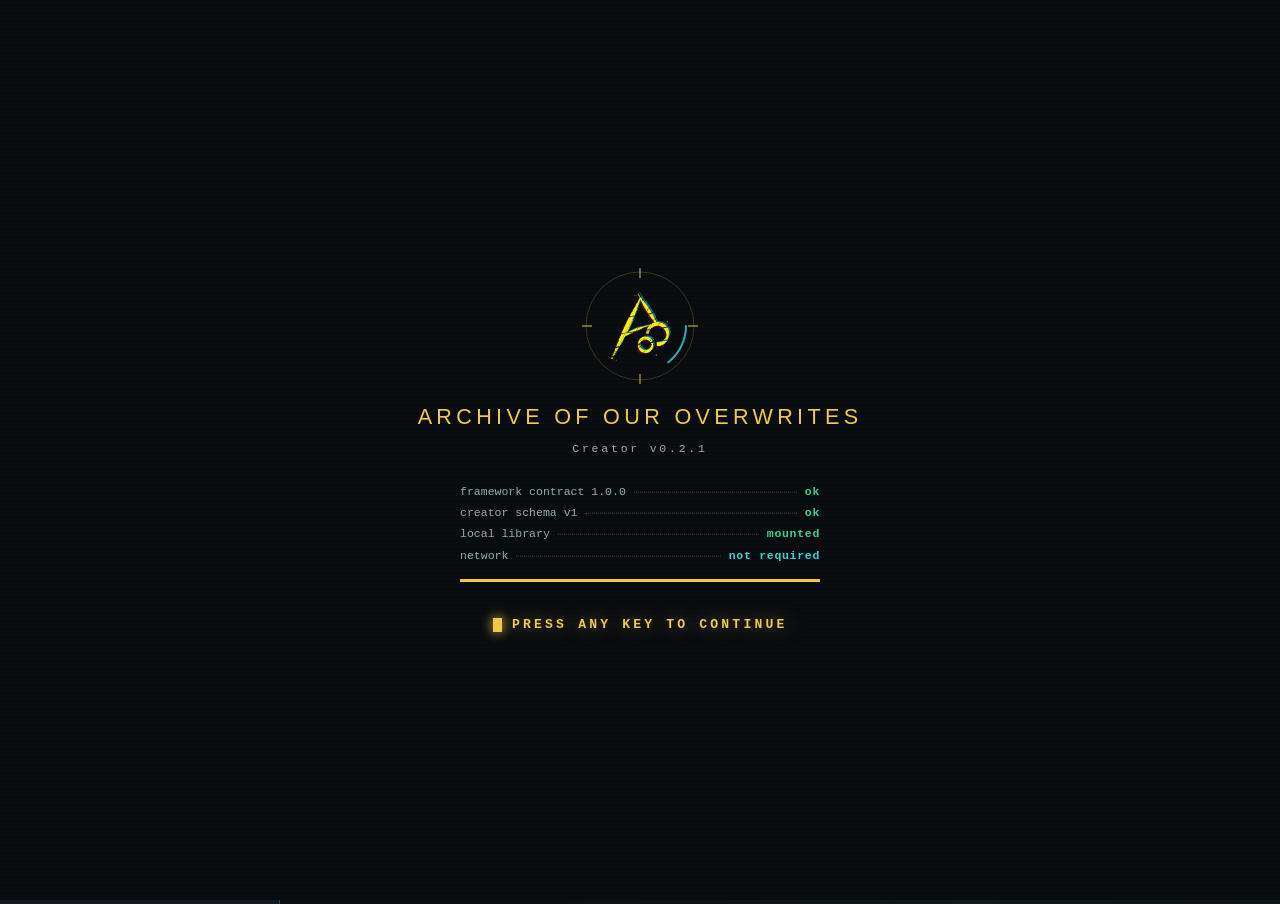
==== commit 252dc127: "Release AOO Creator v0.2.1 recovery workflow" ====
--- a/source/index.html
+++ b/source/index.html
@@ -11,9 +11,9 @@
   <header class="app-header">
     <div class="brand">
       <button id="welcomeBtn" class="brand-button" type="button" title="Show the welcome screen"><span class="brand-logo" role="img" aria-label="Archive of Our Overwrites"></span></button>
-      <div class="masthead"><strong id="mastheadName">Untitled collection</strong><span class="masthead-sub">AOO Creator <i>v0.2.0</i></span></div>
+      <div class="masthead"><strong id="mastheadName">Untitled collection</strong><span class="masthead-sub">AOO Creator <i>v0.2.1</i></span></div>
     </div>
-    <div class="header-actions">
+    <div class="header-actions"><div class="history-group" role="group" aria-label="History"><button id="undoBtn" class="history-btn" type="button" disabled title="Undo (Ctrl+Z outside a text box)" aria-label="Undo">&#8630;</button><button id="redoBtn" class="history-btn" type="button" disabled title="Redo (Ctrl+Y)" aria-label="Redo">&#8631;</button></div>
       <label class="compact">Theme
         <select id="themeSelect">
           <optgroup label="Core">
@@ -46,7 +46,7 @@
       </label>
       <button id="tutorialBtn" class="ghost">Tutorial</button>
       <button id="importBtn" class="ghost">Import project</button>
-      <button id="saveProjectBtn" class="secondary">Save project</button>
+      <button id="saveProjectBtn" class="secondary" title="Download the editable .aoopack.json source file (Ctrl+S)">Download project file</button>
       <button id="readyState" class="ready-state" type="button" hidden></button>
       <button id="buildBtn" class="primary">Validate &amp; build ZIP</button>
       <input id="importFile" type="file" accept=".json,.aoopack.json,application/json" hidden>
@@ -54,7 +54,7 @@
   </header>
 
   <div class="status-bar">
-    <span id="statusBar" class="status-text" role="status">Autosave ready.</span>
+    <span id="statusBar" class="status-text" role="status">Starting recovery storage…</span>
     <button id="backupState" class="backup-state" type="button"></button>
   </div>
 
@@ -298,7 +298,7 @@
         <span class="boot-logo" role="img" aria-label=""></span>
       </div>
       <div class="boot-title">Archive of Our Overwrites</div>
-      <div class="boot-sub">Creator v0.2.0</div>
+      <div class="boot-sub">Creator v0.2.1</div>
       <ol class="boot-lines">
         <li><span>framework contract 1.0.0</span><b>ok</b></li>
         <li><span>creator schema v1</span><b>ok</b></li>
@@ -322,6 +322,30 @@
         <span class="tag-kind">What the ZIP contains</span>
         <ol id="publishFileList"></ol>
       </div>
+
+      <section class="diff-block" id="diffBlock">
+        <span class="tag-kind" id="diffHeading">Since the file you imported</span>
+        <p class="diff-lede" id="diffLede"></p>
+        <ul class="diff-list" id="diffBreaking" hidden></ul>
+        <ul class="diff-list ok" id="diffChanges" hidden></ul>
+      </section>
+
+      <details class="nexus-block" id="nexusBlock">
+        <summary><span class="tag-kind">Your Nexus page</span>
+          <small>Written for you from this collection &mdash; open, copy, paste.</small>
+        </summary>
+        <p class="nexus-lede">The ZIP is ready to upload. So is the description:
+          every work, its rating, the tags and the core version readers need. Paste
+          it into the Nexus description box and edit freely &mdash; it is a starting
+          point, not a template you must keep.</p>
+        <ul class="nexus-notes" id="nexusNotes" hidden></ul>
+        <textarea id="nexusText" class="nexus-text" readonly rows="12"
+          spellcheck="false" aria-label="Nexus page text in BBCode"></textarea>
+        <div class="nexus-actions">
+          <button type="button" id="nexusCopy" class="primary">Copy the page</button>
+          <span id="nexusCopied" class="nexus-copied" hidden>Copied</span>
+        </div>
+      </details>
       <p class="publish-note" id="publishNote"></p>
       <div class="publish-actions">
         <button id="publishCancel" class="ghost">Not yet</button>
@@ -373,8 +397,8 @@
           <span class="welcome-card-text">Ten steps through the real interface, from naming a collection to building the mod.</span>
         </button>
         <button class="welcome-card" data-welcome="example">
-          <span class="welcome-card-title">Open an example</span>
-          <span class="welcome-card-text">Four finished collections to read and pull apart. The fastest way to see what a pack looks like.</span>
+          <span class="welcome-card-title">Learn from an example</span>
+          <span class="welcome-card-text">Four finished collections, built to be read and taken apart. Open one, poke at every field, then start your own.</span>
         </button>
         <button class="welcome-card" data-welcome="import">
           <span class="welcome-card-title">Import a project</span>
@@ -383,6 +407,7 @@
       </div>
 
       <div id="welcomeExamples" class="welcome-examples" hidden>
+          <p class="welcome-examples-note">These are <strong>worked examples, not your project</strong> &mdash; each one opens as a separate collection you can edit, break and delete freely. Nothing you do to them touches anything else.</p>
         <button data-example="oneshot"><strong>Inactive one-shot</strong><small>One chapter, archived comments</small></button>
         <button data-example="complete"><strong>Complete multi-chapter</strong><small>Finished, immediately readable</small></button>
         <button data-example="active"><strong>Active timed WIP</strong><small>Chapters unlock on a schedule</small></button>
--- a/source/styles.css
+++ b/source/styles.css
@@ -203,7 +203,7 @@
 
 /* --- three action tiers, not two ---
    primary   the build, the thing you came here to do
-   secondary Save project: not the goal, but the one that prevents loss
+   secondary Download project file: not the goal, but the one that prevents loss
    ghost     everything optional                                        */
 .secondary{border-color:color-mix(in srgb,var(--text) 34%,var(--line));color:var(--text);font-weight:700;background:var(--panel2)}
 .secondary:hover{border-color:var(--cyan);color:var(--cyan)}
@@ -1679,3 +1679,105 @@
 input[type=text],input[type=number],input:not([type]),textarea,[contenteditable],
 .manuscript,.record-summary,.tag-entry{cursor:text}
 button:disabled,select:disabled,input:disabled,textarea:disabled{cursor:not-allowed}
+
+
+/* ---- welcome: point the eye at the two ways in ----
+   Nothing else on this screen moves, so a slow pulse is enough. Both cues stop
+   for anyone who has asked for less motion. */
+.welcome-card[data-welcome="tour"],.welcome-card[data-welcome="example"]{
+  position:relative;animation:cardBeckon 3.6s ease-in-out infinite}
+.welcome-card[data-welcome="example"]{animation-delay:1.8s}
+@keyframes cardBeckon{
+  0%,100%{box-shadow:0 0 0 0 color-mix(in srgb,var(--yellow) 0%,transparent);
+          border-color:var(--line)}
+  50%{box-shadow:0 0 22px -4px color-mix(in srgb,var(--yellow) 55%,transparent);
+      border-color:var(--yellow)}}
+.welcome-card[data-welcome="tour"]:hover,
+.welcome-card[data-welcome="example"]:hover{animation-play-state:paused}
+
+.welcome-card[data-welcome="tour"] .welcome-card-title::after{
+  content:"start here";margin-left:.55rem;padding:.12rem .42rem;
+  border:1px solid var(--yellow);border-radius:2px;
+  font:700 .58rem/1.5 var(--font-mono);letter-spacing:.12em;
+  text-transform:uppercase;color:var(--yellow-ink);vertical-align:middle}
+
+.welcome-examples-note{margin:0 0 .7rem;grid-column:1/-1;
+  font-size:.82rem;line-height:1.55;color:var(--muted)}
+.welcome-examples-note strong{color:var(--text)}
+
+@media (prefers-reduced-motion:reduce){
+  .welcome-card[data-welcome="tour"],.welcome-card[data-welcome="example"]{
+    animation:none;border-color:var(--yellow)}}
+
+/* Palette-matched cursors for the themes that were sharing the default
+   pair. Fill comes from each theme's own tokens; the outline is picked by
+   luminance so it reads on that theme's ground. */
+:root[data-theme=aoo]{--cursor-arrow:url("data:image/svg+xml,<svg xmlns='http://www.w3.org/2000/svg' width='24' height='24' viewBox='0 0 24 24'><path d='M3 2 L3 18.6 L7.3 14.6 L10.1 20.9 L12.7 19.7 L10 13.8 L15.6 13.5 Z' fill='%2331d5d6' stroke='%230a0d0e' stroke-width='1.5' stroke-linejoin='round'/></svg>") 3 2;--cursor-point:url("data:image/svg+xml,<svg xmlns='http://www.w3.org/2000/svg' width='24' height='24' viewBox='0 0 24 24'><path d='M3 2 L3 18.6 L7.3 14.6 L10.1 20.9 L12.7 19.7 L10 13.8 L15.6 13.5 Z' fill='%23f0c94a' stroke='%230a0d0e' stroke-width='1.5' stroke-linejoin='round'/><circle cx='18.4' cy='6' r='3.1' fill='%23ef5867' stroke='%230a0d0e' stroke-width='1.3'/></svg>") 3 2}
+:root[data-theme=night]{--cursor-arrow:url("data:image/svg+xml,<svg xmlns='http://www.w3.org/2000/svg' width='24' height='24' viewBox='0 0 24 24'><path d='M3 2 L3 18.6 L7.3 14.6 L10.1 20.9 L12.7 19.7 L10 13.8 L15.6 13.5 Z' fill='%236fc5ff' stroke='%230a0d0e' stroke-width='1.5' stroke-linejoin='round'/></svg>") 3 2;--cursor-point:url("data:image/svg+xml,<svg xmlns='http://www.w3.org/2000/svg' width='24' height='24' viewBox='0 0 24 24'><path d='M3 2 L3 18.6 L7.3 14.6 L10.1 20.9 L12.7 19.7 L10 13.8 L15.6 13.5 Z' fill='%23f1c86b' stroke='%230a0d0e' stroke-width='1.5' stroke-linejoin='round'/><circle cx='18.4' cy='6' r='3.1' fill='%23ff7987' stroke='%230a0d0e' stroke-width='1.3'/></svg>") 3 2}
+:root[data-theme=light]{--cursor-arrow:url("data:image/svg+xml,<svg xmlns='http://www.w3.org/2000/svg' width='24' height='24' viewBox='0 0 24 24'><path d='M3 2 L3 18.6 L7.3 14.6 L10.1 20.9 L12.7 19.7 L10 13.8 L15.6 13.5 Z' fill='%23007d86' stroke='%23f2f6f5' stroke-width='1.5' stroke-linejoin='round'/></svg>") 3 2;--cursor-point:url("data:image/svg+xml,<svg xmlns='http://www.w3.org/2000/svg' width='24' height='24' viewBox='0 0 24 24'><path d='M3 2 L3 18.6 L7.3 14.6 L10.1 20.9 L12.7 19.7 L10 13.8 L15.6 13.5 Z' fill='%238a6500' stroke='%23f2f6f5' stroke-width='1.5' stroke-linejoin='round'/><circle cx='18.4' cy='6' r='3.1' fill='%23b3293c' stroke='%23f2f6f5' stroke-width='1.3'/></svg>") 3 2}
+:root[data-theme=contrast]{--cursor-arrow:url("data:image/svg+xml,<svg xmlns='http://www.w3.org/2000/svg' width='24' height='24' viewBox='0 0 24 24'><path d='M3 2 L3 18.6 L7.3 14.6 L10.1 20.9 L12.7 19.7 L10 13.8 L15.6 13.5 Z' fill='%2300ffff' stroke='%230a0d0e' stroke-width='1.5' stroke-linejoin='round'/></svg>") 3 2;--cursor-point:url("data:image/svg+xml,<svg xmlns='http://www.w3.org/2000/svg' width='24' height='24' viewBox='0 0 24 24'><path d='M3 2 L3 18.6 L7.3 14.6 L10.1 20.9 L12.7 19.7 L10 13.8 L15.6 13.5 Z' fill='%23ffea00' stroke='%230a0d0e' stroke-width='1.5' stroke-linejoin='round'/><circle cx='18.4' cy='6' r='3.1' fill='%23ff4c61' stroke='%230a0d0e' stroke-width='1.3'/></svg>") 3 2}
+:root[data-theme=ao3]{--cursor-arrow:url("data:image/svg+xml,<svg xmlns='http://www.w3.org/2000/svg' width='24' height='24' viewBox='0 0 24 24'><path d='M3 2 L3 18.6 L7.3 14.6 L10.1 20.9 L12.7 19.7 L10 13.8 L15.6 13.5 Z' fill='%231e6bb8' stroke='%23f2f6f5' stroke-width='1.5' stroke-linejoin='round'/></svg>") 3 2;--cursor-point:url("data:image/svg+xml,<svg xmlns='http://www.w3.org/2000/svg' width='24' height='24' viewBox='0 0 24 24'><path d='M3 2 L3 18.6 L7.3 14.6 L10.1 20.9 L12.7 19.7 L10 13.8 L15.6 13.5 Z' fill='%23900' stroke='%23f2f6f5' stroke-width='1.5' stroke-linejoin='round'/><circle cx='18.4' cy='6' r='3.1' fill='%23d84315' stroke='%23f2f6f5' stroke-width='1.3'/></svg>") 3 2}
+:root[data-theme=gyaru]{--cursor-arrow:url("data:image/svg+xml,<svg xmlns='http://www.w3.org/2000/svg' width='24' height='24' viewBox='0 0 24 24'><path d='M3 2 L3 18.6 L7.3 14.6 L10.1 20.9 L12.7 19.7 L10 13.8 L15.6 13.5 Z' fill='%23ff4fa3' stroke='%23f2f6f5' stroke-width='1.5' stroke-linejoin='round'/></svg>") 3 2;--cursor-point:url("data:image/svg+xml,<svg xmlns='http://www.w3.org/2000/svg' width='24' height='24' viewBox='0 0 24 24'><path d='M3 2 L3 18.6 L7.3 14.6 L10.1 20.9 L12.7 19.7 L10 13.8 L15.6 13.5 Z' fill='%23e0a200' stroke='%230a0d0e' stroke-width='1.5' stroke-linejoin='round'/><circle cx='18.4' cy='6' r='3.1' fill='%23d81b60' stroke='%230a0d0e' stroke-width='1.3'/></svg>") 3 2}
+:root[data-theme=vapor]{--cursor-arrow:url("data:image/svg+xml,<svg xmlns='http://www.w3.org/2000/svg' width='24' height='24' viewBox='0 0 24 24'><path d='M3 2 L3 18.6 L7.3 14.6 L10.1 20.9 L12.7 19.7 L10 13.8 L15.6 13.5 Z' fill='%2301cdfe' stroke='%230a0d0e' stroke-width='1.5' stroke-linejoin='round'/></svg>") 3 2;--cursor-point:url("data:image/svg+xml,<svg xmlns='http://www.w3.org/2000/svg' width='24' height='24' viewBox='0 0 24 24'><path d='M3 2 L3 18.6 L7.3 14.6 L10.1 20.9 L12.7 19.7 L10 13.8 L15.6 13.5 Z' fill='%23ff71ce' stroke='%230a0d0e' stroke-width='1.5' stroke-linejoin='round'/><circle cx='18.4' cy='6' r='3.1' fill='%23ff4444' stroke='%230a0d0e' stroke-width='1.3'/></svg>") 3 2}
+:root[data-theme=mcbling]{--cursor-arrow:url("data:image/svg+xml,<svg xmlns='http://www.w3.org/2000/svg' width='24' height='24' viewBox='0 0 24 24'><path d='M3 2 L3 18.6 L7.3 14.6 L10.1 20.9 L12.7 19.7 L10 13.8 L15.6 13.5 Z' fill='%23ff4fbf' stroke='%23f2f6f5' stroke-width='1.5' stroke-linejoin='round'/></svg>") 3 2;--cursor-point:url("data:image/svg+xml,<svg xmlns='http://www.w3.org/2000/svg' width='24' height='24' viewBox='0 0 24 24'><path d='M3 2 L3 18.6 L7.3 14.6 L10.1 20.9 L12.7 19.7 L10 13.8 L15.6 13.5 Z' fill='%23ffd35c' stroke='%230a0d0e' stroke-width='1.5' stroke-linejoin='round'/><circle cx='18.4' cy='6' r='3.1' fill='%23e02020' stroke='%230a0d0e' stroke-width='1.3'/></svg>") 3 2}
+:root[data-theme=emo]{--cursor-arrow:url("data:image/svg+xml,<svg xmlns='http://www.w3.org/2000/svg' width='24' height='24' viewBox='0 0 24 24'><path d='M3 2 L3 18.6 L7.3 14.6 L10.1 20.9 L12.7 19.7 L10 13.8 L15.6 13.5 Z' fill='%23ff2e63' stroke='%23f2f6f5' stroke-width='1.5' stroke-linejoin='round'/></svg>") 3 2;--cursor-point:url("data:image/svg+xml,<svg xmlns='http://www.w3.org/2000/svg' width='24' height='24' viewBox='0 0 24 24'><path d='M3 2 L3 18.6 L7.3 14.6 L10.1 20.9 L12.7 19.7 L10 13.8 L15.6 13.5 Z' fill='%23b06cff' stroke='%23f2f6f5' stroke-width='1.5' stroke-linejoin='round'/><circle cx='18.4' cy='6' r='3.1' fill='%23e01e37' stroke='%23f2f6f5' stroke-width='1.3'/></svg>") 3 2}
+:root[data-theme=mtv]{--cursor-arrow:url("data:image/svg+xml,<svg xmlns='http://www.w3.org/2000/svg' width='24' height='24' viewBox='0 0 24 24'><path d='M3 2 L3 18.6 L7.3 14.6 L10.1 20.9 L12.7 19.7 L10 13.8 L15.6 13.5 Z' fill='%2300e5ff' stroke='%230a0d0e' stroke-width='1.5' stroke-linejoin='round'/></svg>") 3 2;--cursor-point:url("data:image/svg+xml,<svg xmlns='http://www.w3.org/2000/svg' width='24' height='24' viewBox='0 0 24 24'><path d='M3 2 L3 18.6 L7.3 14.6 L10.1 20.9 L12.7 19.7 L10 13.8 L15.6 13.5 Z' fill='%23ffd400' stroke='%230a0d0e' stroke-width='1.5' stroke-linejoin='round'/><circle cx='18.4' cy='6' r='3.1' fill='%23ff5722' stroke='%230a0d0e' stroke-width='1.3'/></svg>") 3 2}
+:root[data-theme=aero]{--cursor-arrow:url("data:image/svg+xml,<svg xmlns='http://www.w3.org/2000/svg' width='24' height='24' viewBox='0 0 24 24'><path d='M3 2 L3 18.6 L7.3 14.6 L10.1 20.9 L12.7 19.7 L10 13.8 L15.6 13.5 Z' fill='%2300a3b8' stroke='%23f2f6f5' stroke-width='1.5' stroke-linejoin='round'/></svg>") 3 2;--cursor-point:url("data:image/svg+xml,<svg xmlns='http://www.w3.org/2000/svg' width='24' height='24' viewBox='0 0 24 24'><path d='M3 2 L3 18.6 L7.3 14.6 L10.1 20.9 L12.7 19.7 L10 13.8 L15.6 13.5 Z' fill='%231a7fc4' stroke='%23f2f6f5' stroke-width='1.5' stroke-linejoin='round'/><circle cx='18.4' cy='6' r='3.1' fill='%23cf3b2b' stroke='%23f2f6f5' stroke-width='1.3'/></svg>") 3 2}
+:root[data-theme=bauhaus]{--cursor-arrow:url("data:image/svg+xml,<svg xmlns='http://www.w3.org/2000/svg' width='24' height='24' viewBox='0 0 24 24'><path d='M3 2 L3 18.6 L7.3 14.6 L10.1 20.9 L12.7 19.7 L10 13.8 L15.6 13.5 Z' fill='%230b5fa5' stroke='%23f2f6f5' stroke-width='1.5' stroke-linejoin='round'/></svg>") 3 2;--cursor-point:url("data:image/svg+xml,<svg xmlns='http://www.w3.org/2000/svg' width='24' height='24' viewBox='0 0 24 24'><path d='M3 2 L3 18.6 L7.3 14.6 L10.1 20.9 L12.7 19.7 L10 13.8 L15.6 13.5 Z' fill='%23f0c000' stroke='%230a0d0e' stroke-width='1.5' stroke-linejoin='round'/><circle cx='18.4' cy='6' r='3.1' fill='%23d1301f' stroke='%230a0d0e' stroke-width='1.3'/></svg>") 3 2}
+
+
+/* ---- Nexus page block on the publish screen ----
+   Every colour is a theme token: a hardcoded one would pass in AOO and fail the
+   contrast audit somewhere in the other 23. */
+.nexus-block{margin-top:1.1rem;border:1px solid var(--line);border-radius:var(--radius);
+  background:var(--panel2)}
+.nexus-block>summary{display:flex;align-items:baseline;gap:.6rem;flex-wrap:wrap;
+  padding:.8rem 1rem;cursor:var(--cursor-point),pointer;list-style:none}
+.nexus-block>summary::-webkit-details-marker{display:none}
+.nexus-block>summary::before{content:"\25B8";color:var(--cyan);font-size:.8rem;
+  transition:transform 140ms ease}
+.nexus-block[open]>summary::before{transform:rotate(90deg);display:inline-block}
+.nexus-block>summary small{color:var(--muted);font-size:.78rem}
+.nexus-lede{margin:0 1rem .7rem;color:var(--muted);font-size:.86rem;line-height:1.6;
+  max-width:74ch}
+.nexus-notes[hidden]{display:none}
+.nexus-notes{margin:0 1rem .7rem;padding:.7rem .9rem;list-style:none;display:grid;gap:.4rem;
+  border-left:3px solid var(--yellow);background:color-mix(in srgb,var(--yellow) 9%,transparent);
+  color:var(--muted);font-size:.84rem;line-height:1.5}
+.nexus-notes li strong{color:var(--yellow-ink)}
+.nexus-text{width:calc(100% - 2rem);margin:0 1rem;padding:.8rem .9rem;resize:vertical;
+  border:1px solid var(--line);border-radius:var(--radius);background:var(--panel);
+  color:var(--text);font:.82rem/1.6 var(--font-mono)}
+.nexus-actions{display:flex;align-items:center;gap:.7rem;padding:.8rem 1rem 1rem}
+.nexus-copied{font-size:.78rem;color:var(--green);letter-spacing:.06em;
+  text-transform:uppercase}
+
+
+/* ---- update diff on the publish screen ----
+   Reader-breaking changes are red and first; ordinary ones are quiet. Both use
+   theme tokens, so the panel holds up in all 24 themes. */
+.diff-block{margin-top:1.1rem;padding:.9rem 1rem 1rem;border:1px solid var(--line);
+  border-radius:var(--radius);background:var(--panel2)}
+.diff-lede{margin:.35rem 0 0;color:var(--muted);font-size:.86rem;line-height:1.6;max-width:74ch}
+.diff-lede strong{color:var(--text)}
+.diff-list{display:grid;gap:.5rem;margin:.8rem 0 0;padding:0;list-style:none}
+.diff-list[hidden]{display:none}
+.diff-list li{padding:.6rem .8rem;border-left:3px solid var(--red);
+  background:color-mix(in srgb,var(--red) 9%,transparent);border-radius:0 2px 2px 0;
+  font-size:.86rem;line-height:1.55;color:var(--text)}
+.diff-list li small{display:block;margin-top:.2rem;color:var(--muted)}
+.diff-list.ok li{border-left-color:var(--cyan);
+  background:color-mix(in srgb,var(--cyan) 7%,transparent);color:var(--muted)}
+
+
+
+
+/* ---- history buttons ----
+   Undo and redo live in the toolbar, where every editor keeps them. They began
+   in the status bar, which exists for messages: an action parked among them
+   reads as an oddity and nobody scans a status line for a control. */
+.history-group{display:inline-flex;gap:.25rem;margin-right:.4rem}
+.history-btn{width:2rem;height:2rem;padding:0;display:grid;place-items:center;
+  font-size:1.05rem;line-height:1;background:transparent;color:var(--muted)}
+.history-btn:not(:disabled):hover{color:var(--cyan);border-color:var(--cyan)}
+.history-btn:disabled{opacity:.32}
